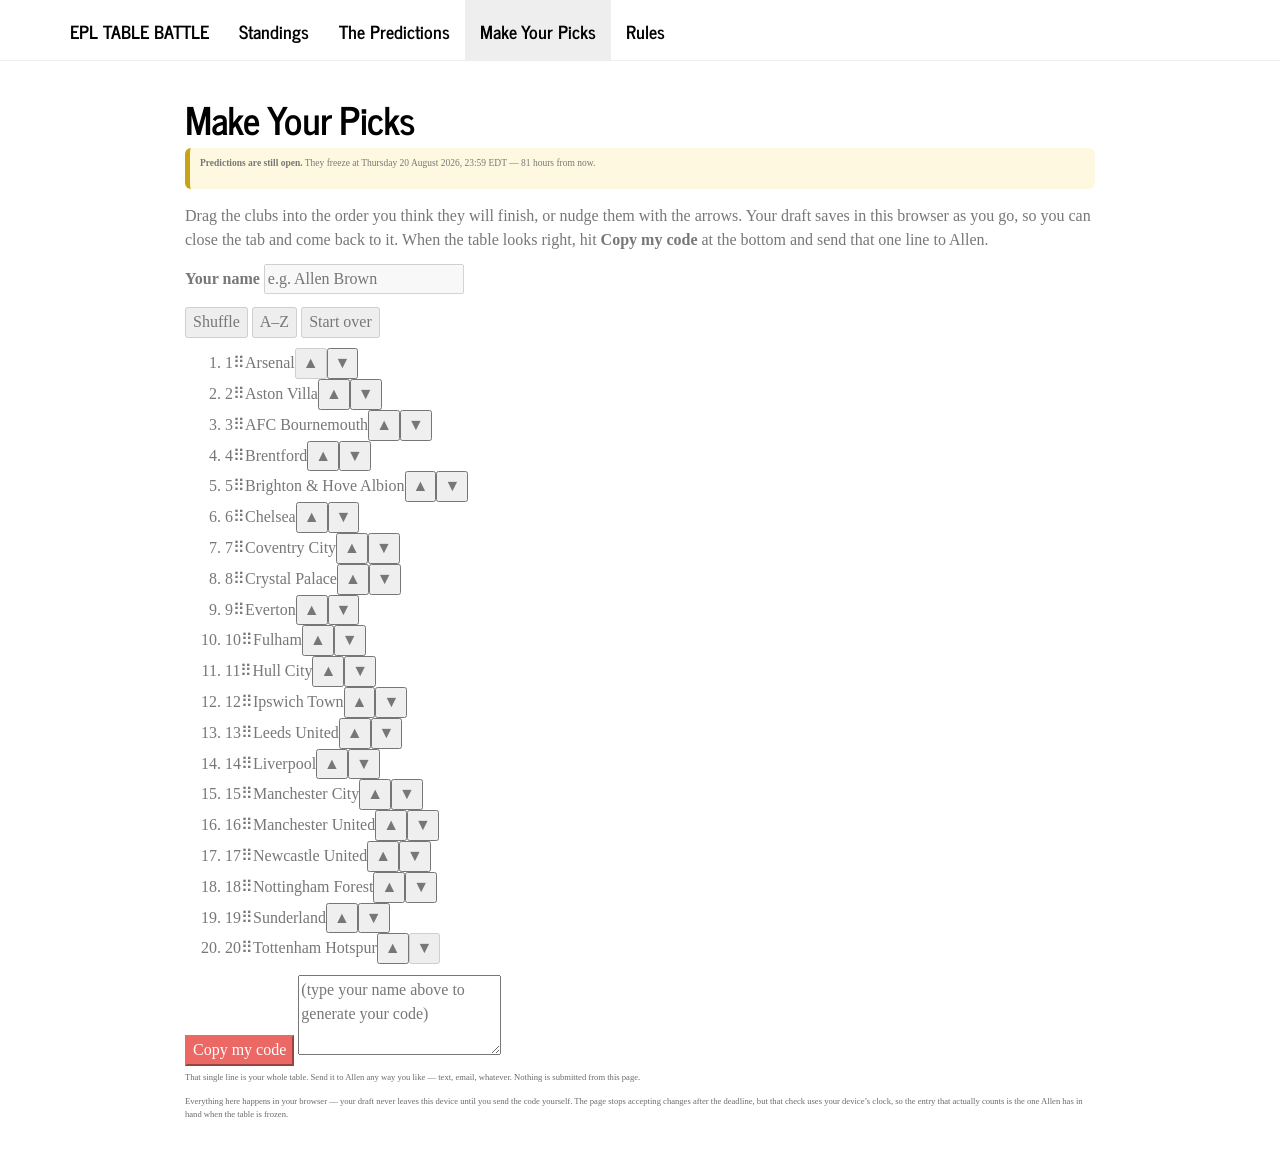
==== docs/picks.html @ 7fe938a4 "Implement the competition's scoring rule Each club is worth 5 points for an exact call, one less for" ====
<!DOCTYPE html>

<html>

<head>

<meta charset="utf-8" />
<meta name="generator" content="pandoc" />
<meta http-equiv="X-UA-Compatible" content="IE=EDGE" />




<title>Make Your Picks</title>

<script src="site_libs/header-attrs-2.31/header-attrs.js"></script>
<script src="site_libs/jquery-3.6.0/jquery-3.6.0.min.js"></script>
<meta name="viewport" content="width=device-width, initial-scale=1" />
<link href="site_libs/bootstrap-3.3.5/css/journal.min.css" rel="stylesheet" />
<script src="site_libs/bootstrap-3.3.5/js/bootstrap.min.js"></script>
<script src="site_libs/bootstrap-3.3.5/shim/html5shiv.min.js"></script>
<script src="site_libs/bootstrap-3.3.5/shim/respond.min.js"></script>
<style>h1 {font-size: 34px;}
       h1.title {font-size: 38px;}
       h2 {font-size: 30px;}
       h3 {font-size: 24px;}
       h4 {font-size: 18px;}
       h5 {font-size: 16px;}
       h6 {font-size: 12px;}
       code {color: inherit; background-color: rgba(0, 0, 0, 0.04);}
       pre:not([class]) { background-color: white }</style>
<script src="site_libs/navigation-1.1/tabsets.js"></script>
<link href="site_libs/highlightjs-9.12.0/textmate.css" rel="stylesheet" />
<script src="site_libs/highlightjs-9.12.0/highlight.js"></script>

<style type="text/css">
  code{white-space: pre-wrap;}
  span.smallcaps{font-variant: small-caps;}
  span.underline{text-decoration: underline;}
  div.column{display: inline-block; vertical-align: top; width: 50%;}
  div.hanging-indent{margin-left: 1.5em; text-indent: -1.5em;}
  ul.task-list{list-style: none;}
    </style>

<style type="text/css">code{white-space: pre;}</style>
<script type="text/javascript">
if (window.hljs) {
  hljs.configure({languages: []});
  hljs.initHighlightingOnLoad();
  if (document.readyState && document.readyState === "complete") {
    window.setTimeout(function() { hljs.initHighlighting(); }, 0);
  }
}
</script>






<link rel="stylesheet" href="css/style.css" type="text/css" />



<style type = "text/css">
.main-container {
  max-width: 940px;
  margin-left: auto;
  margin-right: auto;
}
img {
  max-width:100%;
}
.tabbed-pane {
  padding-top: 12px;
}
.html-widget {
  margin-bottom: 20px;
}
button.code-folding-btn:focus {
  outline: none;
}
summary {
  display: list-item;
}
details > summary > p:only-child {
  display: inline;
}
pre code {
  padding: 0;
}
</style>


<style type="text/css">
.dropdown-submenu {
  position: relative;
}
.dropdown-submenu>.dropdown-menu {
  top: 0;
  left: 100%;
  margin-top: -6px;
  margin-left: -1px;
  border-radius: 0 6px 6px 6px;
}
.dropdown-submenu:hover>.dropdown-menu {
  display: block;
}
.dropdown-submenu>a:after {
  display: block;
  content: " ";
  float: right;
  width: 0;
  height: 0;
  border-color: transparent;
  border-style: solid;
  border-width: 5px 0 5px 5px;
  border-left-color: #cccccc;
  margin-top: 5px;
  margin-right: -10px;
}
.dropdown-submenu:hover>a:after {
  border-left-color: #adb5bd;
}
.dropdown-submenu.pull-left {
  float: none;
}
.dropdown-submenu.pull-left>.dropdown-menu {
  left: -100%;
  margin-left: 10px;
  border-radius: 6px 0 6px 6px;
}
</style>

<script type="text/javascript">
// manage active state of menu based on current page
$(document).ready(function () {
  // active menu anchor
  href = window.location.pathname
  href = href.substr(href.lastIndexOf('/') + 1)
  if (href === "")
    href = "index.html";
  var menuAnchor = $('a[href="' + href + '"]');

  // mark the anchor link active (and if it's in a dropdown, also mark that active)
  var dropdown = menuAnchor.closest('li.dropdown');
  if (window.bootstrap) { // Bootstrap 4+
    menuAnchor.addClass('active');
    dropdown.find('> .dropdown-toggle').addClass('active');
  } else { // Bootstrap 3
    menuAnchor.parent().addClass('active');
    dropdown.addClass('active');
  }

  // Navbar adjustments
  var navHeight = $(".navbar").first().height() + 15;
  var style = document.createElement('style');
  var pt = "padding-top: " + navHeight + "px; ";
  var mt = "margin-top: -" + navHeight + "px; ";
  var css = "";
  // offset scroll position for anchor links (for fixed navbar)
  for (var i = 1; i <= 6; i++) {
    css += ".section h" + i + "{ " + pt + mt + "}\n";
  }
  style.innerHTML = "body {" + pt + "padding-bottom: 40px; }\n" + css;
  document.head.appendChild(style);
});
</script>

<!-- tabsets -->

<style type="text/css">
.tabset-dropdown > .nav-tabs {
  display: inline-table;
  max-height: 500px;
  min-height: 44px;
  overflow-y: auto;
  border: 1px solid #ddd;
  border-radius: 4px;
}

.tabset-dropdown > .nav-tabs > li.active:before, .tabset-dropdown > .nav-tabs.nav-tabs-open:before {
  content: "\e259";
  font-family: 'Glyphicons Halflings';
  display: inline-block;
  padding: 10px;
  border-right: 1px solid #ddd;
}

.tabset-dropdown > .nav-tabs.nav-tabs-open > li.active:before {
  content: "\e258";
  font-family: 'Glyphicons Halflings';
  border: none;
}

.tabset-dropdown > .nav-tabs > li.active {
  display: block;
}

.tabset-dropdown > .nav-tabs > li > a,
.tabset-dropdown > .nav-tabs > li > a:focus,
.tabset-dropdown > .nav-tabs > li > a:hover {
  border: none;
  display: inline-block;
  border-radius: 4px;
  background-color: transparent;
}

.tabset-dropdown > .nav-tabs.nav-tabs-open > li {
  display: block;
  float: none;
}

.tabset-dropdown > .nav-tabs > li {
  display: none;
}
</style>

<!-- code folding -->




</head>

<body>


<div class="container-fluid main-container">




<div class="navbar navbar-default  navbar-fixed-top" role="navigation">
  <div class="container">
    <div class="navbar-header">
      <button type="button" class="navbar-toggle collapsed" data-toggle="collapse" data-bs-toggle="collapse" data-target="#navbar" data-bs-target="#navbar">
        <span class="icon-bar"></span>
        <span class="icon-bar"></span>
        <span class="icon-bar"></span>
      </button>
      <a class="navbar-brand" href="index.html">EPL Table Battle</a>
    </div>
    <div id="navbar" class="navbar-collapse collapse">
      <ul class="nav navbar-nav">
        <li>
  <a href="index.html">Standings</a>
</li>
<li>
  <a href="predictions.html">The Predictions</a>
</li>
<li>
  <a href="picks.html">Make Your Picks</a>
</li>
<li>
  <a href="rules.html">Rules</a>
</li>
      </ul>
      <ul class="nav navbar-nav navbar-right">
        
      </ul>
    </div><!--/.nav-collapse -->
  </div><!--/.container -->
</div><!--/.navbar -->

<div id="header">



<h1 class="title toc-ignore">Make Your Picks</h1>

</div>


<div class="banner banner-open">
<p><strong>Predictions are still open.</strong> They freeze at Thursday
20 August 2026, 23:59 EDT — 81 hours from now.</p>
</div>
<p>Drag the clubs into the order you think they will finish, or nudge
them with the arrows. Your draft saves in this browser as you go, so you
can close the tab and come back to it. When the table looks right, hit
<strong>Copy my code</strong> at the bottom and send that one line to
Allen.</p>
<script>
const PICKER_DATA = {"teams":[{"name":"Arsenal","abbrev":"ARS","short":"Arsenal"},{"name":"Aston Villa","abbrev":"AVL","short":"Aston Villa"},{"name":"AFC Bournemouth","abbrev":"BOU","short":"Bournemouth"},{"name":"Brentford","abbrev":"BRE","short":"Brentford"},{"name":"Brighton & Hove Albion","abbrev":"BHA","short":"Brighton"},{"name":"Chelsea","abbrev":"CHE","short":"Chelsea"},{"name":"Coventry City","abbrev":"COV","short":"Coventry"},{"name":"Crystal Palace","abbrev":"CRY","short":"C Palace"},{"name":"Everton","abbrev":"EVE","short":"Everton"},{"name":"Fulham","abbrev":"FUL","short":"Fulham"},{"name":"Hull City","abbrev":"HUL","short":"Hull"},{"name":"Ipswich Town","abbrev":"IPS","short":"Ipswich"},{"name":"Leeds United","abbrev":"LEE","short":"Leeds"},{"name":"Liverpool","abbrev":"LIV","short":"Liverpool"},{"name":"Manchester City","abbrev":"MNC","short":"Man City"},{"name":"Manchester United","abbrev":"MAN","short":"Man United"},{"name":"Newcastle United","abbrev":"NEW","short":"Newcastle"},{"name":"Nottingham Forest","abbrev":"NFO","short":"Nottm Forest"},{"name":"Sunderland","abbrev":"SUN","short":"Sunderland"},{"name":"Tottenham Hotspur","abbrev":"TOT","short":"Spurs"}],"deadline":"2026-08-20T23:59:00-0400","locked":false};
</script>
<!-- NOTE: this block must stay flush-left. Indenting raw HTML by four spaces
makes pandoc treat it as a markdown code block and render the controls as
escaped text instead of a form. -->
<div id="picker">
<div class="picker-row">
<p><label for="entrant"><strong>Your name</strong></label>
<input type="text" id="entrant" placeholder="e.g. Allen Brown" autocomplete="name"></p>
</div>
<div class="picker-actions">
<button type="button" class="btn-secondary" id="btn-shuffle">
Shuffle
</button>
<button type="button" class="btn-secondary" id="btn-alpha">
A–Z
</button>
<button type="button" class="btn-secondary" id="btn-reset">
Start over
</button>
<p><span id="save-status" class="picker-status"></span></p>
</div>
<ol id="club-list" class="club-list">
</ol>
<div class="picker-submit">
<button type="button" class="btn-primary" id="btn-copy">
Copy my code
</button>
<span id="copy-status" class="picker-status"></span>
<textarea id="code-out" readonly rows="3" aria-label="Your pick code"></textarea>
<p class="note">
That single line is your whole table. Send it to Allen any way you like
— text, email, whatever. Nothing is submitted from this page.
</p>
</div>
</div>
<script>
(function () {
  var TEAMS    = PICKER_DATA.teams;
  var DEADLINE = new Date(PICKER_DATA.deadline);
  var STORE    = "eplTableBattle.draft.v1";

  var listEl   = document.getElementById("club-list");
  var nameEl   = document.getElementById("entrant");
  var codeEl   = document.getElementById("code-out");
  var saveEl   = document.getElementById("save-status");
  var copyEl   = document.getElementById("copy-status");

  // Order is held as an array of abbreviations; TEAMS is the lookup.
  var order = TEAMS.map(function (t) { return t.abbrev; });
  var byAbbrev = {};
  TEAMS.forEach(function (t) { byAbbrev[t.abbrev] = t; });

  function locked() { return new Date() >= DEADLINE; }

  /* ---- persistence ---------------------------------------------------- */

  function save() {
    try {
      localStorage.setItem(STORE, JSON.stringify({
        name: nameEl.value, order: order
      }));
      saveEl.textContent = "Draft saved";
      clearTimeout(save._t);
      save._t = setTimeout(function () { saveEl.textContent = ""; }, 1600);
    } catch (e) {
      saveEl.textContent = "Could not save a draft in this browser";
    }
  }

  function restore() {
    try {
      var raw = localStorage.getItem(STORE);
      if (!raw) return;
      var d = JSON.parse(raw);
      if (d.name) nameEl.value = d.name;
      // Only trust a stored order that is still exactly the 20 current clubs.
      if (Array.isArray(d.order) && d.order.length === TEAMS.length &&
          d.order.every(function (a) { return byAbbrev[a]; }) &&
          new Set(d.order).size === TEAMS.length) {
        order = d.order;
      }
    } catch (e) { /* corrupt draft: fall back to the default order */ }
  }

  /* ---- rendering ------------------------------------------------------ */

  function render() {
    listEl.innerHTML = "";
    order.forEach(function (abbrev, i) {
      var t  = byAbbrev[abbrev];
      var li = document.createElement("li");
      li.className = "club-item";
      li.draggable = !locked();
      li.dataset.index = i;

      li.innerHTML =
        '<span class="club-pos">' + (i + 1) + '</span>' +
        '<span class="club-grip" aria-hidden="true">⠿</span>' +
        '<span class="club-name">' + t.name + '</span>' +
        '<span class="club-nudge">' +
          '<button type="button" class="nudge" data-dir="-1" ' +
            (i === 0 ? "disabled" : "") + ' aria-label="Move ' + t.name + ' up">▲</button>' +
          '<button type="button" class="nudge" data-dir="1" ' +
            (i === order.length - 1 ? "disabled" : "") +
            ' aria-label="Move ' + t.name + ' down">▼</button>' +
        '</span>';

      listEl.appendChild(li);
    });
    updateCode();
  }

  function move(from, to) {
    if (to < 0 || to >= order.length) return;
    var item = order.splice(from, 1)[0];
    order.splice(to, 0, item);
    render();
    save();
  }

  /* ---- the code ------------------------------------------------------- */

  function slug(s) {
    return (s || "").toLowerCase().replace(/[^a-z0-9]+/g, "");
  }

  function updateCode() {
    // The name is carried through verbatim so the site can show "Sam O'Neill"
    // rather than a squashed key; the decoder derives the key itself.
    var typed = (nameEl.value || "").trim().replace(/[:\n]+/g, " ");
    codeEl.value = slug(typed)
      ? typed + ":" + order.join(",")
      : "(type your name above to generate your code)";
  }

  /* ---- events --------------------------------------------------------- */

  listEl.addEventListener("click", function (e) {
    var btn = e.target.closest(".nudge");
    if (!btn || locked()) return;
    var i = +btn.closest(".club-item").dataset.index;
    move(i, i + (+btn.dataset.dir));
  });

  var dragFrom = null;

  listEl.addEventListener("dragstart", function (e) {
    var li = e.target.closest(".club-item");
    if (!li || locked()) return;
    dragFrom = +li.dataset.index;
    li.classList.add("dragging");
    e.dataTransfer.effectAllowed = "move";
    // Firefox will not start a drag without payload.
    e.dataTransfer.setData("text/plain", String(dragFrom));
  });

  listEl.addEventListener("dragover", function (e) {
    if (dragFrom === null) return;
    e.preventDefault();
    var li = e.target.closest(".club-item");
    if (!li) return;
    var over = +li.dataset.index;
    if (over !== dragFrom) {
      var item = order.splice(dragFrom, 1)[0];
      order.splice(over, 0, item);
      dragFrom = over;
      render();
      listEl.children[over].classList.add("dragging");
    }
  });

  listEl.addEventListener("dragend", function () {
    dragFrom = null;
    render();
    save();
  });

  nameEl.addEventListener("input", function () { updateCode(); save(); });

  document.getElementById("btn-shuffle").addEventListener("click", function () {
    if (locked()) return;
    for (var i = order.length - 1; i > 0; i--) {
      var j = Math.floor(Math.random() * (i + 1));
      var tmp = order[i]; order[i] = order[j]; order[j] = tmp;
    }
    render(); save();
  });

  document.getElementById("btn-alpha").addEventListener("click", function () {
    if (locked()) return;
    order.sort(function (a, b) {
      return byAbbrev[a].name.localeCompare(byAbbrev[b].name);
    });
    render(); save();
  });

  document.getElementById("btn-reset").addEventListener("click", function () {
    if (locked()) return;
    if (!confirm("Clear your draft and start from the default order?")) return;
    order = TEAMS.map(function (t) { return t.abbrev; });
    nameEl.value = "";
    try { localStorage.removeItem(STORE); } catch (e) {}
    render();
  });

  document.getElementById("btn-copy").addEventListener("click", function () {
    if (!slug(nameEl.value)) {
      copyEl.textContent = "Add your name first.";
      nameEl.focus();
      return;
    }
    var done = function () {
      copyEl.textContent = "Copied — now send it to Allen.";
      setTimeout(function () { copyEl.textContent = ""; }, 4000);
    };
    if (navigator.clipboard && window.isSecureContext) {
      navigator.clipboard.writeText(codeEl.value).then(done, function () {
        codeEl.select(); copyEl.textContent = "Press ⌘C to copy.";
      });
    } else {
      codeEl.select();
      try { document.execCommand("copy"); done(); }
      catch (e) { copyEl.textContent = "Press ⌘C to copy."; }
    }
  });

  /* ---- go ------------------------------------------------------------- */

  restore();
  render();

  if (locked()) {
    document.getElementById("picker").classList.add("is-locked");
    ["btn-shuffle", "btn-alpha", "btn-reset", "btn-copy"].forEach(function (id) {
      document.getElementById(id).disabled = true;
    });
    nameEl.disabled = true;
  }
})();
</script>
<p class="note">
Everything here happens in your browser — your draft never leaves this
device until you send the code yourself. The page stops accepting
changes after the deadline, but that check uses your device’s clock, so
the entry that actually counts is the one Allen has in hand when the
table is frozen.
</p>




</div>

<script>

// add bootstrap table styles to pandoc tables
function bootstrapStylePandocTables() {
  $('tr.odd').parent('tbody').parent('table').addClass('table table-condensed');
}
$(document).ready(function () {
  bootstrapStylePandocTables();
});


</script>

<!-- tabsets -->

<script>
$(document).ready(function () {
  window.buildTabsets("TOC");
});

$(document).ready(function () {
  $('.tabset-dropdown > .nav-tabs > li').click(function () {
    $(this).parent().toggleClass('nav-tabs-open');
  });
});
</script>

<!-- code folding -->


<!-- dynamically load mathjax for compatibility with self-contained -->
<script>
  (function () {
    var script = document.createElement("script");
    script.type = "text/javascript";
    script.src  = "https://mathjax.rstudio.com/latest/MathJax.js?config=TeX-AMS-MML_HTMLorMML";
    document.getElementsByTagName("head")[0].appendChild(script);
  })();
</script>

</body>
</html>
---- docs/site_libs/bootstrap-3.3.5/css/journal.min.css ----
@font-face {
  font-family: 'News Cycle';
  font-style: normal;
  font-weight: 400;
  src: url(fonts/NewsCycle.ttf) format('truetype');
}
@font-face {
  font-family: 'News Cycle';
  font-style: normal;
  font-weight: 700;
  src: url(fonts/NewsCycleBold.ttf) format('truetype');
}

/*!
 * bootswatch v3.3.6
 * Homepage: http://bootswatch.com
 * Copyright 2012-2015 Thomas Park
 * Licensed under MIT
 * Based on Bootstrap
*//*!
 * Bootstrap v3.3.6 (http://getbootstrap.com)
 * Copyright 2011-2015 Twitter, Inc.
 * Licensed under MIT (https://github.com/twbs/bootstrap/blob/master/LICENSE)
 *//*! normalize.css v3.0.3 | MIT License | github.com/necolas/normalize.css */html{font-family:sans-serif;-ms-text-size-adjust:100%;-webkit-text-size-adjust:100%}body{margin:0}article,aside,details,figcaption,figure,footer,header,hgroup,main,menu,nav,section,summary{display:block}audio,canvas,progress,video{display:inline-block;vertical-align:baseline}audio:not([controls]){display:none;height:0}[hidden],template{display:none}a{background-color:transparent}a:active,a:hover{outline:0}abbr[title]{border-bottom:1px dotted}b,strong{font-weight:bold}dfn{font-style:italic}h1{font-size:2em;margin:0.67em 0}mark{background:#ff0;color:#000}small{font-size:80%}sub,sup{font-size:75%;line-height:0;position:relative;vertical-align:baseline}sup{top:-0.5em}sub{bottom:-0.25em}img{border:0}svg:not(:root){overflow:hidden}figure{margin:1em 40px}hr{-webkit-box-sizing:content-box;-moz-box-sizing:content-box;box-sizing:content-box;height:0}pre{overflow:auto}code,kbd,pre,samp{font-family:monospace, monospace;font-size:1em}button,input,optgroup,select,textarea{color:inherit;font:inherit;margin:0}button{overflow:visible}button,select{text-transform:none}button,html input[type="button"],input[type="reset"],input[type="submit"]{-webkit-appearance:button;cursor:pointer}button[disabled],html input[disabled]{cursor:default}button::-moz-focus-inner,input::-moz-focus-inner{border:0;padding:0}input{line-height:normal}input[type="checkbox"],input[type="radio"]{-webkit-box-sizing:border-box;-moz-box-sizing:border-box;box-sizing:border-box;padding:0}input[type="number"]::-webkit-inner-spin-button,input[type="number"]::-webkit-outer-spin-button{height:auto}input[type="search"]{-webkit-appearance:textfield;-webkit-box-sizing:content-box;-moz-box-sizing:content-box;box-sizing:content-box}input[type="search"]::-webkit-search-cancel-button,input[type="search"]::-webkit-search-decoration{-webkit-appearance:none}fieldset{border:1px solid #c0c0c0;margin:0 2px;padding:0.35em 0.625em 0.75em}legend{border:0;padding:0}textarea{overflow:auto}optgroup{font-weight:bold}table{border-collapse:collapse;border-spacing:0}td,th{padding:0}/*! Source: https://github.com/h5bp/html5-boilerplate/blob/master/src/css/main.css */@media print{*,*:before,*:after{background:transparent !important;color:#000 !important;-webkit-box-shadow:none !important;box-shadow:none !important;text-shadow:none !important}a,a:visited{text-decoration:underline}a[href]:after{content:" (" attr(href) ")"}abbr[title]:after{content:" (" attr(title) ")"}a[href^="#"]:after,a[href^="javascript:"]:after{content:""}pre,blockquote{border:1px solid #999;page-break-inside:avoid}thead{display:table-header-group}tr,img{page-break-inside:avoid}img{max-width:100% !important}p,h2,h3{orphans:3;widows:3}h2,h3{page-break-after:avoid}.navbar{display:none}.btn>.caret,.dropup>.btn>.caret{border-top-color:#000 !important}.label{border:1px solid #000}.table{border-collapse:collapse !important}.table td,.table th{background-color:#fff !important}.table-bordered th,.table-bordered td{border:1px solid #ddd !important}}@font-face{font-family:'Glyphicons Halflings';src:url('../fonts/glyphicons-halflings-regular.eot');src:url('../fonts/glyphicons-halflings-regular.eot?#iefix') format('embedded-opentype'),url('../fonts/glyphicons-halflings-regular.woff') format('woff'),url('../fonts/glyphicons-halflings-regular.ttf') format('truetype'),url('../fonts/glyphicons-halflings-regular.svg#glyphicons_halflingsregular') format('svg')}.glyphicon{position:relative;top:1px;display:inline-block;font-family:'Glyphicons Halflings';font-style:normal;font-weight:normal;line-height:1;-webkit-font-smoothing:antialiased;-moz-osx-font-smoothing:grayscale}.glyphicon-asterisk:before{content:"\002a"}.glyphicon-plus:before{content:"\002b"}.glyphicon-euro:before,.glyphicon-eur:before{content:"\20ac"}.glyphicon-minus:before{content:"\2212"}.glyphicon-cloud:before{content:"\2601"}.glyphicon-envelope:before{content:"\2709"}.glyphicon-pencil:before{content:"\270f"}.glyphicon-glass:before{content:"\e001"}.glyphicon-music:before{content:"\e002"}.glyphicon-search:before{content:"\e003"}.glyphicon-heart:before{content:"\e005"}.glyphicon-star:before{content:"\e006"}.glyphicon-star-empty:before{content:"\e007"}.glyphicon-user:before{content:"\e008"}.glyphicon-film:before{content:"\e009"}.glyphicon-th-large:before{content:"\e010"}.glyphicon-th:before{content:"\e011"}.glyphicon-th-list:before{content:"\e012"}.glyphicon-ok:before{content:"\e013"}.glyphicon-remove:before{content:"\e014"}.glyphicon-zoom-in:before{content:"\e015"}.glyphicon-zoom-out:before{content:"\e016"}.glyphicon-off:before{content:"\e017"}.glyphicon-signal:before{content:"\e018"}.glyphicon-cog:before{content:"\e019"}.glyphicon-trash:before{content:"\e020"}.glyphicon-home:before{content:"\e021"}.glyphicon-file:before{content:"\e022"}.glyphicon-time:before{content:"\e023"}.glyphicon-road:before{content:"\e024"}.glyphicon-download-alt:before{content:"\e025"}.glyphicon-download:before{content:"\e026"}.glyphicon-upload:before{content:"\e027"}.glyphicon-inbox:before{content:"\e028"}.glyphicon-play-circle:before{content:"\e029"}.glyphicon-repeat:before{content:"\e030"}.glyphicon-refresh:before{content:"\e031"}.glyphicon-list-alt:before{content:"\e032"}.glyphicon-lock:before{content:"\e033"}.glyphicon-flag:before{content:"\e034"}.glyphicon-headphones:before{content:"\e035"}.glyphicon-volume-off:before{content:"\e036"}.glyphicon-volume-down:before{content:"\e037"}.glyphicon-volume-up:before{content:"\e038"}.glyphicon-qrcode:before{content:"\e039"}.glyphicon-barcode:before{content:"\e040"}.glyphicon-tag:before{content:"\e041"}.glyphicon-tags:before{content:"\e042"}.glyphicon-book:before{content:"\e043"}.glyphicon-bookmark:before{content:"\e044"}.glyphicon-print:before{content:"\e045"}.glyphicon-camera:before{content:"\e046"}.glyphicon-font:before{content:"\e047"}.glyphicon-bold:before{content:"\e048"}.glyphicon-italic:before{content:"\e049"}.glyphicon-text-height:before{content:"\e050"}.glyphicon-text-width:before{content:"\e051"}.glyphicon-align-left:before{content:"\e052"}.glyphicon-align-center:before{content:"\e053"}.glyphicon-align-right:before{content:"\e054"}.glyphicon-align-justify:before{content:"\e055"}.glyphicon-list:before{content:"\e056"}.glyphicon-indent-left:before{content:"\e057"}.glyphicon-indent-right:before{content:"\e058"}.glyphicon-facetime-video:before{content:"\e059"}.glyphicon-picture:before{content:"\e060"}.glyphicon-map-marker:before{content:"\e062"}.glyphicon-adjust:before{content:"\e063"}.glyphicon-tint:before{content:"\e064"}.glyphicon-edit:before{content:"\e065"}.glyphicon-share:before{content:"\e066"}.glyphicon-check:before{content:"\e067"}.glyphicon-move:before{content:"\e068"}.glyphicon-step-backward:before{content:"\e069"}.glyphicon-fast-backward:before{content:"\e070"}.glyphicon-backward:before{content:"\e071"}.glyphicon-play:before{content:"\e072"}.glyphicon-pause:before{content:"\e073"}.glyphicon-stop:before{content:"\e074"}.glyphicon-forward:before{content:"\e075"}.glyphicon-fast-forward:before{content:"\e076"}.glyphicon-step-forward:before{content:"\e077"}.glyphicon-eject:before{content:"\e078"}.glyphicon-chevron-left:before{content:"\e079"}.glyphicon-chevron-right:before{content:"\e080"}.glyphicon-plus-sign:before{content:"\e081"}.glyphicon-minus-sign:before{content:"\e082"}.glyphicon-remove-sign:before{content:"\e083"}.glyphicon-ok-sign:before{content:"\e084"}.glyphicon-question-sign:before{content:"\e085"}.glyphicon-info-sign:before{content:"\e086"}.glyphicon-screenshot:before{content:"\e087"}.glyphicon-remove-circle:before{content:"\e088"}.glyphicon-ok-circle:before{content:"\e089"}.glyphicon-ban-circle:before{content:"\e090"}.glyphicon-arrow-left:before{content:"\e091"}.glyphicon-arrow-right:before{content:"\e092"}.glyphicon-arrow-up:before{content:"\e093"}.glyphicon-arrow-down:before{content:"\e094"}.glyphicon-share-alt:before{content:"\e095"}.glyphicon-resize-full:before{content:"\e096"}.glyphicon-resize-small:before{content:"\e097"}.glyphicon-exclamation-sign:before{content:"\e101"}.glyphicon-gift:before{content:"\e102"}.glyphicon-leaf:before{content:"\e103"}.glyphicon-fire:before{content:"\e104"}.glyphicon-eye-open:before{content:"\e105"}.glyphicon-eye-close:before{content:"\e106"}.glyphicon-warning-sign:before{content:"\e107"}.glyphicon-plane:before{content:"\e108"}.glyphicon-calendar:before{content:"\e109"}.glyphicon-random:before{content:"\e110"}.glyphicon-comment:before{content:"\e111"}.glyphicon-magnet:before{content:"\e112"}.glyphicon-chevron-up:before{content:"\e113"}.glyphicon-chevron-down:before{content:"\e114"}.glyphicon-retweet:before{content:"\e115"}.glyphicon-shopping-cart:before{content:"\e116"}.glyphicon-folder-close:before{content:"\e117"}.glyphicon-folder-open:before{content:"\e118"}.glyphicon-resize-vertical:before{content:"\e119"}.glyphicon-resize-horizontal:before{content:"\e120"}.glyphicon-hdd:before{content:"\e121"}.glyphicon-bullhorn:before{content:"\e122"}.glyphicon-bell:before{content:"\e123"}.glyphicon-certificate:before{content:"\e124"}.glyphicon-thumbs-up:before{content:"\e125"}.glyphicon-thumbs-down:before{content:"\e126"}.glyphicon-hand-right:before{content:"\e127"}.glyphicon-hand-left:before{content:"\e128"}.glyphicon-hand-up:before{content:"\e129"}.glyphicon-hand-down:before{content:"\e130"}.glyphicon-circle-arrow-right:before{content:"\e131"}.glyphicon-circle-arrow-left:before{content:"\e132"}.glyphicon-circle-arrow-up:before{content:"\e133"}.glyphicon-circle-arrow-down:before{content:"\e134"}.glyphicon-globe:before{content:"\e135"}.glyphicon-wrench:before{content:"\e136"}.glyphicon-tasks:before{content:"\e137"}.glyphicon-filter:before{content:"\e138"}.glyphicon-briefcase:before{content:"\e139"}.glyphicon-fullscreen:before{content:"\e140"}.glyphicon-dashboard:before{content:"\e141"}.glyphicon-paperclip:before{content:"\e142"}.glyphicon-heart-empty:before{content:"\e143"}.glyphicon-link:before{content:"\e144"}.glyphicon-phone:before{content:"\e145"}.glyphicon-pushpin:before{content:"\e146"}.glyphicon-usd:before{content:"\e148"}.glyphicon-gbp:before{content:"\e149"}.glyphicon-sort:before{content:"\e150"}.glyphicon-sort-by-alphabet:before{content:"\e151"}.glyphicon-sort-by-alphabet-alt:before{content:"\e152"}.glyphicon-sort-by-order:before{content:"\e153"}.glyphicon-sort-by-order-alt:before{content:"\e154"}.glyphicon-sort-by-attributes:before{content:"\e155"}.glyphicon-sort-by-attributes-alt:before{content:"\e156"}.glyphicon-unchecked:before{content:"\e157"}.glyphicon-expand:before{content:"\e158"}.glyphicon-collapse-down:before{content:"\e159"}.glyphicon-collapse-up:before{content:"\e160"}.glyphicon-log-in:before{content:"\e161"}.glyphicon-flash:before{content:"\e162"}.glyphicon-log-out:before{content:"\e163"}.glyphicon-new-window:before{content:"\e164"}.glyphicon-record:before{content:"\e165"}.glyphicon-save:before{content:"\e166"}.glyphicon-open:before{content:"\e167"}.glyphicon-saved:before{content:"\e168"}.glyphicon-import:before{content:"\e169"}.glyphicon-export:before{content:"\e170"}.glyphicon-send:before{content:"\e171"}.glyphicon-floppy-disk:before{content:"\e172"}.glyphicon-floppy-saved:before{content:"\e173"}.glyphicon-floppy-remove:before{content:"\e174"}.glyphicon-floppy-save:before{content:"\e175"}.glyphicon-floppy-open:before{content:"\e176"}.glyphicon-credit-card:before{content:"\e177"}.glyphicon-transfer:before{content:"\e178"}.glyphicon-cutlery:before{content:"\e179"}.glyphicon-header:before{content:"\e180"}.glyphicon-compressed:before{content:"\e181"}.glyphicon-earphone:before{content:"\e182"}.glyphicon-phone-alt:before{content:"\e183"}.glyphicon-tower:before{content:"\e184"}.glyphicon-stats:before{content:"\e185"}.glyphicon-sd-video:before{content:"\e186"}.glyphicon-hd-video:before{content:"\e187"}.glyphicon-subtitles:before{content:"\e188"}.glyphicon-sound-stereo:before{content:"\e189"}.glyphicon-sound-dolby:before{content:"\e190"}.glyphicon-sound-5-1:before{content:"\e191"}.glyphicon-sound-6-1:before{content:"\e192"}.glyphicon-sound-7-1:before{content:"\e193"}.glyphicon-copyright-mark:before{content:"\e194"}.glyphicon-registration-mark:before{content:"\e195"}.glyphicon-cloud-download:before{content:"\e197"}.glyphicon-cloud-upload:before{content:"\e198"}.glyphicon-tree-conifer:before{content:"\e199"}.glyphicon-tree-deciduous:before{content:"\e200"}.glyphicon-cd:before{content:"\e201"}.glyphicon-save-file:before{content:"\e202"}.glyphicon-open-file:before{content:"\e203"}.glyphicon-level-up:before{content:"\e204"}.glyphicon-copy:before{content:"\e205"}.glyphicon-paste:before{content:"\e206"}.glyphicon-alert:before{content:"\e209"}.glyphicon-equalizer:before{content:"\e210"}.glyphicon-king:before{content:"\e211"}.glyphicon-queen:before{content:"\e212"}.glyphicon-pawn:before{content:"\e213"}.glyphicon-bishop:before{content:"\e214"}.glyphicon-knight:before{content:"\e215"}.glyphicon-baby-formula:before{content:"\e216"}.glyphicon-tent:before{content:"\26fa"}.glyphicon-blackboard:before{content:"\e218"}.glyphicon-bed:before{content:"\e219"}.glyphicon-apple:before{content:"\f8ff"}.glyphicon-erase:before{content:"\e221"}.glyphicon-hourglass:before{content:"\231b"}.glyphicon-lamp:before{content:"\e223"}.glyphicon-duplicate:before{content:"\e224"}.glyphicon-piggy-bank:before{content:"\e225"}.glyphicon-scissors:before{content:"\e226"}.glyphicon-bitcoin:before{content:"\e227"}.glyphicon-btc:before{content:"\e227"}.glyphicon-xbt:before{content:"\e227"}.glyphicon-yen:before{content:"\00a5"}.glyphicon-jpy:before{content:"\00a5"}.glyphicon-ruble:before{content:"\20bd"}.glyphicon-rub:before{content:"\20bd"}.glyphicon-scale:before{content:"\e230"}.glyphicon-ice-lolly:before{content:"\e231"}.glyphicon-ice-lolly-tasted:before{content:"\e232"}.glyphicon-education:before{content:"\e233"}.glyphicon-option-horizontal:before{content:"\e234"}.glyphicon-option-vertical:before{content:"\e235"}.glyphicon-menu-hamburger:before{content:"\e236"}.glyphicon-modal-window:before{content:"\e237"}.glyphicon-oil:before{content:"\e238"}.glyphicon-grain:before{content:"\e239"}.glyphicon-sunglasses:before{content:"\e240"}.glyphicon-text-size:before{content:"\e241"}.glyphicon-text-color:before{content:"\e242"}.glyphicon-text-background:before{content:"\e243"}.glyphicon-object-align-top:before{content:"\e244"}.glyphicon-object-align-bottom:before{content:"\e245"}.glyphicon-object-align-horizontal:before{content:"\e246"}.glyphicon-object-align-left:before{content:"\e247"}.glyphicon-object-align-vertical:before{content:"\e248"}.glyphicon-object-align-right:before{content:"\e249"}.glyphicon-triangle-right:before{content:"\e250"}.glyphicon-triangle-left:before{content:"\e251"}.glyphicon-triangle-bottom:before{content:"\e252"}.glyphicon-triangle-top:before{content:"\e253"}.glyphicon-console:before{content:"\e254"}.glyphicon-superscript:before{content:"\e255"}.glyphicon-subscript:before{content:"\e256"}.glyphicon-menu-left:before{content:"\e257"}.glyphicon-menu-right:before{content:"\e258"}.glyphicon-menu-down:before{content:"\e259"}.glyphicon-menu-up:before{content:"\e260"}*{-webkit-box-sizing:border-box;-moz-box-sizing:border-box;box-sizing:border-box}*:before,*:after{-webkit-box-sizing:border-box;-moz-box-sizing:border-box;box-sizing:border-box}html{font-size:10px;-webkit-tap-highlight-color:rgba(0,0,0,0)}body{font-family:Georgia,"Times New Roman",Times,serif;font-size:15px;line-height:1.42857143;color:#777777;background-color:#ffffff}input,button,select,textarea{font-family:inherit;font-size:inherit;line-height:inherit}a{color:#eb6864;text-decoration:none}a:hover,a:focus{color:#e22620;text-decoration:underline}a:focus{outline:thin dotted;outline:5px auto -webkit-focus-ring-color;outline-offset:-2px}figure{margin:0}img{vertical-align:middle}.img-responsive,.thumbnail>img,.thumbnail a>img,.carousel-inner>.item>img,.carousel-inner>.item>a>img{display:block;max-width:100%;height:auto}.img-rounded{border-radius:6px}.img-thumbnail{padding:4px;line-height:1.42857143;background-color:#ffffff;border:1px solid #dddddd;border-radius:4px;-webkit-transition:all .2s ease-in-out;-o-transition:all .2s ease-in-out;transition:all .2s ease-in-out;display:inline-block;max-width:100%;height:auto}.img-circle{border-radius:50%}hr{margin-top:21px;margin-bottom:21px;border:0;border-top:1px solid #eeeeee}.sr-only{position:absolute;width:1px;height:1px;margin:-1px;padding:0;overflow:hidden;clip:rect(0, 0, 0, 0);border:0}.sr-only-focusable:active,.sr-only-focusable:focus{position:static;width:auto;height:auto;margin:0;overflow:visible;clip:auto}[role="button"]{cursor:pointer}h1,h2,h3,h4,h5,h6,.h1,.h2,.h3,.h4,.h5,.h6{font-family:"News Cycle","Arial Narrow Bold",sans-serif;font-weight:700;line-height:1.1;color:#000000}h1 small,h2 small,h3 small,h4 small,h5 small,h6 small,.h1 small,.h2 small,.h3 small,.h4 small,.h5 small,.h6 small,h1 .small,h2 .small,h3 .small,h4 .small,h5 .small,h6 .small,.h1 .small,.h2 .small,.h3 .small,.h4 .small,.h5 .small,.h6 .small{font-weight:normal;line-height:1;color:#999999}h1,.h1,h2,.h2,h3,.h3{margin-top:21px;margin-bottom:10.5px}h1 small,.h1 small,h2 small,.h2 small,h3 small,.h3 small,h1 .small,.h1 .small,h2 .small,.h2 .small,h3 .small,.h3 .small{font-size:65%}h4,.h4,h5,.h5,h6,.h6{margin-top:10.5px;margin-bottom:10.5px}h4 small,.h4 small,h5 small,.h5 small,h6 small,.h6 small,h4 .small,.h4 .small,h5 .small,.h5 .small,h6 .small,.h6 .small{font-size:75%}h1,.h1{font-size:39px}h2,.h2{font-size:32px}h3,.h3{font-size:26px}h4,.h4{font-size:19px}h5,.h5{font-size:15px}h6,.h6{font-size:13px}p{margin:0 0 10.5px}.lead{margin-bottom:21px;font-size:17px;font-weight:300;line-height:1.4}@media (min-width:768px){.lead{font-size:22.5px}}small,.small{font-size:86%}mark,.mark{background-color:#fcf8e3;padding:.2em}.text-left{text-align:left}.text-right{text-align:right}.text-center{text-align:center}.text-justify{text-align:justify}.text-nowrap{white-space:nowrap}.text-lowercase{text-transform:lowercase}.text-uppercase{text-transform:uppercase}.text-capitalize{text-transform:capitalize}.text-muted{color:#999999}.text-primary{color:#eb6864}a.text-primary:hover,a.text-primary:focus{color:#e53c37}.text-success{color:#468847}a.text-success:hover,a.text-success:focus{color:#356635}.text-info{color:#3a87ad}a.text-info:hover,a.text-info:focus{color:#2d6987}.text-warning{color:#c09853}a.text-warning:hover,a.text-warning:focus{color:#a47e3c}.text-danger{color:#b94a48}a.text-danger:hover,a.text-danger:focus{color:#953b39}.bg-primary{color:#fff;background-color:#eb6864}a.bg-primary:hover,a.bg-primary:focus{background-color:#e53c37}.bg-success{background-color:#dff0d8}a.bg-success:hover,a.bg-success:focus{background-color:#c1e2b3}.bg-info{background-color:#d9edf7}a.bg-info:hover,a.bg-info:focus{background-color:#afd9ee}.bg-warning{background-color:#fcf8e3}a.bg-warning:hover,a.bg-warning:focus{background-color:#f7ecb5}.bg-danger{background-color:#f2dede}a.bg-danger:hover,a.bg-danger:focus{background-color:#e4b9b9}.page-header{padding-bottom:9.5px;margin:42px 0 21px;border-bottom:1px solid #eeeeee}ul,ol{margin-top:0;margin-bottom:10.5px}ul ul,ol ul,ul ol,ol ol{margin-bottom:0}.list-unstyled{padding-left:0;list-style:none}.list-inline{padding-left:0;list-style:none;margin-left:-5px}.list-inline>li{display:inline-block;padding-left:5px;padding-right:5px}dl{margin-top:0;margin-bottom:21px}dt,dd{line-height:1.42857143}dt{font-weight:bold}dd{margin-left:0}@media (min-width:768px){.dl-horizontal dt{float:left;width:160px;clear:left;text-align:right;overflow:hidden;text-overflow:ellipsis;white-space:nowrap}.dl-horizontal dd{margin-left:180px}}abbr[title],abbr[data-original-title]{cursor:help;border-bottom:1px dotted #999999}.initialism{font-size:90%;text-transform:uppercase}blockquote{padding:10.5px 21px;margin:0 0 21px;font-size:18.75px;border-left:5px solid #eeeeee}blockquote p:last-child,blockquote ul:last-child,blockquote ol:last-child{margin-bottom:0}blockquote footer,blockquote small,blockquote .small{display:block;font-size:80%;line-height:1.42857143;color:#999999}blockquote footer:before,blockquote small:before,blockquote .small:before{content:'\2014 \00A0'}.blockquote-reverse,blockquote.pull-right{padding-right:15px;padding-left:0;border-right:5px solid #eeeeee;border-left:0;text-align:right}.blockquote-reverse footer:before,blockquote.pull-right footer:before,.blockquote-reverse small:before,blockquote.pull-right small:before,.blockquote-reverse .small:before,blockquote.pull-right .small:before{content:''}.blockquote-reverse footer:after,blockquote.pull-right footer:after,.blockquote-reverse small:after,blockquote.pull-right small:after,.blockquote-reverse .small:after,blockquote.pull-right .small:after{content:'\00A0 \2014'}address{margin-bottom:21px;font-style:normal;line-height:1.42857143}code,kbd,pre,samp{font-family:monospace}code{padding:2px 4px;font-size:90%;color:#c7254e;background-color:#f9f2f4;border-radius:4px}kbd{padding:2px 4px;font-size:90%;color:#ffffff;background-color:#333333;border-radius:3px;-webkit-box-shadow:inset 0 -1px 0 rgba(0,0,0,0.25);box-shadow:inset 0 -1px 0 rgba(0,0,0,0.25)}kbd kbd{padding:0;font-size:100%;font-weight:bold;-webkit-box-shadow:none;box-shadow:none}pre{display:block;padding:10px;margin:0 0 10.5px;font-size:14px;line-height:1.42857143;word-break:break-all;word-wrap:break-word;color:#333333;background-color:#f5f5f5;border:1px solid #cccccc;border-radius:4px}pre code{padding:0;font-size:inherit;color:inherit;white-space:pre-wrap;background-color:transparent;border-radius:0}.pre-scrollable{max-height:340px;overflow-y:scroll}.container{margin-right:auto;margin-left:auto;padding-left:15px;padding-right:15px}@media (min-width:768px){.container{width:750px}}@media (min-width:992px){.container{width:970px}}@media (min-width:1200px){.container{width:1170px}}.container-fluid{margin-right:auto;margin-left:auto;padding-left:15px;padding-right:15px}.row{margin-left:-15px;margin-right:-15px}.col-xs-1,.col-sm-1,.col-md-1,.col-lg-1,.col-xs-2,.col-sm-2,.col-md-2,.col-lg-2,.col-xs-3,.col-sm-3,.col-md-3,.col-lg-3,.col-xs-4,.col-sm-4,.col-md-4,.col-lg-4,.col-xs-5,.col-sm-5,.col-md-5,.col-lg-5,.col-xs-6,.col-sm-6,.col-md-6,.col-lg-6,.col-xs-7,.col-sm-7,.col-md-7,.col-lg-7,.col-xs-8,.col-sm-8,.col-md-8,.col-lg-8,.col-xs-9,.col-sm-9,.col-md-9,.col-lg-9,.col-xs-10,.col-sm-10,.col-md-10,.col-lg-10,.col-xs-11,.col-sm-11,.col-md-11,.col-lg-11,.col-xs-12,.col-sm-12,.col-md-12,.col-lg-12{position:relative;min-height:1px;padding-left:15px;padding-right:15px}.col-xs-1,.col-xs-2,.col-xs-3,.col-xs-4,.col-xs-5,.col-xs-6,.col-xs-7,.col-xs-8,.col-xs-9,.col-xs-10,.col-xs-11,.col-xs-12{float:left}.col-xs-12{width:100%}.col-xs-11{width:91.66666667%}.col-xs-10{width:83.33333333%}.col-xs-9{width:75%}.col-xs-8{width:66.66666667%}.col-xs-7{width:58.33333333%}.col-xs-6{width:50%}.col-xs-5{width:41.66666667%}.col-xs-4{width:33.33333333%}.col-xs-3{width:25%}.col-xs-2{width:16.66666667%}.col-xs-1{width:8.33333333%}.col-xs-pull-12{right:100%}.col-xs-pull-11{right:91.66666667%}.col-xs-pull-10{right:83.33333333%}.col-xs-pull-9{right:75%}.col-xs-pull-8{right:66.66666667%}.col-xs-pull-7{right:58.33333333%}.col-xs-pull-6{right:50%}.col-xs-pull-5{right:41.66666667%}.col-xs-pull-4{right:33.33333333%}.col-xs-pull-3{right:25%}.col-xs-pull-2{right:16.66666667%}.col-xs-pull-1{right:8.33333333%}.col-xs-pull-0{right:auto}.col-xs-push-12{left:100%}.col-xs-push-11{left:91.66666667%}.col-xs-push-10{left:83.33333333%}.col-xs-push-9{left:75%}.col-xs-push-8{left:66.66666667%}.col-xs-push-7{left:58.33333333%}.col-xs-push-6{left:50%}.col-xs-push-5{left:41.66666667%}.col-xs-push-4{left:33.33333333%}.col-xs-push-3{left:25%}.col-xs-push-2{left:16.66666667%}.col-xs-push-1{left:8.33333333%}.col-xs-push-0{left:auto}.col-xs-offset-12{margin-left:100%}.col-xs-offset-11{margin-left:91.66666667%}.col-xs-offset-10{margin-left:83.33333333%}.col-xs-offset-9{margin-left:75%}.col-xs-offset-8{margin-left:66.66666667%}.col-xs-offset-7{margin-left:58.33333333%}.col-xs-offset-6{margin-left:50%}.col-xs-offset-5{margin-left:41.66666667%}.col-xs-offset-4{margin-left:33.33333333%}.col-xs-offset-3{margin-left:25%}.col-xs-offset-2{margin-left:16.66666667%}.col-xs-offset-1{margin-left:8.33333333%}.col-xs-offset-0{margin-left:0%}@media (min-width:768px){.col-sm-1,.col-sm-2,.col-sm-3,.col-sm-4,.col-sm-5,.col-sm-6,.col-sm-7,.col-sm-8,.col-sm-9,.col-sm-10,.col-sm-11,.col-sm-12{float:left}.col-sm-12{width:100%}.col-sm-11{width:91.66666667%}.col-sm-10{width:83.33333333%}.col-sm-9{width:75%}.col-sm-8{width:66.66666667%}.col-sm-7{width:58.33333333%}.col-sm-6{width:50%}.col-sm-5{width:41.66666667%}.col-sm-4{width:33.33333333%}.col-sm-3{width:25%}.col-sm-2{width:16.66666667%}.col-sm-1{width:8.33333333%}.col-sm-pull-12{right:100%}.col-sm-pull-11{right:91.66666667%}.col-sm-pull-10{right:83.33333333%}.col-sm-pull-9{right:75%}.col-sm-pull-8{right:66.66666667%}.col-sm-pull-7{right:58.33333333%}.col-sm-pull-6{right:50%}.col-sm-pull-5{right:41.66666667%}.col-sm-pull-4{right:33.33333333%}.col-sm-pull-3{right:25%}.col-sm-pull-2{right:16.66666667%}.col-sm-pull-1{right:8.33333333%}.col-sm-pull-0{right:auto}.col-sm-push-12{left:100%}.col-sm-push-11{left:91.66666667%}.col-sm-push-10{left:83.33333333%}.col-sm-push-9{left:75%}.col-sm-push-8{left:66.66666667%}.col-sm-push-7{left:58.33333333%}.col-sm-push-6{left:50%}.col-sm-push-5{left:41.66666667%}.col-sm-push-4{left:33.33333333%}.col-sm-push-3{left:25%}.col-sm-push-2{left:16.66666667%}.col-sm-push-1{left:8.33333333%}.col-sm-push-0{left:auto}.col-sm-offset-12{margin-left:100%}.col-sm-offset-11{margin-left:91.66666667%}.col-sm-offset-10{margin-left:83.33333333%}.col-sm-offset-9{margin-left:75%}.col-sm-offset-8{margin-left:66.66666667%}.col-sm-offset-7{margin-left:58.33333333%}.col-sm-offset-6{margin-left:50%}.col-sm-offset-5{margin-left:41.66666667%}.col-sm-offset-4{margin-left:33.33333333%}.col-sm-offset-3{margin-left:25%}.col-sm-offset-2{margin-left:16.66666667%}.col-sm-offset-1{margin-left:8.33333333%}.col-sm-offset-0{margin-left:0%}}@media (min-width:992px){.col-md-1,.col-md-2,.col-md-3,.col-md-4,.col-md-5,.col-md-6,.col-md-7,.col-md-8,.col-md-9,.col-md-10,.col-md-11,.col-md-12{float:left}.col-md-12{width:100%}.col-md-11{width:91.66666667%}.col-md-10{width:83.33333333%}.col-md-9{width:75%}.col-md-8{width:66.66666667%}.col-md-7{width:58.33333333%}.col-md-6{width:50%}.col-md-5{width:41.66666667%}.col-md-4{width:33.33333333%}.col-md-3{width:25%}.col-md-2{width:16.66666667%}.col-md-1{width:8.33333333%}.col-md-pull-12{right:100%}.col-md-pull-11{right:91.66666667%}.col-md-pull-10{right:83.33333333%}.col-md-pull-9{right:75%}.col-md-pull-8{right:66.66666667%}.col-md-pull-7{right:58.33333333%}.col-md-pull-6{right:50%}.col-md-pull-5{right:41.66666667%}.col-md-pull-4{right:33.33333333%}.col-md-pull-3{right:25%}.col-md-pull-2{right:16.66666667%}.col-md-pull-1{right:8.33333333%}.col-md-pull-0{right:auto}.col-md-push-12{left:100%}.col-md-push-11{left:91.66666667%}.col-md-push-10{left:83.33333333%}.col-md-push-9{left:75%}.col-md-push-8{left:66.66666667%}.col-md-push-7{left:58.33333333%}.col-md-push-6{left:50%}.col-md-push-5{left:41.66666667%}.col-md-push-4{left:33.33333333%}.col-md-push-3{left:25%}.col-md-push-2{left:16.66666667%}.col-md-push-1{left:8.33333333%}.col-md-push-0{left:auto}.col-md-offset-12{margin-left:100%}.col-md-offset-11{margin-left:91.66666667%}.col-md-offset-10{margin-left:83.33333333%}.col-md-offset-9{margin-left:75%}.col-md-offset-8{margin-left:66.66666667%}.col-md-offset-7{margin-left:58.33333333%}.col-md-offset-6{margin-left:50%}.col-md-offset-5{margin-left:41.66666667%}.col-md-offset-4{margin-left:33.33333333%}.col-md-offset-3{margin-left:25%}.col-md-offset-2{margin-left:16.66666667%}.col-md-offset-1{margin-left:8.33333333%}.col-md-offset-0{margin-left:0%}}@media (min-width:1200px){.col-lg-1,.col-lg-2,.col-lg-3,.col-lg-4,.col-lg-5,.col-lg-6,.col-lg-7,.col-lg-8,.col-lg-9,.col-lg-10,.col-lg-11,.col-lg-12{float:left}.col-lg-12{width:100%}.col-lg-11{width:91.66666667%}.col-lg-10{width:83.33333333%}.col-lg-9{width:75%}.col-lg-8{width:66.66666667%}.col-lg-7{width:58.33333333%}.col-lg-6{width:50%}.col-lg-5{width:41.66666667%}.col-lg-4{width:33.33333333%}.col-lg-3{width:25%}.col-lg-2{width:16.66666667%}.col-lg-1{width:8.33333333%}.col-lg-pull-12{right:100%}.col-lg-pull-11{right:91.66666667%}.col-lg-pull-10{right:83.33333333%}.col-lg-pull-9{right:75%}.col-lg-pull-8{right:66.66666667%}.col-lg-pull-7{right:58.33333333%}.col-lg-pull-6{right:50%}.col-lg-pull-5{right:41.66666667%}.col-lg-pull-4{right:33.33333333%}.col-lg-pull-3{right:25%}.col-lg-pull-2{right:16.66666667%}.col-lg-pull-1{right:8.33333333%}.col-lg-pull-0{right:auto}.col-lg-push-12{left:100%}.col-lg-push-11{left:91.66666667%}.col-lg-push-10{left:83.33333333%}.col-lg-push-9{left:75%}.col-lg-push-8{left:66.66666667%}.col-lg-push-7{left:58.33333333%}.col-lg-push-6{left:50%}.col-lg-push-5{left:41.66666667%}.col-lg-push-4{left:33.33333333%}.col-lg-push-3{left:25%}.col-lg-push-2{left:16.66666667%}.col-lg-push-1{left:8.33333333%}.col-lg-push-0{left:auto}.col-lg-offset-12{margin-left:100%}.col-lg-offset-11{margin-left:91.66666667%}.col-lg-offset-10{margin-left:83.33333333%}.col-lg-offset-9{margin-left:75%}.col-lg-offset-8{margin-left:66.66666667%}.col-lg-offset-7{margin-left:58.33333333%}.col-lg-offset-6{margin-left:50%}.col-lg-offset-5{margin-left:41.66666667%}.col-lg-offset-4{margin-left:33.33333333%}.col-lg-offset-3{margin-left:25%}.col-lg-offset-2{margin-left:16.66666667%}.col-lg-offset-1{margin-left:8.33333333%}.col-lg-offset-0{margin-left:0%}}table{background-color:transparent}caption{padding-top:8px;padding-bottom:8px;color:#999999;text-align:left}th{}.table{width:100%;max-width:100%;margin-bottom:21px}.table>thead>tr>th,.table>tbody>tr>th,.table>tfoot>tr>th,.table>thead>tr>td,.table>tbody>tr>td,.table>tfoot>tr>td{padding:8px;line-height:1.42857143;vertical-align:top;border-top:1px solid #dddddd}.table>thead>tr>th{vertical-align:bottom;border-bottom:2px solid #dddddd}.table>caption+thead>tr:first-child>th,.table>colgroup+thead>tr:first-child>th,.table>thead:first-child>tr:first-child>th,.table>caption+thead>tr:first-child>td,.table>colgroup+thead>tr:first-child>td,.table>thead:first-child>tr:first-child>td{border-top:0}.table>tbody+tbody{border-top:2px solid #dddddd}.table .table{background-color:#ffffff}.table-condensed>thead>tr>th,.table-condensed>tbody>tr>th,.table-condensed>tfoot>tr>th,.table-condensed>thead>tr>td,.table-condensed>tbody>tr>td,.table-condensed>tfoot>tr>td{padding:5px}.table-bordered{border:1px solid #dddddd}.table-bordered>thead>tr>th,.table-bordered>tbody>tr>th,.table-bordered>tfoot>tr>th,.table-bordered>thead>tr>td,.table-bordered>tbody>tr>td,.table-bordered>tfoot>tr>td{border:1px solid #dddddd}.table-bordered>thead>tr>th,.table-bordered>thead>tr>td{border-bottom-width:2px}.table-striped>tbody>tr:nth-of-type(odd){background-color:#f9f9f9}.table-hover>tbody>tr:hover{background-color:#f5f5f5}table col[class*="col-"]{position:static;float:none;display:table-column}table td[class*="col-"],table th[class*="col-"]{position:static;float:none;display:table-cell}.table>thead>tr>td.active,.table>tbody>tr>td.active,.table>tfoot>tr>td.active,.table>thead>tr>th.active,.table>tbody>tr>th.active,.table>tfoot>tr>th.active,.table>thead>tr.active>td,.table>tbody>tr.active>td,.table>tfoot>tr.active>td,.table>thead>tr.active>th,.table>tbody>tr.active>th,.table>tfoot>tr.active>th{background-color:#f5f5f5}.table-hover>tbody>tr>td.active:hover,.table-hover>tbody>tr>th.active:hover,.table-hover>tbody>tr.active:hover>td,.table-hover>tbody>tr:hover>.active,.table-hover>tbody>tr.active:hover>th{background-color:#e8e8e8}.table>thead>tr>td.success,.table>tbody>tr>td.success,.table>tfoot>tr>td.success,.table>thead>tr>th.success,.table>tbody>tr>th.success,.table>tfoot>tr>th.success,.table>thead>tr.success>td,.table>tbody>tr.success>td,.table>tfoot>tr.success>td,.table>thead>tr.success>th,.table>tbody>tr.success>th,.table>tfoot>tr.success>th{background-color:#dff0d8}.table-hover>tbody>tr>td.success:hover,.table-hover>tbody>tr>th.success:hover,.table-hover>tbody>tr.success:hover>td,.table-hover>tbody>tr:hover>.success,.table-hover>tbody>tr.success:hover>th{background-color:#d0e9c6}.table>thead>tr>td.info,.table>tbody>tr>td.info,.table>tfoot>tr>td.info,.table>thead>tr>th.info,.table>tbody>tr>th.info,.table>tfoot>tr>th.info,.table>thead>tr.info>td,.table>tbody>tr.info>td,.table>tfoot>tr.info>td,.table>thead>tr.info>th,.table>tbody>tr.info>th,.table>tfoot>tr.info>th{background-color:#d9edf7}.table-hover>tbody>tr>td.info:hover,.table-hover>tbody>tr>th.info:hover,.table-hover>tbody>tr.info:hover>td,.table-hover>tbody>tr:hover>.info,.table-hover>tbody>tr.info:hover>th{background-color:#c4e3f3}.table>thead>tr>td.warning,.table>tbody>tr>td.warning,.table>tfoot>tr>td.warning,.table>thead>tr>th.warning,.table>tbody>tr>th.warning,.table>tfoot>tr>th.warning,.table>thead>tr.warning>td,.table>tbody>tr.warning>td,.table>tfoot>tr.warning>td,.table>thead>tr.warning>th,.table>tbody>tr.warning>th,.table>tfoot>tr.warning>th{background-color:#fcf8e3}.table-hover>tbody>tr>td.warning:hover,.table-hover>tbody>tr>th.warning:hover,.table-hover>tbody>tr.warning:hover>td,.table-hover>tbody>tr:hover>.warning,.table-hover>tbody>tr.warning:hover>th{background-color:#faf2cc}.table>thead>tr>td.danger,.table>tbody>tr>td.danger,.table>tfoot>tr>td.danger,.table>thead>tr>th.danger,.table>tbody>tr>th.danger,.table>tfoot>tr>th.danger,.table>thead>tr.danger>td,.table>tbody>tr.danger>td,.table>tfoot>tr.danger>td,.table>thead>tr.danger>th,.table>tbody>tr.danger>th,.table>tfoot>tr.danger>th{background-color:#f2dede}.table-hover>tbody>tr>td.danger:hover,.table-hover>tbody>tr>th.danger:hover,.table-hover>tbody>tr.danger:hover>td,.table-hover>tbody>tr:hover>.danger,.table-hover>tbody>tr.danger:hover>th{background-color:#ebcccc}.table-responsive{overflow-x:auto;min-height:0.01%}@media screen and (max-width:767px){.table-responsive{width:100%;margin-bottom:15.75px;overflow-y:hidden;-ms-overflow-style:-ms-autohiding-scrollbar;border:1px solid #dddddd}.table-responsive>.table{margin-bottom:0}.table-responsive>.table>thead>tr>th,.table-responsive>.table>tbody>tr>th,.table-responsive>.table>tfoot>tr>th,.table-responsive>.table>thead>tr>td,.table-responsive>.table>tbody>tr>td,.table-responsive>.table>tfoot>tr>td{white-space:nowrap}.table-responsive>.table-bordered{border:0}.table-responsive>.table-bordered>thead>tr>th:first-child,.table-responsive>.table-bordered>tbody>tr>th:first-child,.table-responsive>.table-bordered>tfoot>tr>th:first-child,.table-responsive>.table-bordered>thead>tr>td:first-child,.table-responsive>.table-bordered>tbody>tr>td:first-child,.table-responsive>.table-bordered>tfoot>tr>td:first-child{border-left:0}.table-responsive>.table-bordered>thead>tr>th:last-child,.table-responsive>.table-bordered>tbody>tr>th:last-child,.table-responsive>.table-bordered>tfoot>tr>th:last-child,.table-responsive>.table-bordered>thead>tr>td:last-child,.table-responsive>.table-bordered>tbody>tr>td:last-child,.table-responsive>.table-bordered>tfoot>tr>td:last-child{border-right:0}.table-responsive>.table-bordered>tbody>tr:last-child>th,.table-responsive>.table-bordered>tfoot>tr:last-child>th,.table-responsive>.table-bordered>tbody>tr:last-child>td,.table-responsive>.table-bordered>tfoot>tr:last-child>td{border-bottom:0}}fieldset{padding:0;margin:0;border:0;min-width:0}legend{display:block;width:100%;padding:0;margin-bottom:21px;font-size:22.5px;line-height:inherit;color:#777777;border:0;border-bottom:1px solid #e5e5e5}label{display:inline-block;max-width:100%;margin-bottom:5px;font-weight:bold}input[type="search"]{-webkit-box-sizing:border-box;-moz-box-sizing:border-box;box-sizing:border-box}input[type="radio"],input[type="checkbox"]{margin:4px 0 0;margin-top:1px \9;line-height:normal}input[type="file"]{display:block}input[type="range"]{display:block;width:100%}select[multiple],select[size]{height:auto}input[type="file"]:focus,input[type="radio"]:focus,input[type="checkbox"]:focus{outline:thin dotted;outline:5px auto -webkit-focus-ring-color;outline-offset:-2px}output{display:block;padding-top:9px;font-size:15px;line-height:1.42857143;color:#777777}.form-control{display:block;width:100%;height:39px;padding:8px 12px;font-size:15px;line-height:1.42857143;color:#777777;background-color:#ffffff;background-image:none;border:1px solid #cccccc;border-radius:4px;-webkit-box-shadow:inset 0 1px 1px rgba(0,0,0,0.075);box-shadow:inset 0 1px 1px rgba(0,0,0,0.075);-webkit-transition:border-color ease-in-out .15s,-webkit-box-shadow ease-in-out .15s;-o-transition:border-color ease-in-out .15s,box-shadow ease-in-out .15s;transition:border-color ease-in-out .15s,box-shadow ease-in-out .15s}.form-control:focus{border-color:#66afe9;outline:0;-webkit-box-shadow:inset 0 1px 1px rgba(0,0,0,0.075),0 0 8px rgba(102,175,233,0.6);box-shadow:inset 0 1px 1px rgba(0,0,0,0.075),0 0 8px rgba(102,175,233,0.6)}.form-control::-moz-placeholder{color:#999999;opacity:1}.form-control:-ms-input-placeholder{color:#999999}.form-control::-webkit-input-placeholder{color:#999999}.form-control::-ms-expand{border:0;background-color:transparent}.form-control[disabled],.form-control[readonly],fieldset[disabled] .form-control{background-color:#eeeeee;opacity:1}.form-control[disabled],fieldset[disabled] .form-control{cursor:not-allowed}textarea.form-control{height:auto}input[type="search"]{-webkit-appearance:none}@media screen and (-webkit-min-device-pixel-ratio:0){input[type="date"].form-control,input[type="time"].form-control,input[type="datetime-local"].form-control,input[type="month"].form-control{line-height:39px}input[type="date"].input-sm,input[type="time"].input-sm,input[type="datetime-local"].input-sm,input[type="month"].input-sm,.input-group-sm input[type="date"],.input-group-sm input[type="time"],.input-group-sm input[type="datetime-local"],.input-group-sm input[type="month"]{line-height:31px}input[type="date"].input-lg,input[type="time"].input-lg,input[type="datetime-local"].input-lg,input[type="month"].input-lg,.input-group-lg input[type="date"],.input-group-lg input[type="time"],.input-group-lg input[type="datetime-local"],.input-group-lg input[type="month"]{line-height:56px}}.form-group{margin-bottom:15px}.radio,.checkbox{position:relative;display:block;margin-top:10px;margin-bottom:10px}.radio label,.checkbox label{min-height:21px;padding-left:20px;margin-bottom:0;font-weight:normal;cursor:pointer}.radio input[type="radio"],.radio-inline input[type="radio"],.checkbox input[type="checkbox"],.checkbox-inline input[type="checkbox"]{position:absolute;margin-left:-20px;margin-top:4px \9}.radio+.radio,.checkbox+.checkbox{margin-top:-5px}.radio-inline,.checkbox-inline{position:relative;display:inline-block;padding-left:20px;margin-bottom:0;vertical-align:middle;font-weight:normal;cursor:pointer}.radio-inline+.radio-inline,.checkbox-inline+.checkbox-inline{margin-top:0;margin-left:10px}input[type="radio"][disabled],input[type="checkbox"][disabled],input[type="radio"].disabled,input[type="checkbox"].disabled,fieldset[disabled] input[type="radio"],fieldset[disabled] input[type="checkbox"]{cursor:not-allowed}.radio-inline.disabled,.checkbox-inline.disabled,fieldset[disabled] .radio-inline,fieldset[disabled] .checkbox-inline{cursor:not-allowed}.radio.disabled label,.checkbox.disabled label,fieldset[disabled] .radio label,fieldset[disabled] .checkbox label{cursor:not-allowed}.form-control-static{padding-top:9px;padding-bottom:9px;margin-bottom:0;min-height:36px}.form-control-static.input-lg,.form-control-static.input-sm{padding-left:0;padding-right:0}.input-sm{height:31px;padding:5px 10px;font-size:13px;line-height:1.5;border-radius:3px}select.input-sm{height:31px;line-height:31px}textarea.input-sm,select[multiple].input-sm{height:auto}.form-group-sm .form-control{height:31px;padding:5px 10px;font-size:13px;line-height:1.5;border-radius:3px}.form-group-sm select.form-control{height:31px;line-height:31px}.form-group-sm textarea.form-control,.form-group-sm select[multiple].form-control{height:auto}.form-group-sm .form-control-static{height:31px;min-height:34px;padding:6px 10px;font-size:13px;line-height:1.5}.input-lg{height:56px;padding:14px 16px;font-size:19px;line-height:1.3333333;border-radius:6px}select.input-lg{height:56px;line-height:56px}textarea.input-lg,select[multiple].input-lg{height:auto}.form-group-lg .form-control{height:56px;padding:14px 16px;font-size:19px;line-height:1.3333333;border-radius:6px}.form-group-lg select.form-control{height:56px;line-height:56px}.form-group-lg textarea.form-control,.form-group-lg select[multiple].form-control{height:auto}.form-group-lg .form-control-static{height:56px;min-height:40px;padding:15px 16px;font-size:19px;line-height:1.3333333}.has-feedback{position:relative}.has-feedback .form-control{padding-right:48.75px}.form-control-feedback{position:absolute;top:0;right:0;z-index:2;display:block;width:39px;height:39px;line-height:39px;text-align:center;pointer-events:none}.input-lg+.form-control-feedback,.input-group-lg+.form-control-feedback,.form-group-lg .form-control+.form-control-feedback{width:56px;height:56px;line-height:56px}.input-sm+.form-control-feedback,.input-group-sm+.form-control-feedback,.form-group-sm .form-control+.form-control-feedback{width:31px;height:31px;line-height:31px}.has-success .help-block,.has-success .control-label,.has-success .radio,.has-success .checkbox,.has-success .radio-inline,.has-success .checkbox-inline,.has-success.radio label,.has-success.checkbox label,.has-success.radio-inline label,.has-success.checkbox-inline label{color:#468847}.has-success .form-control{border-color:#468847;-webkit-box-shadow:inset 0 1px 1px rgba(0,0,0,0.075);box-shadow:inset 0 1px 1px rgba(0,0,0,0.075)}.has-success .form-control:focus{border-color:#356635;-webkit-box-shadow:inset 0 1px 1px rgba(0,0,0,0.075),0 0 6px #7aba7b;box-shadow:inset 0 1px 1px rgba(0,0,0,0.075),0 0 6px #7aba7b}.has-success .input-group-addon{color:#468847;border-color:#468847;background-color:#dff0d8}.has-success .form-control-feedback{color:#468847}.has-warning .help-block,.has-warning .control-label,.has-warning .radio,.has-warning .checkbox,.has-warning .radio-inline,.has-warning .checkbox-inline,.has-warning.radio label,.has-warning.checkbox label,.has-warning.radio-inline label,.has-warning.checkbox-inline label{color:#c09853}.has-warning .form-control{border-color:#c09853;-webkit-box-shadow:inset 0 1px 1px rgba(0,0,0,0.075);box-shadow:inset 0 1px 1px rgba(0,0,0,0.075)}.has-warning .form-control:focus{border-color:#a47e3c;-webkit-box-shadow:inset 0 1px 1px rgba(0,0,0,0.075),0 0 6px #dbc59e;box-shadow:inset 0 1px 1px rgba(0,0,0,0.075),0 0 6px #dbc59e}.has-warning .input-group-addon{color:#c09853;border-color:#c09853;background-color:#fcf8e3}.has-warning .form-control-feedback{color:#c09853}.has-error .help-block,.has-error .control-label,.has-error .radio,.has-error .checkbox,.has-error .radio-inline,.has-error .checkbox-inline,.has-error.radio label,.has-error.checkbox label,.has-error.radio-inline label,.has-error.checkbox-inline label{color:#b94a48}.has-error .form-control{border-color:#b94a48;-webkit-box-shadow:inset 0 1px 1px rgba(0,0,0,0.075);box-shadow:inset 0 1px 1px rgba(0,0,0,0.075)}.has-error .form-control:focus{border-color:#953b39;-webkit-box-shadow:inset 0 1px 1px rgba(0,0,0,0.075),0 0 6px #d59392;box-shadow:inset 0 1px 1px rgba(0,0,0,0.075),0 0 6px #d59392}.has-error .input-group-addon{color:#b94a48;border-color:#b94a48;background-color:#f2dede}.has-error .form-control-feedback{color:#b94a48}.has-feedback label~.form-control-feedback{top:26px}.has-feedback label.sr-only~.form-control-feedback{top:0}.help-block{display:block;margin-top:5px;margin-bottom:10px;color:#b7b7b7}@media (min-width:768px){.form-inline .form-group{display:inline-block;margin-bottom:0;vertical-align:middle}.form-inline .form-control{display:inline-block;width:auto;vertical-align:middle}.form-inline .form-control-static{display:inline-block}.form-inline .input-group{display:inline-table;vertical-align:middle}.form-inline .input-group .input-group-addon,.form-inline .input-group .input-group-btn,.form-inline .input-group .form-control{width:auto}.form-inline .input-group>.form-control{width:100%}.form-inline .control-label{margin-bottom:0;vertical-align:middle}.form-inline .radio,.form-inline .checkbox{display:inline-block;margin-top:0;margin-bottom:0;vertical-align:middle}.form-inline .radio label,.form-inline .checkbox label{padding-left:0}.form-inline .radio input[type="radio"],.form-inline .checkbox input[type="checkbox"]{position:relative;margin-left:0}.form-inline .has-feedback .form-control-feedback{top:0}}.form-horizontal .radio,.form-horizontal .checkbox,.form-horizontal .radio-inline,.form-horizontal .checkbox-inline{margin-top:0;margin-bottom:0;padding-top:9px}.form-horizontal .radio,.form-horizontal .checkbox{min-height:30px}.form-horizontal .form-group{margin-left:-15px;margin-right:-15px}@media (min-width:768px){.form-horizontal .control-label{text-align:right;margin-bottom:0;padding-top:9px}}.form-horizontal .has-feedback .form-control-feedback{right:15px}@media (min-width:768px){.form-horizontal .form-group-lg .control-label{padding-top:15px;font-size:19px}}@media (min-width:768px){.form-horizontal .form-group-sm .control-label{padding-top:6px;font-size:13px}}.btn{display:inline-block;margin-bottom:0;font-weight:normal;text-align:center;vertical-align:middle;-ms-touch-action:manipulation;touch-action:manipulation;cursor:pointer;background-image:none;border:1px solid transparent;white-space:nowrap;padding:8px 12px;font-size:15px;line-height:1.42857143;border-radius:4px;-webkit-user-select:none;-moz-user-select:none;-ms-user-select:none;user-select:none}.btn:focus,.btn:active:focus,.btn.active:focus,.btn.focus,.btn:active.focus,.btn.active.focus{outline:thin dotted;outline:5px auto -webkit-focus-ring-color;outline-offset:-2px}.btn:hover,.btn:focus,.btn.focus{color:#ffffff;text-decoration:none}.btn:active,.btn.active{outline:0;background-image:none;-webkit-box-shadow:inset 0 3px 5px rgba(0,0,0,0.125);box-shadow:inset 0 3px 5px rgba(0,0,0,0.125)}.btn.disabled,.btn[disabled],fieldset[disabled] .btn{cursor:not-allowed;opacity:0.65;filter:alpha(opacity=65);-webkit-box-shadow:none;box-shadow:none}a.btn.disabled,fieldset[disabled] a.btn{pointer-events:none}.btn-default{color:#ffffff;background-color:#999999;border-color:#999999}.btn-default:focus,.btn-default.focus{color:#ffffff;background-color:#808080;border-color:#595959}.btn-default:hover{color:#ffffff;background-color:#808080;border-color:#7a7a7a}.btn-default:active,.btn-default.active,.open>.dropdown-toggle.btn-default{color:#ffffff;background-color:#808080;border-color:#7a7a7a}.btn-default:active:hover,.btn-default.active:hover,.open>.dropdown-toggle.btn-default:hover,.btn-default:active:focus,.btn-default.active:focus,.open>.dropdown-toggle.btn-default:focus,.btn-default:active.focus,.btn-default.active.focus,.open>.dropdown-toggle.btn-default.focus{color:#ffffff;background-color:#6e6e6e;border-color:#595959}.btn-default:active,.btn-default.active,.open>.dropdown-toggle.btn-default{background-image:none}.btn-default.disabled:hover,.btn-default[disabled]:hover,fieldset[disabled] .btn-default:hover,.btn-default.disabled:focus,.btn-default[disabled]:focus,fieldset[disabled] .btn-default:focus,.btn-default.disabled.focus,.btn-default[disabled].focus,fieldset[disabled] .btn-default.focus{background-color:#999999;border-color:#999999}.btn-default .badge{color:#999999;background-color:#ffffff}.btn-primary{color:#ffffff;background-color:#eb6864;border-color:#eb6864}.btn-primary:focus,.btn-primary.focus{color:#ffffff;background-color:#e53c37;border-color:#b81c18}.btn-primary:hover{color:#ffffff;background-color:#e53c37;border-color:#e4332e}.btn-primary:active,.btn-primary.active,.open>.dropdown-toggle.btn-primary{color:#ffffff;background-color:#e53c37;border-color:#e4332e}.btn-primary:active:hover,.btn-primary.active:hover,.open>.dropdown-toggle.btn-primary:hover,.btn-primary:active:focus,.btn-primary.active:focus,.open>.dropdown-toggle.btn-primary:focus,.btn-primary:active.focus,.btn-primary.active.focus,.open>.dropdown-toggle.btn-primary.focus{color:#ffffff;background-color:#dc221c;border-color:#b81c18}.btn-primary:active,.btn-primary.active,.open>.dropdown-toggle.btn-primary{background-image:none}.btn-primary.disabled:hover,.btn-primary[disabled]:hover,fieldset[disabled] .btn-primary:hover,.btn-primary.disabled:focus,.btn-primary[disabled]:focus,fieldset[disabled] .btn-primary:focus,.btn-primary.disabled.focus,.btn-primary[disabled].focus,fieldset[disabled] .btn-primary.focus{background-color:#eb6864;border-color:#eb6864}.btn-primary .badge{color:#eb6864;background-color:#ffffff}.btn-success{color:#ffffff;background-color:#22b24c;border-color:#22b24c}.btn-success:focus,.btn-success.focus{color:#ffffff;background-color:#1a873a;border-color:#0e471e}.btn-success:hover{color:#ffffff;background-color:#1a873a;border-color:#187f36}.btn-success:active,.btn-success.active,.open>.dropdown-toggle.btn-success{color:#ffffff;background-color:#1a873a;border-color:#187f36}.btn-success:active:hover,.btn-success.active:hover,.open>.dropdown-toggle.btn-success:hover,.btn-success:active:focus,.btn-success.active:focus,.open>.dropdown-toggle.btn-success:focus,.btn-success:active.focus,.btn-success.active.focus,.open>.dropdown-toggle.btn-success.focus{color:#ffffff;background-color:#14692d;border-color:#0e471e}.btn-success:active,.btn-success.active,.open>.dropdown-toggle.btn-success{background-image:none}.btn-success.disabled:hover,.btn-success[disabled]:hover,fieldset[disabled] .btn-success:hover,.btn-success.disabled:focus,.btn-success[disabled]:focus,fieldset[disabled] .btn-success:focus,.btn-success.disabled.focus,.btn-success[disabled].focus,fieldset[disabled] .btn-success.focus{background-color:#22b24c;border-color:#22b24c}.btn-success .badge{color:#22b24c;background-color:#ffffff}.btn-info{color:#ffffff;background-color:#336699;border-color:#336699}.btn-info:focus,.btn-info.focus{color:#ffffff;background-color:#264c73;border-color:#132639}.btn-info:hover{color:#ffffff;background-color:#264c73;border-color:#24476b}.btn-info:active,.btn-info.active,.open>.dropdown-toggle.btn-info{color:#ffffff;background-color:#264c73;border-color:#24476b}.btn-info:active:hover,.btn-info.active:hover,.open>.dropdown-toggle.btn-info:hover,.btn-info:active:focus,.btn-info.active:focus,.open>.dropdown-toggle.btn-info:focus,.btn-info:active.focus,.btn-info.active.focus,.open>.dropdown-toggle.btn-info.focus{color:#ffffff;background-color:#1d3b58;border-color:#132639}.btn-info:active,.btn-info.active,.open>.dropdown-toggle.btn-info{background-image:none}.btn-info.disabled:hover,.btn-info[disabled]:hover,fieldset[disabled] .btn-info:hover,.btn-info.disabled:focus,.btn-info[disabled]:focus,fieldset[disabled] .btn-info:focus,.btn-info.disabled.focus,.btn-info[disabled].focus,fieldset[disabled] .btn-info.focus{background-color:#336699;border-color:#336699}.btn-info .badge{color:#336699;background-color:#ffffff}.btn-warning{color:#ffffff;background-color:#f5e625;border-color:#f5e625}.btn-warning:focus,.btn-warning.focus{color:#ffffff;background-color:#ddce0a;border-color:#948a07}.btn-warning:hover{color:#ffffff;background-color:#ddce0a;border-color:#d3c50a}.btn-warning:active,.btn-warning.active,.open>.dropdown-toggle.btn-warning{color:#ffffff;background-color:#ddce0a;border-color:#d3c50a}.btn-warning:active:hover,.btn-warning.active:hover,.open>.dropdown-toggle.btn-warning:hover,.btn-warning:active:focus,.btn-warning.active:focus,.open>.dropdown-toggle.btn-warning:focus,.btn-warning:active.focus,.btn-warning.active.focus,.open>.dropdown-toggle.btn-warning.focus{color:#ffffff;background-color:#bbae09;border-color:#948a07}.btn-warning:active,.btn-warning.active,.open>.dropdown-toggle.btn-warning{background-image:none}.btn-warning.disabled:hover,.btn-warning[disabled]:hover,fieldset[disabled] .btn-warning:hover,.btn-warning.disabled:focus,.btn-warning[disabled]:focus,fieldset[disabled] .btn-warning:focus,.btn-warning.disabled.focus,.btn-warning[disabled].focus,fieldset[disabled] .btn-warning.focus{background-color:#f5e625;border-color:#f5e625}.btn-warning .badge{color:#f5e625;background-color:#ffffff}.btn-danger{color:#ffffff;background-color:#f57a00;border-color:#f57a00}.btn-danger:focus,.btn-danger.focus{color:#ffffff;background-color:#c26100;border-color:#763b00}.btn-danger:hover{color:#ffffff;background-color:#c26100;border-color:#b85c00}.btn-danger:active,.btn-danger.active,.open>.dropdown-toggle.btn-danger{color:#ffffff;background-color:#c26100;border-color:#b85c00}.btn-danger:active:hover,.btn-danger.active:hover,.open>.dropdown-toggle.btn-danger:hover,.btn-danger:active:focus,.btn-danger.active:focus,.open>.dropdown-toggle.btn-danger:focus,.btn-danger:active.focus,.btn-danger.active.focus,.open>.dropdown-toggle.btn-danger.focus{color:#ffffff;background-color:#9e4f00;border-color:#763b00}.btn-danger:active,.btn-danger.active,.open>.dropdown-toggle.btn-danger{background-image:none}.btn-danger.disabled:hover,.btn-danger[disabled]:hover,fieldset[disabled] .btn-danger:hover,.btn-danger.disabled:focus,.btn-danger[disabled]:focus,fieldset[disabled] .btn-danger:focus,.btn-danger.disabled.focus,.btn-danger[disabled].focus,fieldset[disabled] .btn-danger.focus{background-color:#f57a00;border-color:#f57a00}.btn-danger .badge{color:#f57a00;background-color:#ffffff}.btn-link{color:#eb6864;font-weight:normal;border-radius:0}.btn-link,.btn-link:active,.btn-link.active,.btn-link[disabled],fieldset[disabled] .btn-link{background-color:transparent;-webkit-box-shadow:none;box-shadow:none}.btn-link,.btn-link:hover,.btn-link:focus,.btn-link:active{border-color:transparent}.btn-link:hover,.btn-link:focus{color:#e22620;text-decoration:underline;background-color:transparent}.btn-link[disabled]:hover,fieldset[disabled] .btn-link:hover,.btn-link[disabled]:focus,fieldset[disabled] .btn-link:focus{color:#999999;text-decoration:none}.btn-lg,.btn-group-lg>.btn{padding:14px 16px;font-size:19px;line-height:1.3333333;border-radius:6px}.btn-sm,.btn-group-sm>.btn{padding:5px 10px;font-size:13px;line-height:1.5;border-radius:3px}.btn-xs,.btn-group-xs>.btn{padding:1px 5px;font-size:13px;line-height:1.5;border-radius:3px}.btn-block{display:block;width:100%}.btn-block+.btn-block{margin-top:5px}input[type="submit"].btn-block,input[type="reset"].btn-block,input[type="button"].btn-block{width:100%}.fade{opacity:0;-webkit-transition:opacity 0.15s linear;-o-transition:opacity 0.15s linear;transition:opacity 0.15s linear}.fade.in{opacity:1}.collapse{display:none}.collapse.in{display:block}tr.collapse.in{display:table-row}tbody.collapse.in{display:table-row-group}.collapsing{position:relative;height:0;overflow:hidden;-webkit-transition-property:height, visibility;-o-transition-property:height, visibility;transition-property:height, visibility;-webkit-transition-duration:0.35s;-o-transition-duration:0.35s;transition-duration:0.35s;-webkit-transition-timing-function:ease;-o-transition-timing-function:ease;transition-timing-function:ease}.caret{display:inline-block;width:0;height:0;margin-left:2px;vertical-align:middle;border-top:4px dashed;border-top:4px solid \9;border-right:4px solid transparent;border-left:4px solid transparent}.dropup,.dropdown{position:relative}.dropdown-toggle:focus{outline:0}.dropdown-menu{position:absolute;top:100%;left:0;z-index:1000;display:none;float:left;min-width:160px;padding:5px 0;margin:2px 0 0;list-style:none;font-size:15px;text-align:left;background-color:#ffffff;border:1px solid #cccccc;border:1px solid rgba(0,0,0,0.15);border-radius:4px;-webkit-box-shadow:0 6px 12px rgba(0,0,0,0.175);box-shadow:0 6px 12px rgba(0,0,0,0.175);-webkit-background-clip:padding-box;background-clip:padding-box}.dropdown-menu.pull-right{right:0;left:auto}.dropdown-menu .divider{height:1px;margin:9.5px 0;overflow:hidden;background-color:#e5e5e5}.dropdown-menu>li>a{display:block;padding:3px 20px;clear:both;font-weight:normal;line-height:1.42857143;color:#333333;white-space:nowrap}.dropdown-menu>li>a:hover,.dropdown-menu>li>a:focus{text-decoration:none;color:#ffffff;background-color:#eb6864}.dropdown-menu>.active>a,.dropdown-menu>.active>a:hover,.dropdown-menu>.active>a:focus{color:#ffffff;text-decoration:none;outline:0;background-color:#eb6864}.dropdown-menu>.disabled>a,.dropdown-menu>.disabled>a:hover,.dropdown-menu>.disabled>a:focus{color:#999999}.dropdown-menu>.disabled>a:hover,.dropdown-menu>.disabled>a:focus{text-decoration:none;background-color:transparent;background-image:none;filter:progid:DXImageTransform.Microsoft.gradient(enabled=false);cursor:not-allowed}.open>.dropdown-menu{display:block}.open>a{outline:0}.dropdown-menu-right{left:auto;right:0}.dropdown-menu-left{left:0;right:auto}.dropdown-header{display:block;padding:3px 20px;font-size:13px;line-height:1.42857143;color:#999999;white-space:nowrap}.dropdown-backdrop{position:fixed;left:0;right:0;bottom:0;top:0;z-index:990}.pull-right>.dropdown-menu{right:0;left:auto}.dropup .caret,.navbar-fixed-bottom .dropdown .caret{border-top:0;border-bottom:4px dashed;border-bottom:4px solid \9;content:""}.dropup .dropdown-menu,.navbar-fixed-bottom .dropdown .dropdown-menu{top:auto;bottom:100%;margin-bottom:2px}@media (min-width:768px){.navbar-right .dropdown-menu{left:auto;right:0}.navbar-right .dropdown-menu-left{left:0;right:auto}}.btn-group,.btn-group-vertical{position:relative;display:inline-block;vertical-align:middle}.btn-group>.btn,.btn-group-vertical>.btn{position:relative;float:left}.btn-group>.btn:hover,.btn-group-vertical>.btn:hover,.btn-group>.btn:focus,.btn-group-vertical>.btn:focus,.btn-group>.btn:active,.btn-group-vertical>.btn:active,.btn-group>.btn.active,.btn-group-vertical>.btn.active{z-index:2}.btn-group .btn+.btn,.btn-group .btn+.btn-group,.btn-group .btn-group+.btn,.btn-group .btn-group+.btn-group{margin-left:-1px}.btn-toolbar{margin-left:-5px}.btn-toolbar .btn,.btn-toolbar .btn-group,.btn-toolbar .input-group{float:left}.btn-toolbar>.btn,.btn-toolbar>.btn-group,.btn-toolbar>.input-group{margin-left:5px}.btn-group>.btn:not(:first-child):not(:last-child):not(.dropdown-toggle){border-radius:0}.btn-group>.btn:first-child{margin-left:0}.btn-group>.btn:first-child:not(:last-child):not(.dropdown-toggle){border-bottom-right-radius:0;border-top-right-radius:0}.btn-group>.btn:last-child:not(:first-child),.btn-group>.dropdown-toggle:not(:first-child){border-bottom-left-radius:0;border-top-left-radius:0}.btn-group>.btn-group{float:left}.btn-group>.btn-group:not(:first-child):not(:last-child)>.btn{border-radius:0}.btn-group>.btn-group:first-child:not(:last-child)>.btn:last-child,.btn-group>.btn-group:first-child:not(:last-child)>.dropdown-toggle{border-bottom-right-radius:0;border-top-right-radius:0}.btn-group>.btn-group:last-child:not(:first-child)>.btn:first-child{border-bottom-left-radius:0;border-top-left-radius:0}.btn-group .dropdown-toggle:active,.btn-group.open .dropdown-toggle{outline:0}.btn-group>.btn+.dropdown-toggle{padding-left:8px;padding-right:8px}.btn-group>.btn-lg+.dropdown-toggle{padding-left:12px;padding-right:12px}.btn-group.open .dropdown-toggle{-webkit-box-shadow:inset 0 3px 5px rgba(0,0,0,0.125);box-shadow:inset 0 3px 5px rgba(0,0,0,0.125)}.btn-group.open .dropdown-toggle.btn-link{-webkit-box-shadow:none;box-shadow:none}.btn .caret{margin-left:0}.btn-lg .caret{border-width:5px 5px 0;border-bottom-width:0}.dropup .btn-lg .caret{border-width:0 5px 5px}.btn-group-vertical>.btn,.btn-group-vertical>.btn-group,.btn-group-vertical>.btn-group>.btn{display:block;float:none;width:100%;max-width:100%}.btn-group-vertical>.btn-group>.btn{float:none}.btn-group-vertical>.btn+.btn,.btn-group-vertical>.btn+.btn-group,.btn-group-vertical>.btn-group+.btn,.btn-group-vertical>.btn-group+.btn-group{margin-top:-1px;margin-left:0}.btn-group-vertical>.btn:not(:first-child):not(:last-child){border-radius:0}.btn-group-vertical>.btn:first-child:not(:last-child){border-top-right-radius:4px;border-top-left-radius:4px;border-bottom-right-radius:0;border-bottom-left-radius:0}.btn-group-vertical>.btn:last-child:not(:first-child){border-top-right-radius:0;border-top-left-radius:0;border-bottom-right-radius:4px;border-bottom-left-radius:4px}.btn-group-vertical>.btn-group:not(:first-child):not(:last-child)>.btn{border-radius:0}.btn-group-vertical>.btn-group:first-child:not(:last-child)>.btn:last-child,.btn-group-vertical>.btn-group:first-child:not(:last-child)>.dropdown-toggle{border-bottom-right-radius:0;border-bottom-left-radius:0}.btn-group-vertical>.btn-group:last-child:not(:first-child)>.btn:first-child{border-top-right-radius:0;border-top-left-radius:0}.btn-group-justified{display:table;width:100%;table-layout:fixed;border-collapse:separate}.btn-group-justified>.btn,.btn-group-justified>.btn-group{float:none;display:table-cell;width:1%}.btn-group-justified>.btn-group .btn{width:100%}.btn-group-justified>.btn-group .dropdown-menu{left:auto}[data-toggle="buttons"]>.btn input[type="radio"],[data-toggle="buttons"]>.btn-group>.btn input[type="radio"],[data-toggle="buttons"]>.btn input[type="checkbox"],[data-toggle="buttons"]>.btn-group>.btn input[type="checkbox"]{position:absolute;clip:rect(0, 0, 0, 0);pointer-events:none}.input-group{position:relative;display:table;border-collapse:separate}.input-group[class*="col-"]{float:none;padding-left:0;padding-right:0}.input-group .form-control{position:relative;z-index:2;float:left;width:100%;margin-bottom:0}.input-group .form-control:focus{z-index:3}.input-group-lg>.form-control,.input-group-lg>.input-group-addon,.input-group-lg>.input-group-btn>.btn{height:56px;padding:14px 16px;font-size:19px;line-height:1.3333333;border-radius:6px}select.input-group-lg>.form-control,select.input-group-lg>.input-group-addon,select.input-group-lg>.input-group-btn>.btn{height:56px;line-height:56px}textarea.input-group-lg>.form-control,textarea.input-group-lg>.input-group-addon,textarea.input-group-lg>.input-group-btn>.btn,select[multiple].input-group-lg>.form-control,select[multiple].input-group-lg>.input-group-addon,select[multiple].input-group-lg>.input-group-btn>.btn{height:auto}.input-group-sm>.form-control,.input-group-sm>.input-group-addon,.input-group-sm>.input-group-btn>.btn{height:31px;padding:5px 10px;font-size:13px;line-height:1.5;border-radius:3px}select.input-group-sm>.form-control,select.input-group-sm>.input-group-addon,select.input-group-sm>.input-group-btn>.btn{height:31px;line-height:31px}textarea.input-group-sm>.form-control,textarea.input-group-sm>.input-group-addon,textarea.input-group-sm>.input-group-btn>.btn,select[multiple].input-group-sm>.form-control,select[multiple].input-group-sm>.input-group-addon,select[multiple].input-group-sm>.input-group-btn>.btn{height:auto}.input-group-addon,.input-group-btn,.input-group .form-control{display:table-cell}.input-group-addon:not(:first-child):not(:last-child),.input-group-btn:not(:first-child):not(:last-child),.input-group .form-control:not(:first-child):not(:last-child){border-radius:0}.input-group-addon,.input-group-btn{width:1%;white-space:nowrap;vertical-align:middle}.input-group-addon{padding:8px 12px;font-size:15px;font-weight:normal;line-height:1;color:#777777;text-align:center;background-color:#eeeeee;border:1px solid #cccccc;border-radius:4px}.input-group-addon.input-sm{padding:5px 10px;font-size:13px;border-radius:3px}.input-group-addon.input-lg{padding:14px 16px;font-size:19px;border-radius:6px}.input-group-addon input[type="radio"],.input-group-addon input[type="checkbox"]{margin-top:0}.input-group .form-control:first-child,.input-group-addon:first-child,.input-group-btn:first-child>.btn,.input-group-btn:first-child>.btn-group>.btn,.input-group-btn:first-child>.dropdown-toggle,.input-group-btn:last-child>.btn:not(:last-child):not(.dropdown-toggle),.input-group-btn:last-child>.btn-group:not(:last-child)>.btn{border-bottom-right-radius:0;border-top-right-radius:0}.input-group-addon:first-child{border-right:0}.input-group .form-control:last-child,.input-group-addon:last-child,.input-group-btn:last-child>.btn,.input-group-btn:last-child>.btn-group>.btn,.input-group-btn:last-child>.dropdown-toggle,.input-group-btn:first-child>.btn:not(:first-child),.input-group-btn:first-child>.btn-group:not(:first-child)>.btn{border-bottom-left-radius:0;border-top-left-radius:0}.input-group-addon:last-child{border-left:0}.input-group-btn{position:relative;font-size:0;white-space:nowrap}.input-group-btn>.btn{position:relative}.input-group-btn>.btn+.btn{margin-left:-1px}.input-group-btn>.btn:hover,.input-group-btn>.btn:focus,.input-group-btn>.btn:active{z-index:2}.input-group-btn:first-child>.btn,.input-group-btn:first-child>.btn-group{margin-right:-1px}.input-group-btn:last-child>.btn,.input-group-btn:last-child>.btn-group{z-index:2;margin-left:-1px}.nav{margin-bottom:0;padding-left:0;list-style:none}.nav>li{position:relative;display:block}.nav>li>a{position:relative;display:block;padding:10px 15px}.nav>li>a:hover,.nav>li>a:focus{text-decoration:none;background-color:#eeeeee}.nav>li.disabled>a{color:#999999}.nav>li.disabled>a:hover,.nav>li.disabled>a:focus{color:#999999;text-decoration:none;background-color:transparent;cursor:not-allowed}.nav .open>a,.nav .open>a:hover,.nav .open>a:focus{background-color:#eeeeee;border-color:#eb6864}.nav .nav-divider{height:1px;margin:9.5px 0;overflow:hidden;background-color:#e5e5e5}.nav>li>a>img{max-width:none}.nav-tabs{border-bottom:1px solid #dddddd}.nav-tabs>li{float:left;margin-bottom:-1px}.nav-tabs>li>a{margin-right:2px;line-height:1.42857143;border:1px solid transparent;border-radius:4px 4px 0 0}.nav-tabs>li>a:hover{border-color:#eeeeee #eeeeee #dddddd}.nav-tabs>li.active>a,.nav-tabs>li.active>a:hover,.nav-tabs>li.active>a:focus{color:#777777;background-color:#ffffff;border:1px solid #dddddd;border-bottom-color:transparent;cursor:default}.nav-tabs.nav-justified{width:100%;border-bottom:0}.nav-tabs.nav-justified>li{float:none}.nav-tabs.nav-justified>li>a{text-align:center;margin-bottom:5px}.nav-tabs.nav-justified>.dropdown .dropdown-menu{top:auto;left:auto}@media (min-width:768px){.nav-tabs.nav-justified>li{display:table-cell;width:1%}.nav-tabs.nav-justified>li>a{margin-bottom:0}}.nav-tabs.nav-justified>li>a{margin-right:0;border-radius:4px}.nav-tabs.nav-justified>.active>a,.nav-tabs.nav-justified>.active>a:hover,.nav-tabs.nav-justified>.active>a:focus{border:1px solid #dddddd}@media (min-width:768px){.nav-tabs.nav-justified>li>a{border-bottom:1px solid #dddddd;border-radius:4px 4px 0 0}.nav-tabs.nav-justified>.active>a,.nav-tabs.nav-justified>.active>a:hover,.nav-tabs.nav-justified>.active>a:focus{border-bottom-color:#ffffff}}.nav-pills>li{float:left}.nav-pills>li>a{border-radius:4px}.nav-pills>li+li{margin-left:2px}.nav-pills>li.active>a,.nav-pills>li.active>a:hover,.nav-pills>li.active>a:focus{color:#ffffff;background-color:#eb6864}.nav-stacked>li{float:none}.nav-stacked>li+li{margin-top:2px;margin-left:0}.nav-justified{width:100%}.nav-justified>li{float:none}.nav-justified>li>a{text-align:center;margin-bottom:5px}.nav-justified>.dropdown .dropdown-menu{top:auto;left:auto}@media (min-width:768px){.nav-justified>li{display:table-cell;width:1%}.nav-justified>li>a{margin-bottom:0}}.nav-tabs-justified{border-bottom:0}.nav-tabs-justified>li>a{margin-right:0;border-radius:4px}.nav-tabs-justified>.active>a,.nav-tabs-justified>.active>a:hover,.nav-tabs-justified>.active>a:focus{border:1px solid #dddddd}@media (min-width:768px){.nav-tabs-justified>li>a{border-bottom:1px solid #dddddd;border-radius:4px 4px 0 0}.nav-tabs-justified>.active>a,.nav-tabs-justified>.active>a:hover,.nav-tabs-justified>.active>a:focus{border-bottom-color:#ffffff}}.tab-content>.tab-pane{display:none}.tab-content>.active{display:block}.nav-tabs .dropdown-menu{margin-top:-1px;border-top-right-radius:0;border-top-left-radius:0}.navbar{position:relative;min-height:60px;margin-bottom:21px;border:1px solid transparent}@media (min-width:768px){.navbar{border-radius:4px}}@media (min-width:768px){.navbar-header{float:left}}.navbar-collapse{overflow-x:visible;padding-right:15px;padding-left:15px;border-top:1px solid transparent;-webkit-box-shadow:inset 0 1px 0 rgba(255,255,255,0.1);box-shadow:inset 0 1px 0 rgba(255,255,255,0.1);-webkit-overflow-scrolling:touch}.navbar-collapse.in{overflow-y:auto}@media (min-width:768px){.navbar-collapse{width:auto;border-top:0;-webkit-box-shadow:none;box-shadow:none}.navbar-collapse.collapse{display:block !important;height:auto !important;padding-bottom:0;overflow:visible !important}.navbar-collapse.in{overflow-y:visible}.navbar-fixed-top .navbar-collapse,.navbar-static-top .navbar-collapse,.navbar-fixed-bottom .navbar-collapse{padding-left:0;padding-right:0}}.navbar-fixed-top .navbar-collapse,.navbar-fixed-bottom .navbar-collapse{max-height:340px}@media (max-device-width:480px) and (orientation:landscape){.navbar-fixed-top .navbar-collapse,.navbar-fixed-bottom .navbar-collapse{max-height:200px}}.container>.navbar-header,.container-fluid>.navbar-header,.container>.navbar-collapse,.container-fluid>.navbar-collapse{margin-right:-15px;margin-left:-15px}@media (min-width:768px){.container>.navbar-header,.container-fluid>.navbar-header,.container>.navbar-collapse,.container-fluid>.navbar-collapse{margin-right:0;margin-left:0}}.navbar-static-top{z-index:1000;border-width:0 0 1px}@media (min-width:768px){.navbar-static-top{border-radius:0}}.navbar-fixed-top,.navbar-fixed-bottom{position:fixed;right:0;left:0;z-index:1030}@media (min-width:768px){.navbar-fixed-top,.navbar-fixed-bottom{border-radius:0}}.navbar-fixed-top{top:0;border-width:0 0 1px}.navbar-fixed-bottom{bottom:0;margin-bottom:0;border-width:1px 0 0}.navbar-brand{float:left;padding:19.5px 15px;font-size:19px;line-height:21px;height:60px}.navbar-brand:hover,.navbar-brand:focus{text-decoration:none}.navbar-brand>img{display:block}@media (min-width:768px){.navbar>.container .navbar-brand,.navbar>.container-fluid .navbar-brand{margin-left:-15px}}.navbar-toggle{position:relative;float:right;margin-right:15px;padding:9px 10px;margin-top:13px;margin-bottom:13px;background-color:transparent;background-image:none;border:1px solid transparent;border-radius:4px}.navbar-toggle:focus{outline:0}.navbar-toggle .icon-bar{display:block;width:22px;height:2px;border-radius:1px}.navbar-toggle .icon-bar+.icon-bar{margin-top:4px}@media (min-width:768px){.navbar-toggle{display:none}}.navbar-nav{margin:9.75px -15px}.navbar-nav>li>a{padding-top:10px;padding-bottom:10px;line-height:21px}@media (max-width:767px){.navbar-nav .open .dropdown-menu{position:static;float:none;width:auto;margin-top:0;background-color:transparent;border:0;-webkit-box-shadow:none;box-shadow:none}.navbar-nav .open .dropdown-menu>li>a,.navbar-nav .open .dropdown-menu .dropdown-header{padding:5px 15px 5px 25px}.navbar-nav .open .dropdown-menu>li>a{line-height:21px}.navbar-nav .open .dropdown-menu>li>a:hover,.navbar-nav .open .dropdown-menu>li>a:focus{background-image:none}}@media (min-width:768px){.navbar-nav{float:left;margin:0}.navbar-nav>li{float:left}.navbar-nav>li>a{padding-top:19.5px;padding-bottom:19.5px}}.navbar-form{margin-left:-15px;margin-right:-15px;padding:10px 15px;border-top:1px solid transparent;border-bottom:1px solid transparent;-webkit-box-shadow:inset 0 1px 0 rgba(255,255,255,0.1),0 1px 0 rgba(255,255,255,0.1);box-shadow:inset 0 1px 0 rgba(255,255,255,0.1),0 1px 0 rgba(255,255,255,0.1);margin-top:10.5px;margin-bottom:10.5px}@media (min-width:768px){.navbar-form .form-group{display:inline-block;margin-bottom:0;vertical-align:middle}.navbar-form .form-control{display:inline-block;width:auto;vertical-align:middle}.navbar-form .form-control-static{display:inline-block}.navbar-form .input-group{display:inline-table;vertical-align:middle}.navbar-form .input-group .input-group-addon,.navbar-form .input-group .input-group-btn,.navbar-form .input-group .form-control{width:auto}.navbar-form .input-group>.form-control{width:100%}.navbar-form .control-label{margin-bottom:0;vertical-align:middle}.navbar-form .radio,.navbar-form .checkbox{display:inline-block;margin-top:0;margin-bottom:0;vertical-align:middle}.navbar-form .radio label,.navbar-form .checkbox label{padding-left:0}.navbar-form .radio input[type="radio"],.navbar-form .checkbox input[type="checkbox"]{position:relative;margin-left:0}.navbar-form .has-feedback .form-control-feedback{top:0}}@media (max-width:767px){.navbar-form .form-group{margin-bottom:5px}.navbar-form .form-group:last-child{margin-bottom:0}}@media (min-width:768px){.navbar-form{width:auto;border:0;margin-left:0;margin-right:0;padding-top:0;padding-bottom:0;-webkit-box-shadow:none;box-shadow:none}}.navbar-nav>li>.dropdown-menu{margin-top:0;border-top-right-radius:0;border-top-left-radius:0}.navbar-fixed-bottom .navbar-nav>li>.dropdown-menu{margin-bottom:0;border-top-right-radius:4px;border-top-left-radius:4px;border-bottom-right-radius:0;border-bottom-left-radius:0}.navbar-btn{margin-top:10.5px;margin-bottom:10.5px}.navbar-btn.btn-sm{margin-top:14.5px;margin-bottom:14.5px}.navbar-btn.btn-xs{margin-top:19px;margin-bottom:19px}.navbar-text{margin-top:19.5px;margin-bottom:19.5px}@media (min-width:768px){.navbar-text{float:left;margin-left:15px;margin-right:15px}}@media (min-width:768px){.navbar-left{float:left !important}.navbar-right{float:right !important;margin-right:-15px}.navbar-right~.navbar-right{margin-right:0}}.navbar-default{background-color:#ffffff;border-color:#eeeeee}.navbar-default .navbar-brand{color:#000000}.navbar-default .navbar-brand:hover,.navbar-default .navbar-brand:focus{color:#000000;background-color:#eeeeee}.navbar-default .navbar-text{color:#000000}.navbar-default .navbar-nav>li>a{color:#000000}.navbar-default .navbar-nav>li>a:hover,.navbar-default .navbar-nav>li>a:focus{color:#000000;background-color:#eeeeee}.navbar-default .navbar-nav>.active>a,.navbar-default .navbar-nav>.active>a:hover,.navbar-default .navbar-nav>.active>a:focus{color:#000000;background-color:#eeeeee}.navbar-default .navbar-nav>.disabled>a,.navbar-default .navbar-nav>.disabled>a:hover,.navbar-default .navbar-nav>.disabled>a:focus{color:#cccccc;background-color:transparent}.navbar-default .navbar-toggle{border-color:#dddddd}.navbar-default .navbar-toggle:hover,.navbar-default .navbar-toggle:focus{background-color:#dddddd}.navbar-default .navbar-toggle .icon-bar{background-color:#cccccc}.navbar-default .navbar-collapse,.navbar-default .navbar-form{border-color:#eeeeee}.navbar-default .navbar-nav>.open>a,.navbar-default .navbar-nav>.open>a:hover,.navbar-default .navbar-nav>.open>a:focus{background-color:#eeeeee;color:#000000}@media (max-width:767px){.navbar-default .navbar-nav .open .dropdown-menu>li>a{color:#000000}.navbar-default .navbar-nav .open .dropdown-menu>li>a:hover,.navbar-default .navbar-nav .open .dropdown-menu>li>a:focus{color:#000000;background-color:#eeeeee}.navbar-default .navbar-nav .open .dropdown-menu>.active>a,.navbar-default .navbar-nav .open .dropdown-menu>.active>a:hover,.navbar-default .navbar-nav .open .dropdown-menu>.active>a:focus{color:#000000;background-color:#eeeeee}.navbar-default .navbar-nav .open .dropdown-menu>.disabled>a,.navbar-default .navbar-nav .open .dropdown-menu>.disabled>a:hover,.navbar-default .navbar-nav .open .dropdown-menu>.disabled>a:focus{color:#cccccc;background-color:transparent}}.navbar-default .navbar-link{color:#000000}.navbar-default .navbar-link:hover{color:#000000}.navbar-default .btn-link{color:#000000}.navbar-default .btn-link:hover,.navbar-default .btn-link:focus{color:#000000}.navbar-default .btn-link[disabled]:hover,fieldset[disabled] .navbar-default .btn-link:hover,.navbar-default .btn-link[disabled]:focus,fieldset[disabled] .navbar-default .btn-link:focus{color:#cccccc}.navbar-inverse{background-color:#eb6864;border-color:#e53c37}.navbar-inverse .navbar-brand{color:#ffffff}.navbar-inverse .navbar-brand:hover,.navbar-inverse .navbar-brand:focus{color:#ffffff;background-color:#e74b47}.navbar-inverse .navbar-text{color:#ffffff}.navbar-inverse .navbar-nav>li>a{color:#ffffff}.navbar-inverse .navbar-nav>li>a:hover,.navbar-inverse .navbar-nav>li>a:focus{color:#ffffff;background-color:#e74b47}.navbar-inverse .navbar-nav>.active>a,.navbar-inverse .navbar-nav>.active>a:hover,.navbar-inverse .navbar-nav>.active>a:focus{color:#ffffff;background-color:#e74b47}.navbar-inverse .navbar-nav>.disabled>a,.navbar-inverse .navbar-nav>.disabled>a:hover,.navbar-inverse .navbar-nav>.disabled>a:focus{color:#444444;background-color:transparent}.navbar-inverse .navbar-toggle{border-color:#e53c37}.navbar-inverse .navbar-toggle:hover,.navbar-inverse .navbar-toggle:focus{background-color:#e53c37}.navbar-inverse .navbar-toggle .icon-bar{background-color:#ffffff}.navbar-inverse .navbar-collapse,.navbar-inverse .navbar-form{border-color:#e74944}.navbar-inverse .navbar-nav>.open>a,.navbar-inverse .navbar-nav>.open>a:hover,.navbar-inverse .navbar-nav>.open>a:focus{background-color:#e74b47;color:#ffffff}@media (max-width:767px){.navbar-inverse .navbar-nav .open .dropdown-menu>.dropdown-header{border-color:#e53c37}.navbar-inverse .navbar-nav .open .dropdown-menu .divider{background-color:#e53c37}.navbar-inverse .navbar-nav .open .dropdown-menu>li>a{color:#ffffff}.navbar-inverse .navbar-nav .open .dropdown-menu>li>a:hover,.navbar-inverse .navbar-nav .open .dropdown-menu>li>a:focus{color:#ffffff;background-color:#e74b47}.navbar-inverse .navbar-nav .open .dropdown-menu>.active>a,.navbar-inverse .navbar-nav .open .dropdown-menu>.active>a:hover,.navbar-inverse .navbar-nav .open .dropdown-menu>.active>a:focus{color:#ffffff;background-color:#e74b47}.navbar-inverse .navbar-nav .open .dropdown-menu>.disabled>a,.navbar-inverse .navbar-nav .open .dropdown-menu>.disabled>a:hover,.navbar-inverse .navbar-nav .open .dropdown-menu>.disabled>a:focus{color:#444444;background-color:transparent}}.navbar-inverse .navbar-link{color:#ffffff}.navbar-inverse .navbar-link:hover{color:#ffffff}.navbar-inverse .btn-link{color:#ffffff}.navbar-inverse .btn-link:hover,.navbar-inverse .btn-link:focus{color:#ffffff}.navbar-inverse .btn-link[disabled]:hover,fieldset[disabled] .navbar-inverse .btn-link:hover,.navbar-inverse .btn-link[disabled]:focus,fieldset[disabled] .navbar-inverse .btn-link:focus{color:#444444}.breadcrumb{padding:8px 15px;margin-bottom:21px;list-style:none;background-color:#f5f5f5;border-radius:4px}.breadcrumb>li{display:inline-block}.breadcrumb>li+li:before{content:"/\00a0";padding:0 5px;color:#cccccc}.breadcrumb>.active{color:#999999}.pagination{display:inline-block;padding-left:0;margin:21px 0;border-radius:4px}.pagination>li{display:inline}.pagination>li>a,.pagination>li>span{position:relative;float:left;padding:8px 12px;line-height:1.42857143;text-decoration:none;color:#eb6864;background-color:#ffffff;border:1px solid #dddddd;margin-left:-1px}.pagination>li:first-child>a,.pagination>li:first-child>span{margin-left:0;border-bottom-left-radius:4px;border-top-left-radius:4px}.pagination>li:last-child>a,.pagination>li:last-child>span{border-bottom-right-radius:4px;border-top-right-radius:4px}.pagination>li>a:hover,.pagination>li>span:hover,.pagination>li>a:focus,.pagination>li>span:focus{z-index:2;color:#e22620;background-color:#eeeeee;border-color:#dddddd}.pagination>.active>a,.pagination>.active>span,.pagination>.active>a:hover,.pagination>.active>span:hover,.pagination>.active>a:focus,.pagination>.active>span:focus{z-index:3;color:#999999;background-color:#f5f5f5;border-color:#dddddd;cursor:default}.pagination>.disabled>span,.pagination>.disabled>span:hover,.pagination>.disabled>span:focus,.pagination>.disabled>a,.pagination>.disabled>a:hover,.pagination>.disabled>a:focus{color:#999999;background-color:#ffffff;border-color:#dddddd;cursor:not-allowed}.pagination-lg>li>a,.pagination-lg>li>span{padding:14px 16px;font-size:19px;line-height:1.3333333}.pagination-lg>li:first-child>a,.pagination-lg>li:first-child>span{border-bottom-left-radius:6px;border-top-left-radius:6px}.pagination-lg>li:last-child>a,.pagination-lg>li:last-child>span{border-bottom-right-radius:6px;border-top-right-radius:6px}.pagination-sm>li>a,.pagination-sm>li>span{padding:5px 10px;font-size:13px;line-height:1.5}.pagination-sm>li:first-child>a,.pagination-sm>li:first-child>span{border-bottom-left-radius:3px;border-top-left-radius:3px}.pagination-sm>li:last-child>a,.pagination-sm>li:last-child>span{border-bottom-right-radius:3px;border-top-right-radius:3px}.pager{padding-left:0;margin:21px 0;list-style:none;text-align:center}.pager li{display:inline}.pager li>a,.pager li>span{display:inline-block;padding:5px 14px;background-color:#ffffff;border:1px solid #dddddd;border-radius:15px}.pager li>a:hover,.pager li>a:focus{text-decoration:none;background-color:#eeeeee}.pager .next>a,.pager .next>span{float:right}.pager .previous>a,.pager .previous>span{float:left}.pager .disabled>a,.pager .disabled>a:hover,.pager .disabled>a:focus,.pager .disabled>span{color:#999999;background-color:#ffffff;cursor:not-allowed}.label{display:inline;padding:.2em .6em .3em;font-size:75%;font-weight:bold;line-height:1;color:#ffffff;text-align:center;white-space:nowrap;vertical-align:baseline;border-radius:.25em}a.label:hover,a.label:focus{color:#ffffff;text-decoration:none;cursor:pointer}.label:empty{display:none}.btn .label{position:relative;top:-1px}.label-default{background-color:#999999}.label-default[href]:hover,.label-default[href]:focus{background-color:#808080}.label-primary{background-color:#eb6864}.label-primary[href]:hover,.label-primary[href]:focus{background-color:#e53c37}.label-success{background-color:#22b24c}.label-success[href]:hover,.label-success[href]:focus{background-color:#1a873a}.label-info{background-color:#336699}.label-info[href]:hover,.label-info[href]:focus{background-color:#264c73}.label-warning{background-color:#f5e625}.label-warning[href]:hover,.label-warning[href]:focus{background-color:#ddce0a}.label-danger{background-color:#f57a00}.label-danger[href]:hover,.label-danger[href]:focus{background-color:#c26100}.badge{display:inline-block;min-width:10px;padding:3px 7px;font-size:13px;font-weight:bold;color:#ffffff;line-height:1;vertical-align:middle;white-space:nowrap;text-align:center;background-color:#eb6864;border-radius:10px}.badge:empty{display:none}.btn .badge{position:relative;top:-1px}.btn-xs .badge,.btn-group-xs>.btn .badge{top:0;padding:1px 5px}a.badge:hover,a.badge:focus{color:#ffffff;text-decoration:none;cursor:pointer}.list-group-item.active>.badge,.nav-pills>.active>a>.badge{color:#eb6864;background-color:#ffffff}.list-group-item>.badge{float:right}.list-group-item>.badge+.badge{margin-right:5px}.nav-pills>li>a>.badge{margin-left:3px}.jumbotron{padding-top:30px;padding-bottom:30px;margin-bottom:30px;color:inherit;background-color:#eeeeee}.jumbotron h1,.jumbotron .h1{color:inherit}.jumbotron p{margin-bottom:15px;font-size:23px;font-weight:200}.jumbotron>hr{border-top-color:#d5d5d5}.container .jumbotron,.container-fluid .jumbotron{border-radius:6px;padding-left:15px;padding-right:15px}.jumbotron .container{max-width:100%}@media screen and (min-width:768px){.jumbotron{padding-top:48px;padding-bottom:48px}.container .jumbotron,.container-fluid .jumbotron{padding-left:60px;padding-right:60px}.jumbotron h1,.jumbotron .h1{font-size:68px}}.thumbnail{display:block;padding:4px;margin-bottom:21px;line-height:1.42857143;background-color:#ffffff;border:1px solid #dddddd;border-radius:4px;-webkit-transition:border .2s ease-in-out;-o-transition:border .2s ease-in-out;transition:border .2s ease-in-out}.thumbnail>img,.thumbnail a>img{margin-left:auto;margin-right:auto}a.thumbnail:hover,a.thumbnail:focus,a.thumbnail.active{border-color:#eb6864}.thumbnail .caption{padding:9px;color:#777777}.alert{padding:15px;margin-bottom:21px;border:1px solid transparent;border-radius:4px}.alert h4{margin-top:0;color:inherit}.alert .alert-link{font-weight:bold}.alert>p,.alert>ul{margin-bottom:0}.alert>p+p{margin-top:5px}.alert-dismissable,.alert-dismissible{padding-right:35px}.alert-dismissable .close,.alert-dismissible .close{position:relative;top:-2px;right:-21px;color:inherit}.alert-success{background-color:#dff0d8;border-color:#d6e9c6;color:#468847}.alert-success hr{border-top-color:#c9e2b3}.alert-success .alert-link{color:#356635}.alert-info{background-color:#d9edf7;border-color:#bce8f1;color:#3a87ad}.alert-info hr{border-top-color:#a6e1ec}.alert-info .alert-link{color:#2d6987}.alert-warning{background-color:#fcf8e3;border-color:#fbeed5;color:#c09853}.alert-warning hr{border-top-color:#f8e5be}.alert-warning .alert-link{color:#a47e3c}.alert-danger{background-color:#f2dede;border-color:#eed3d7;color:#b94a48}.alert-danger hr{border-top-color:#e6c1c7}.alert-danger .alert-link{color:#953b39}@-webkit-keyframes progress-bar-stripes{from{background-position:40px 0}to{background-position:0 0}}@-o-keyframes progress-bar-stripes{from{background-position:40px 0}to{background-position:0 0}}@keyframes progress-bar-stripes{from{background-position:40px 0}to{background-position:0 0}}.progress{overflow:hidden;height:21px;margin-bottom:21px;background-color:#f5f5f5;border-radius:4px;-webkit-box-shadow:inset 0 1px 2px rgba(0,0,0,0.1);box-shadow:inset 0 1px 2px rgba(0,0,0,0.1)}.progress-bar{float:left;width:0%;height:100%;font-size:13px;line-height:21px;color:#ffffff;text-align:center;background-color:#eb6864;-webkit-box-shadow:inset 0 -1px 0 rgba(0,0,0,0.15);box-shadow:inset 0 -1px 0 rgba(0,0,0,0.15);-webkit-transition:width 0.6s ease;-o-transition:width 0.6s ease;transition:width 0.6s ease}.progress-striped .progress-bar,.progress-bar-striped{background-image:-webkit-linear-gradient(45deg, rgba(255,255,255,0.15) 25%, transparent 25%, transparent 50%, rgba(255,255,255,0.15) 50%, rgba(255,255,255,0.15) 75%, transparent 75%, transparent);background-image:-o-linear-gradient(45deg, rgba(255,255,255,0.15) 25%, transparent 25%, transparent 50%, rgba(255,255,255,0.15) 50%, rgba(255,255,255,0.15) 75%, transparent 75%, transparent);background-image:linear-gradient(45deg, rgba(255,255,255,0.15) 25%, transparent 25%, transparent 50%, rgba(255,255,255,0.15) 50%, rgba(255,255,255,0.15) 75%, transparent 75%, transparent);-webkit-background-size:40px 40px;background-size:40px 40px}.progress.active .progress-bar,.progress-bar.active{-webkit-animation:progress-bar-stripes 2s linear infinite;-o-animation:progress-bar-stripes 2s linear infinite;animation:progress-bar-stripes 2s linear infinite}.progress-bar-success{background-color:#22b24c}.progress-striped .progress-bar-success{background-image:-webkit-linear-gradient(45deg, rgba(255,255,255,0.15) 25%, transparent 25%, transparent 50%, rgba(255,255,255,0.15) 50%, rgba(255,255,255,0.15) 75%, transparent 75%, transparent);background-image:-o-linear-gradient(45deg, rgba(255,255,255,0.15) 25%, transparent 25%, transparent 50%, rgba(255,255,255,0.15) 50%, rgba(255,255,255,0.15) 75%, transparent 75%, transparent);background-image:linear-gradient(45deg, rgba(255,255,255,0.15) 25%, transparent 25%, transparent 50%, rgba(255,255,255,0.15) 50%, rgba(255,255,255,0.15) 75%, transparent 75%, transparent)}.progress-bar-info{background-color:#336699}.progress-striped .progress-bar-info{background-image:-webkit-linear-gradient(45deg, rgba(255,255,255,0.15) 25%, transparent 25%, transparent 50%, rgba(255,255,255,0.15) 50%, rgba(255,255,255,0.15) 75%, transparent 75%, transparent);background-image:-o-linear-gradient(45deg, rgba(255,255,255,0.15) 25%, transparent 25%, transparent 50%, rgba(255,255,255,0.15) 50%, rgba(255,255,255,0.15) 75%, transparent 75%, transparent);background-image:linear-gradient(45deg, rgba(255,255,255,0.15) 25%, transparent 25%, transparent 50%, rgba(255,255,255,0.15) 50%, rgba(255,255,255,0.15) 75%, transparent 75%, transparent)}.progress-bar-warning{background-color:#f5e625}.progress-striped .progress-bar-warning{background-image:-webkit-linear-gradient(45deg, rgba(255,255,255,0.15) 25%, transparent 25%, transparent 50%, rgba(255,255,255,0.15) 50%, rgba(255,255,255,0.15) 75%, transparent 75%, transparent);background-image:-o-linear-gradient(45deg, rgba(255,255,255,0.15) 25%, transparent 25%, transparent 50%, rgba(255,255,255,0.15) 50%, rgba(255,255,255,0.15) 75%, transparent 75%, transparent);background-image:linear-gradient(45deg, rgba(255,255,255,0.15) 25%, transparent 25%, transparent 50%, rgba(255,255,255,0.15) 50%, rgba(255,255,255,0.15) 75%, transparent 75%, transparent)}.progress-bar-danger{background-color:#f57a00}.progress-striped .progress-bar-danger{background-image:-webkit-linear-gradient(45deg, rgba(255,255,255,0.15) 25%, transparent 25%, transparent 50%, rgba(255,255,255,0.15) 50%, rgba(255,255,255,0.15) 75%, transparent 75%, transparent);background-image:-o-linear-gradient(45deg, rgba(255,255,255,0.15) 25%, transparent 25%, transparent 50%, rgba(255,255,255,0.15) 50%, rgba(255,255,255,0.15) 75%, transparent 75%, transparent);background-image:linear-gradient(45deg, rgba(255,255,255,0.15) 25%, transparent 25%, transparent 50%, rgba(255,255,255,0.15) 50%, rgba(255,255,255,0.15) 75%, transparent 75%, transparent)}.media{margin-top:15px}.media:first-child{margin-top:0}.media,.media-body{zoom:1;overflow:hidden}.media-body{width:10000px}.media-object{display:block}.media-object.img-thumbnail{max-width:none}.media-right,.media>.pull-right{padding-left:10px}.media-left,.media>.pull-left{padding-right:10px}.media-left,.media-right,.media-body{display:table-cell;vertical-align:top}.media-middle{vertical-align:middle}.media-bottom{vertical-align:bottom}.media-heading{margin-top:0;margin-bottom:5px}.media-list{padding-left:0;list-style:none}.list-group{margin-bottom:20px;padding-left:0}.list-group-item{position:relative;display:block;padding:10px 15px;margin-bottom:-1px;background-color:#ffffff;border:1px solid #dddddd}.list-group-item:first-child{border-top-right-radius:4px;border-top-left-radius:4px}.list-group-item:last-child{margin-bottom:0;border-bottom-right-radius:4px;border-bottom-left-radius:4px}a.list-group-item,button.list-group-item{color:#555555}a.list-group-item .list-group-item-heading,button.list-group-item .list-group-item-heading{color:#333333}a.list-group-item:hover,button.list-group-item:hover,a.list-group-item:focus,button.list-group-item:focus{text-decoration:none;color:#555555;background-color:#f5f5f5}button.list-group-item{width:100%;text-align:left}.list-group-item.disabled,.list-group-item.disabled:hover,.list-group-item.disabled:focus{background-color:#eeeeee;color:#999999;cursor:not-allowed}.list-group-item.disabled .list-group-item-heading,.list-group-item.disabled:hover .list-group-item-heading,.list-group-item.disabled:focus .list-group-item-heading{color:inherit}.list-group-item.disabled .list-group-item-text,.list-group-item.disabled:hover .list-group-item-text,.list-group-item.disabled:focus .list-group-item-text{color:#999999}.list-group-item.active,.list-group-item.active:hover,.list-group-item.active:focus{z-index:2;color:#ffffff;background-color:#eb6864;border-color:#eb6864}.list-group-item.active .list-group-item-heading,.list-group-item.active:hover .list-group-item-heading,.list-group-item.active:focus .list-group-item-heading,.list-group-item.active .list-group-item-heading>small,.list-group-item.active:hover .list-group-item-heading>small,.list-group-item.active:focus .list-group-item-heading>small,.list-group-item.active .list-group-item-heading>.small,.list-group-item.active:hover .list-group-item-heading>.small,.list-group-item.active:focus .list-group-item-heading>.small{color:inherit}.list-group-item.active .list-group-item-text,.list-group-item.active:hover .list-group-item-text,.list-group-item.active:focus .list-group-item-text{color:#ffffff}.list-group-item-success{color:#468847;background-color:#dff0d8}a.list-group-item-success,button.list-group-item-success{color:#468847}a.list-group-item-success .list-group-item-heading,button.list-group-item-success .list-group-item-heading{color:inherit}a.list-group-item-success:hover,button.list-group-item-success:hover,a.list-group-item-success:focus,button.list-group-item-success:focus{color:#468847;background-color:#d0e9c6}a.list-group-item-success.active,button.list-group-item-success.active,a.list-group-item-success.active:hover,button.list-group-item-success.active:hover,a.list-group-item-success.active:focus,button.list-group-item-success.active:focus{color:#fff;background-color:#468847;border-color:#468847}.list-group-item-info{color:#3a87ad;background-color:#d9edf7}a.list-group-item-info,button.list-group-item-info{color:#3a87ad}a.list-group-item-info .list-group-item-heading,button.list-group-item-info .list-group-item-heading{color:inherit}a.list-group-item-info:hover,button.list-group-item-info:hover,a.list-group-item-info:focus,button.list-group-item-info:focus{color:#3a87ad;background-color:#c4e3f3}a.list-group-item-info.active,button.list-group-item-info.active,a.list-group-item-info.active:hover,button.list-group-item-info.active:hover,a.list-group-item-info.active:focus,button.list-group-item-info.active:focus{color:#fff;background-color:#3a87ad;border-color:#3a87ad}.list-group-item-warning{color:#c09853;background-color:#fcf8e3}a.list-group-item-warning,button.list-group-item-warning{color:#c09853}a.list-group-item-warning .list-group-item-heading,button.list-group-item-warning .list-group-item-heading{color:inherit}a.list-group-item-warning:hover,button.list-group-item-warning:hover,a.list-group-item-warning:focus,button.list-group-item-warning:focus{color:#c09853;background-color:#faf2cc}a.list-group-item-warning.active,button.list-group-item-warning.active,a.list-group-item-warning.active:hover,button.list-group-item-warning.active:hover,a.list-group-item-warning.active:focus,button.list-group-item-warning.active:focus{color:#fff;background-color:#c09853;border-color:#c09853}.list-group-item-danger{color:#b94a48;background-color:#f2dede}a.list-group-item-danger,button.list-group-item-danger{color:#b94a48}a.list-group-item-danger .list-group-item-heading,button.list-group-item-danger .list-group-item-heading{color:inherit}a.list-group-item-danger:hover,button.list-group-item-danger:hover,a.list-group-item-danger:focus,button.list-group-item-danger:focus{color:#b94a48;background-color:#ebcccc}a.list-group-item-danger.active,button.list-group-item-danger.active,a.list-group-item-danger.active:hover,button.list-group-item-danger.active:hover,a.list-group-item-danger.active:focus,button.list-group-item-danger.active:focus{color:#fff;background-color:#b94a48;border-color:#b94a48}.list-group-item-heading{margin-top:0;margin-bottom:5px}.list-group-item-text{margin-bottom:0;line-height:1.3}.panel{margin-bottom:21px;background-color:#ffffff;border:1px solid transparent;border-radius:4px;-webkit-box-shadow:0 1px 1px rgba(0,0,0,0.05);box-shadow:0 1px 1px rgba(0,0,0,0.05)}.panel-body{padding:15px}.panel-heading{padding:10px 15px;border-bottom:1px solid transparent;border-top-right-radius:3px;border-top-left-radius:3px}.panel-heading>.dropdown .dropdown-toggle{color:inherit}.panel-title{margin-top:0;margin-bottom:0;font-size:17px;color:inherit}.panel-title>a,.panel-title>small,.panel-title>.small,.panel-title>small>a,.panel-title>.small>a{color:inherit}.panel-footer{padding:10px 15px;background-color:#f5f5f5;border-top:1px solid #dddddd;border-bottom-right-radius:3px;border-bottom-left-radius:3px}.panel>.list-group,.panel>.panel-collapse>.list-group{margin-bottom:0}.panel>.list-group .list-group-item,.panel>.panel-collapse>.list-group .list-group-item{border-width:1px 0;border-radius:0}.panel>.list-group:first-child .list-group-item:first-child,.panel>.panel-collapse>.list-group:first-child .list-group-item:first-child{border-top:0;border-top-right-radius:3px;border-top-left-radius:3px}.panel>.list-group:last-child .list-group-item:last-child,.panel>.panel-collapse>.list-group:last-child .list-group-item:last-child{border-bottom:0;border-bottom-right-radius:3px;border-bottom-left-radius:3px}.panel>.panel-heading+.panel-collapse>.list-group .list-group-item:first-child{border-top-right-radius:0;border-top-left-radius:0}.panel-heading+.list-group .list-group-item:first-child{border-top-width:0}.list-group+.panel-footer{border-top-width:0}.panel>.table,.panel>.table-responsive>.table,.panel>.panel-collapse>.table{margin-bottom:0}.panel>.table caption,.panel>.table-responsive>.table caption,.panel>.panel-collapse>.table caption{padding-left:15px;padding-right:15px}.panel>.table:first-child,.panel>.table-responsive:first-child>.table:first-child{border-top-right-radius:3px;border-top-left-radius:3px}.panel>.table:first-child>thead:first-child>tr:first-child,.panel>.table-responsive:first-child>.table:first-child>thead:first-child>tr:first-child,.panel>.table:first-child>tbody:first-child>tr:first-child,.panel>.table-responsive:first-child>.table:first-child>tbody:first-child>tr:first-child{border-top-left-radius:3px;border-top-right-radius:3px}.panel>.table:first-child>thead:first-child>tr:first-child td:first-child,.panel>.table-responsive:first-child>.table:first-child>thead:first-child>tr:first-child td:first-child,.panel>.table:first-child>tbody:first-child>tr:first-child td:first-child,.panel>.table-responsive:first-child>.table:first-child>tbody:first-child>tr:first-child td:first-child,.panel>.table:first-child>thead:first-child>tr:first-child th:first-child,.panel>.table-responsive:first-child>.table:first-child>thead:first-child>tr:first-child th:first-child,.panel>.table:first-child>tbody:first-child>tr:first-child th:first-child,.panel>.table-responsive:first-child>.table:first-child>tbody:first-child>tr:first-child th:first-child{border-top-left-radius:3px}.panel>.table:first-child>thead:first-child>tr:first-child td:last-child,.panel>.table-responsive:first-child>.table:first-child>thead:first-child>tr:first-child td:last-child,.panel>.table:first-child>tbody:first-child>tr:first-child td:last-child,.panel>.table-responsive:first-child>.table:first-child>tbody:first-child>tr:first-child td:last-child,.panel>.table:first-child>thead:first-child>tr:first-child th:last-child,.panel>.table-responsive:first-child>.table:first-child>thead:first-child>tr:first-child th:last-child,.panel>.table:first-child>tbody:first-child>tr:first-child th:last-child,.panel>.table-responsive:first-child>.table:first-child>tbody:first-child>tr:first-child th:last-child{border-top-right-radius:3px}.panel>.table:last-child,.panel>.table-responsive:last-child>.table:last-child{border-bottom-right-radius:3px;border-bottom-left-radius:3px}.panel>.table:last-child>tbody:last-child>tr:last-child,.panel>.table-responsive:last-child>.table:last-child>tbody:last-child>tr:last-child,.panel>.table:last-child>tfoot:last-child>tr:last-child,.panel>.table-responsive:last-child>.table:last-child>tfoot:last-child>tr:last-child{border-bottom-left-radius:3px;border-bottom-right-radius:3px}.panel>.table:last-child>tbody:last-child>tr:last-child td:first-child,.panel>.table-responsive:last-child>.table:last-child>tbody:last-child>tr:last-child td:first-child,.panel>.table:last-child>tfoot:last-child>tr:last-child td:first-child,.panel>.table-responsive:last-child>.table:last-child>tfoot:last-child>tr:last-child td:first-child,.panel>.table:last-child>tbody:last-child>tr:last-child th:first-child,.panel>.table-responsive:last-child>.table:last-child>tbody:last-child>tr:last-child th:first-child,.panel>.table:last-child>tfoot:last-child>tr:last-child th:first-child,.panel>.table-responsive:last-child>.table:last-child>tfoot:last-child>tr:last-child th:first-child{border-bottom-left-radius:3px}.panel>.table:last-child>tbody:last-child>tr:last-child td:last-child,.panel>.table-responsive:last-child>.table:last-child>tbody:last-child>tr:last-child td:last-child,.panel>.table:last-child>tfoot:last-child>tr:last-child td:last-child,.panel>.table-responsive:last-child>.table:last-child>tfoot:last-child>tr:last-child td:last-child,.panel>.table:last-child>tbody:last-child>tr:last-child th:last-child,.panel>.table-responsive:last-child>.table:last-child>tbody:last-child>tr:last-child th:last-child,.panel>.table:last-child>tfoot:last-child>tr:last-child th:last-child,.panel>.table-responsive:last-child>.table:last-child>tfoot:last-child>tr:last-child th:last-child{border-bottom-right-radius:3px}.panel>.panel-body+.table,.panel>.panel-body+.table-responsive,.panel>.table+.panel-body,.panel>.table-responsive+.panel-body{border-top:1px solid #dddddd}.panel>.table>tbody:first-child>tr:first-child th,.panel>.table>tbody:first-child>tr:first-child td{border-top:0}.panel>.table-bordered,.panel>.table-responsive>.table-bordered{border:0}.panel>.table-bordered>thead>tr>th:first-child,.panel>.table-responsive>.table-bordered>thead>tr>th:first-child,.panel>.table-bordered>tbody>tr>th:first-child,.panel>.table-responsive>.table-bordered>tbody>tr>th:first-child,.panel>.table-bordered>tfoot>tr>th:first-child,.panel>.table-responsive>.table-bordered>tfoot>tr>th:first-child,.panel>.table-bordered>thead>tr>td:first-child,.panel>.table-responsive>.table-bordered>thead>tr>td:first-child,.panel>.table-bordered>tbody>tr>td:first-child,.panel>.table-responsive>.table-bordered>tbody>tr>td:first-child,.panel>.table-bordered>tfoot>tr>td:first-child,.panel>.table-responsive>.table-bordered>tfoot>tr>td:first-child{border-left:0}.panel>.table-bordered>thead>tr>th:last-child,.panel>.table-responsive>.table-bordered>thead>tr>th:last-child,.panel>.table-bordered>tbody>tr>th:last-child,.panel>.table-responsive>.table-bordered>tbody>tr>th:last-child,.panel>.table-bordered>tfoot>tr>th:last-child,.panel>.table-responsive>.table-bordered>tfoot>tr>th:last-child,.panel>.table-bordered>thead>tr>td:last-child,.panel>.table-responsive>.table-bordered>thead>tr>td:last-child,.panel>.table-bordered>tbody>tr>td:last-child,.panel>.table-responsive>.table-bordered>tbody>tr>td:last-child,.panel>.table-bordered>tfoot>tr>td:last-child,.panel>.table-responsive>.table-bordered>tfoot>tr>td:last-child{border-right:0}.panel>.table-bordered>thead>tr:first-child>td,.panel>.table-responsive>.table-bordered>thead>tr:first-child>td,.panel>.table-bordered>tbody>tr:first-child>td,.panel>.table-responsive>.table-bordered>tbody>tr:first-child>td,.panel>.table-bordered>thead>tr:first-child>th,.panel>.table-responsive>.table-bordered>thead>tr:first-child>th,.panel>.table-bordered>tbody>tr:first-child>th,.panel>.table-responsive>.table-bordered>tbody>tr:first-child>th{border-bottom:0}.panel>.table-bordered>tbody>tr:last-child>td,.panel>.table-responsive>.table-bordered>tbody>tr:last-child>td,.panel>.table-bordered>tfoot>tr:last-child>td,.panel>.table-responsive>.table-bordered>tfoot>tr:last-child>td,.panel>.table-bordered>tbody>tr:last-child>th,.panel>.table-responsive>.table-bordered>tbody>tr:last-child>th,.panel>.table-bordered>tfoot>tr:last-child>th,.panel>.table-responsive>.table-bordered>tfoot>tr:last-child>th{border-bottom:0}.panel>.table-responsive{border:0;margin-bottom:0}.panel-group{margin-bottom:21px}.panel-group .panel{margin-bottom:0;border-radius:4px}.panel-group .panel+.panel{margin-top:5px}.panel-group .panel-heading{border-bottom:0}.panel-group .panel-heading+.panel-collapse>.panel-body,.panel-group .panel-heading+.panel-collapse>.list-group{border-top:1px solid #dddddd}.panel-group .panel-footer{border-top:0}.panel-group .panel-footer+.panel-collapse .panel-body{border-bottom:1px solid #dddddd}.panel-default{border-color:#dddddd}.panel-default>.panel-heading{color:#777777;background-color:#f5f5f5;border-color:#dddddd}.panel-default>.panel-heading+.panel-collapse>.panel-body{border-top-color:#dddddd}.panel-default>.panel-heading .badge{color:#f5f5f5;background-color:#777777}.panel-default>.panel-footer+.panel-collapse>.panel-body{border-bottom-color:#dddddd}.panel-primary{border-color:#eb6864}.panel-primary>.panel-heading{color:#ffffff;background-color:#eb6864;border-color:#eb6864}.panel-primary>.panel-heading+.panel-collapse>.panel-body{border-top-color:#eb6864}.panel-primary>.panel-heading .badge{color:#eb6864;background-color:#ffffff}.panel-primary>.panel-footer+.panel-collapse>.panel-body{border-bottom-color:#eb6864}.panel-success{border-color:#22b24c}.panel-success>.panel-heading{color:#468847;background-color:#22b24c;border-color:#22b24c}.panel-success>.panel-heading+.panel-collapse>.panel-body{border-top-color:#22b24c}.panel-success>.panel-heading .badge{color:#22b24c;background-color:#468847}.panel-success>.panel-footer+.panel-collapse>.panel-body{border-bottom-color:#22b24c}.panel-info{border-color:#336699}.panel-info>.panel-heading{color:#3a87ad;background-color:#336699;border-color:#336699}.panel-info>.panel-heading+.panel-collapse>.panel-body{border-top-color:#336699}.panel-info>.panel-heading .badge{color:#336699;background-color:#3a87ad}.panel-info>.panel-footer+.panel-collapse>.panel-body{border-bottom-color:#336699}.panel-warning{border-color:#f5e625}.panel-warning>.panel-heading{color:#c09853;background-color:#f5e625;border-color:#f5e625}.panel-warning>.panel-heading+.panel-collapse>.panel-body{border-top-color:#f5e625}.panel-warning>.panel-heading .badge{color:#f5e625;background-color:#c09853}.panel-warning>.panel-footer+.panel-collapse>.panel-body{border-bottom-color:#f5e625}.panel-danger{border-color:#f57a00}.panel-danger>.panel-heading{color:#b94a48;background-color:#f57a00;border-color:#f57a00}.panel-danger>.panel-heading+.panel-collapse>.panel-body{border-top-color:#f57a00}.panel-danger>.panel-heading .badge{color:#f57a00;background-color:#b94a48}.panel-danger>.panel-footer+.panel-collapse>.panel-body{border-bottom-color:#f57a00}.embed-responsive{position:relative;display:block;height:0;padding:0;overflow:hidden}.embed-responsive .embed-responsive-item,.embed-responsive iframe,.embed-responsive embed,.embed-responsive object,.embed-responsive video{position:absolute;top:0;left:0;bottom:0;height:100%;width:100%;border:0}.embed-responsive-16by9{padding-bottom:56.25%}.embed-responsive-4by3{padding-bottom:75%}.well{min-height:20px;padding:19px;margin-bottom:20px;background-color:#f5f5f5;border:1px solid #e3e3e3;border-radius:4px;-webkit-box-shadow:inset 0 1px 1px rgba(0,0,0,0.05);box-shadow:inset 0 1px 1px rgba(0,0,0,0.05)}.well blockquote{border-color:#ddd;border-color:rgba(0,0,0,0.15)}.well-lg{padding:24px;border-radius:6px}.well-sm{padding:9px;border-radius:3px}.close{float:right;font-size:22.5px;font-weight:bold;line-height:1;color:#000000;text-shadow:0 1px 0 #ffffff;opacity:0.2;filter:alpha(opacity=20)}.close:hover,.close:focus{color:#000000;text-decoration:none;cursor:pointer;opacity:0.5;filter:alpha(opacity=50)}button.close{padding:0;cursor:pointer;background:transparent;border:0;-webkit-appearance:none}.modal-open{overflow:hidden}.modal{display:none;overflow:hidden;position:fixed;top:0;right:0;bottom:0;left:0;z-index:1050;-webkit-overflow-scrolling:touch;outline:0}.modal.fade .modal-dialog{-webkit-transform:translate(0, -25%);-ms-transform:translate(0, -25%);-o-transform:translate(0, -25%);transform:translate(0, -25%);-webkit-transition:-webkit-transform .3s ease-out;-o-transition:-o-transform .3s ease-out;transition:transform .3s ease-out}.modal.in .modal-dialog{-webkit-transform:translate(0, 0);-ms-transform:translate(0, 0);-o-transform:translate(0, 0);transform:translate(0, 0)}.modal-open .modal{overflow-x:hidden;overflow-y:auto}.modal-dialog{position:relative;width:auto;margin:10px}.modal-content{position:relative;background-color:#ffffff;border:1px solid #999999;border:1px solid rgba(0,0,0,0.2);border-radius:6px;-webkit-box-shadow:0 3px 9px rgba(0,0,0,0.5);box-shadow:0 3px 9px rgba(0,0,0,0.5);-webkit-background-clip:padding-box;background-clip:padding-box;outline:0}.modal-backdrop{position:fixed;top:0;right:0;bottom:0;left:0;z-index:1040;background-color:#000000}.modal-backdrop.fade{opacity:0;filter:alpha(opacity=0)}.modal-backdrop.in{opacity:0.5;filter:alpha(opacity=50)}.modal-header{padding:15px;border-bottom:1px solid #e5e5e5}.modal-header .close{margin-top:-2px}.modal-title{margin:0;line-height:1.42857143}.modal-body{position:relative;padding:20px}.modal-footer{padding:20px;text-align:right;border-top:1px solid #e5e5e5}.modal-footer .btn+.btn{margin-left:5px;margin-bottom:0}.modal-footer .btn-group .btn+.btn{margin-left:-1px}.modal-footer .btn-block+.btn-block{margin-left:0}.modal-scrollbar-measure{position:absolute;top:-9999px;width:50px;height:50px;overflow:scroll}@media (min-width:768px){.modal-dialog{width:600px;margin:30px auto}.modal-content{-webkit-box-shadow:0 5px 15px rgba(0,0,0,0.5);box-shadow:0 5px 15px rgba(0,0,0,0.5)}.modal-sm{width:300px}}@media (min-width:992px){.modal-lg{width:900px}}.tooltip{position:absolute;z-index:1070;display:block;font-family:Georgia,"Times New Roman",Times,serif;font-style:normal;font-weight:normal;letter-spacing:normal;line-break:auto;line-height:1.42857143;text-align:left;text-align:start;text-decoration:none;text-shadow:none;text-transform:none;white-space:normal;word-break:normal;word-spacing:normal;word-wrap:normal;font-size:13px;opacity:0;filter:alpha(opacity=0)}.tooltip.in{opacity:0.9;filter:alpha(opacity=90)}.tooltip.top{margin-top:-3px;padding:5px 0}.tooltip.right{margin-left:3px;padding:0 5px}.tooltip.bottom{margin-top:3px;padding:5px 0}.tooltip.left{margin-left:-3px;padding:0 5px}.tooltip-inner{max-width:200px;padding:3px 8px;color:#ffffff;text-align:center;background-color:#000000;border-radius:4px}.tooltip-arrow{position:absolute;width:0;height:0;border-color:transparent;border-style:solid}.tooltip.top .tooltip-arrow{bottom:0;left:50%;margin-left:-5px;border-width:5px 5px 0;border-top-color:#000000}.tooltip.top-left .tooltip-arrow{bottom:0;right:5px;margin-bottom:-5px;border-width:5px 5px 0;border-top-color:#000000}.tooltip.top-right .tooltip-arrow{bottom:0;left:5px;margin-bottom:-5px;border-width:5px 5px 0;border-top-color:#000000}.tooltip.right .tooltip-arrow{top:50%;left:0;margin-top:-5px;border-width:5px 5px 5px 0;border-right-color:#000000}.tooltip.left .tooltip-arrow{top:50%;right:0;margin-top:-5px;border-width:5px 0 5px 5px;border-left-color:#000000}.tooltip.bottom .tooltip-arrow{top:0;left:50%;margin-left:-5px;border-width:0 5px 5px;border-bottom-color:#000000}.tooltip.bottom-left .tooltip-arrow{top:0;right:5px;margin-top:-5px;border-width:0 5px 5px;border-bottom-color:#000000}.tooltip.bottom-right .tooltip-arrow{top:0;left:5px;margin-top:-5px;border-width:0 5px 5px;border-bottom-color:#000000}.popover{position:absolute;top:0;left:0;z-index:1060;display:none;max-width:276px;padding:1px;font-family:Georgia,"Times New Roman",Times,serif;font-style:normal;font-weight:normal;letter-spacing:normal;line-break:auto;line-height:1.42857143;text-align:left;text-align:start;text-decoration:none;text-shadow:none;text-transform:none;white-space:normal;word-break:normal;word-spacing:normal;word-wrap:normal;font-size:15px;background-color:#ffffff;-webkit-background-clip:padding-box;background-clip:padding-box;border:1px solid #cccccc;border:1px solid rgba(0,0,0,0.2);border-radius:6px;-webkit-box-shadow:0 5px 10px rgba(0,0,0,0.2);box-shadow:0 5px 10px rgba(0,0,0,0.2)}.popover.top{margin-top:-10px}.popover.right{margin-left:10px}.popover.bottom{margin-top:10px}.popover.left{margin-left:-10px}.popover-title{margin:0;padding:8px 14px;font-size:15px;background-color:#f7f7f7;border-bottom:1px solid #ebebeb;border-radius:5px 5px 0 0}.popover-content{padding:9px 14px}.popover>.arrow,.popover>.arrow:after{position:absolute;display:block;width:0;height:0;border-color:transparent;border-style:solid}.popover>.arrow{border-width:11px}.popover>.arrow:after{border-width:10px;content:""}.popover.top>.arrow{left:50%;margin-left:-11px;border-bottom-width:0;border-top-color:#999999;border-top-color:rgba(0,0,0,0.25);bottom:-11px}.popover.top>.arrow:after{content:" ";bottom:1px;margin-left:-10px;border-bottom-width:0;border-top-color:#ffffff}.popover.right>.arrow{top:50%;left:-11px;margin-top:-11px;border-left-width:0;border-right-color:#999999;border-right-color:rgba(0,0,0,0.25)}.popover.right>.arrow:after{content:" ";left:1px;bottom:-10px;border-left-width:0;border-right-color:#ffffff}.popover.bottom>.arrow{left:50%;margin-left:-11px;border-top-width:0;border-bottom-color:#999999;border-bottom-color:rgba(0,0,0,0.25);top:-11px}.popover.bottom>.arrow:after{content:" ";top:1px;margin-left:-10px;border-top-width:0;border-bottom-color:#ffffff}.popover.left>.arrow{top:50%;right:-11px;margin-top:-11px;border-right-width:0;border-left-color:#999999;border-left-color:rgba(0,0,0,0.25)}.popover.left>.arrow:after{content:" ";right:1px;border-right-width:0;border-left-color:#ffffff;bottom:-10px}.carousel{position:relative}.carousel-inner{position:relative;overflow:hidden;width:100%}.carousel-inner>.item{display:none;position:relative;-webkit-transition:.6s ease-in-out left;-o-transition:.6s ease-in-out left;transition:.6s ease-in-out left}.carousel-inner>.item>img,.carousel-inner>.item>a>img{line-height:1}@media all and (transform-3d),(-webkit-transform-3d){.carousel-inner>.item{-webkit-transition:-webkit-transform .6s ease-in-out;-o-transition:-o-transform .6s ease-in-out;transition:transform .6s ease-in-out;-webkit-backface-visibility:hidden;backface-visibility:hidden;-webkit-perspective:1000px;perspective:1000px}.carousel-inner>.item.next,.carousel-inner>.item.active.right{-webkit-transform:translate3d(100%, 0, 0);transform:translate3d(100%, 0, 0);left:0}.carousel-inner>.item.prev,.carousel-inner>.item.active.left{-webkit-transform:translate3d(-100%, 0, 0);transform:translate3d(-100%, 0, 0);left:0}.carousel-inner>.item.next.left,.carousel-inner>.item.prev.right,.carousel-inner>.item.active{-webkit-transform:translate3d(0, 0, 0);transform:translate3d(0, 0, 0);left:0}}.carousel-inner>.active,.carousel-inner>.next,.carousel-inner>.prev{display:block}.carousel-inner>.active{left:0}.carousel-inner>.next,.carousel-inner>.prev{position:absolute;top:0;width:100%}.carousel-inner>.next{left:100%}.carousel-inner>.prev{left:-100%}.carousel-inner>.next.left,.carousel-inner>.prev.right{left:0}.carousel-inner>.active.left{left:-100%}.carousel-inner>.active.right{left:100%}.carousel-control{position:absolute;top:0;left:0;bottom:0;width:15%;opacity:0.5;filter:alpha(opacity=50);font-size:20px;color:#ffffff;text-align:center;text-shadow:0 1px 2px rgba(0,0,0,0.6);background-color:rgba(0,0,0,0)}.carousel-control.left{background-image:-webkit-linear-gradient(left, rgba(0,0,0,0.5) 0, rgba(0,0,0,0.0001) 100%);background-image:-o-linear-gradient(left, rgba(0,0,0,0.5) 0, rgba(0,0,0,0.0001) 100%);background-image:-webkit-gradient(linear, left top, right top, from(rgba(0,0,0,0.5)), to(rgba(0,0,0,0.0001)));background-image:linear-gradient(to right, rgba(0,0,0,0.5) 0, rgba(0,0,0,0.0001) 100%);background-repeat:repeat-x;filter:progid:DXImageTransform.Microsoft.gradient(startColorstr='#80000000', endColorstr='#00000000', GradientType=1)}.carousel-control.right{left:auto;right:0;background-image:-webkit-linear-gradient(left, rgba(0,0,0,0.0001) 0, rgba(0,0,0,0.5) 100%);background-image:-o-linear-gradient(left, rgba(0,0,0,0.0001) 0, rgba(0,0,0,0.5) 100%);background-image:-webkit-gradient(linear, left top, right top, from(rgba(0,0,0,0.0001)), to(rgba(0,0,0,0.5)));background-image:linear-gradient(to right, rgba(0,0,0,0.0001) 0, rgba(0,0,0,0.5) 100%);background-repeat:repeat-x;filter:progid:DXImageTransform.Microsoft.gradient(startColorstr='#00000000', endColorstr='#80000000', GradientType=1)}.carousel-control:hover,.carousel-control:focus{outline:0;color:#ffffff;text-decoration:none;opacity:0.9;filter:alpha(opacity=90)}.carousel-control .icon-prev,.carousel-control .icon-next,.carousel-control .glyphicon-chevron-left,.carousel-control .glyphicon-chevron-right{position:absolute;top:50%;margin-top:-10px;z-index:5;display:inline-block}.carousel-control .icon-prev,.carousel-control .glyphicon-chevron-left{left:50%;margin-left:-10px}.carousel-control .icon-next,.carousel-control .glyphicon-chevron-right{right:50%;margin-right:-10px}.carousel-control .icon-prev,.carousel-control .icon-next{width:20px;height:20px;line-height:1;font-family:serif}.carousel-control .icon-prev:before{content:'\2039'}.carousel-control .icon-next:before{content:'\203a'}.carousel-indicators{position:absolute;bottom:10px;left:50%;z-index:15;width:60%;margin-left:-30%;padding-left:0;list-style:none;text-align:center}.carousel-indicators li{display:inline-block;width:10px;height:10px;margin:1px;text-indent:-999px;border:1px solid #ffffff;border-radius:10px;cursor:pointer;background-color:#000 \9;background-color:rgba(0,0,0,0)}.carousel-indicators .active{margin:0;width:12px;height:12px;background-color:#ffffff}.carousel-caption{position:absolute;left:15%;right:15%;bottom:20px;z-index:10;padding-top:20px;padding-bottom:20px;color:#ffffff;text-align:center;text-shadow:0 1px 2px rgba(0,0,0,0.6)}.carousel-caption .btn{text-shadow:none}@media screen and (min-width:768px){.carousel-control .glyphicon-chevron-left,.carousel-control .glyphicon-chevron-right,.carousel-control .icon-prev,.carousel-control .icon-next{width:30px;height:30px;margin-top:-10px;font-size:30px}.carousel-control .glyphicon-chevron-left,.carousel-control .icon-prev{margin-left:-10px}.carousel-control .glyphicon-chevron-right,.carousel-control .icon-next{margin-right:-10px}.carousel-caption{left:20%;right:20%;padding-bottom:30px}.carousel-indicators{bottom:20px}}.clearfix:before,.clearfix:after,.dl-horizontal dd:before,.dl-horizontal dd:after,.container:before,.container:after,.container-fluid:before,.container-fluid:after,.row:before,.row:after,.form-horizontal .form-group:before,.form-horizontal .form-group:after,.btn-toolbar:before,.btn-toolbar:after,.btn-group-vertical>.btn-group:before,.btn-group-vertical>.btn-group:after,.nav:before,.nav:after,.navbar:before,.navbar:after,.navbar-header:before,.navbar-header:after,.navbar-collapse:before,.navbar-collapse:after,.pager:before,.pager:after,.panel-body:before,.panel-body:after,.modal-header:before,.modal-header:after,.modal-footer:before,.modal-footer:after{content:" ";display:table}.clearfix:after,.dl-horizontal dd:after,.container:after,.container-fluid:after,.row:after,.form-horizontal .form-group:after,.btn-toolbar:after,.btn-group-vertical>.btn-group:after,.nav:after,.navbar:after,.navbar-header:after,.navbar-collapse:after,.pager:after,.panel-body:after,.modal-header:after,.modal-footer:after{clear:both}.center-block{display:block;margin-left:auto;margin-right:auto}.pull-right{float:right !important}.pull-left{float:left !important}.hide{display:none !important}.show{display:block !important}.invisible{visibility:hidden}.text-hide{font:0/0 a;color:transparent;text-shadow:none;background-color:transparent;border:0}.hidden{display:none !important}.affix{position:fixed}@-ms-viewport{width:device-width}.visible-xs,.visible-sm,.visible-md,.visible-lg{display:none !important}.visible-xs-block,.visible-xs-inline,.visible-xs-inline-block,.visible-sm-block,.visible-sm-inline,.visible-sm-inline-block,.visible-md-block,.visible-md-inline,.visible-md-inline-block,.visible-lg-block,.visible-lg-inline,.visible-lg-inline-block{display:none !important}@media (max-width:767px){.visible-xs{display:block !important}table.visible-xs{display:table !important}tr.visible-xs{display:table-row !important}th.visible-xs,td.visible-xs{display:table-cell !important}}@media (max-width:767px){.visible-xs-block{display:block !important}}@media (max-width:767px){.visible-xs-inline{display:inline !important}}@media (max-width:767px){.visible-xs-inline-block{display:inline-block !important}}@media (min-width:768px) and (max-width:991px){.visible-sm{display:block !important}table.visible-sm{display:table !important}tr.visible-sm{display:table-row !important}th.visible-sm,td.visible-sm{display:table-cell !important}}@media (min-width:768px) and (max-width:991px){.visible-sm-block{display:block !important}}@media (min-width:768px) and (max-width:991px){.visible-sm-inline{display:inline !important}}@media (min-width:768px) and (max-width:991px){.visible-sm-inline-block{display:inline-block !important}}@media (min-width:992px) and (max-width:1199px){.visible-md{display:block !important}table.visible-md{display:table !important}tr.visible-md{display:table-row !important}th.visible-md,td.visible-md{display:table-cell !important}}@media (min-width:992px) and (max-width:1199px){.visible-md-block{display:block !important}}@media (min-width:992px) and (max-width:1199px){.visible-md-inline{display:inline !important}}@media (min-width:992px) and (max-width:1199px){.visible-md-inline-block{display:inline-block !important}}@media (min-width:1200px){.visible-lg{display:block !important}table.visible-lg{display:table !important}tr.visible-lg{display:table-row !important}th.visible-lg,td.visible-lg{display:table-cell !important}}@media (min-width:1200px){.visible-lg-block{display:block !important}}@media (min-width:1200px){.visible-lg-inline{display:inline !important}}@media (min-width:1200px){.visible-lg-inline-block{display:inline-block !important}}@media (max-width:767px){.hidden-xs{display:none !important}}@media (min-width:768px) and (max-width:991px){.hidden-sm{display:none !important}}@media (min-width:992px) and (max-width:1199px){.hidden-md{display:none !important}}@media (min-width:1200px){.hidden-lg{display:none !important}}.visible-print{display:none !important}@media print{.visible-print{display:block !important}table.visible-print{display:table !important}tr.visible-print{display:table-row !important}th.visible-print,td.visible-print{display:table-cell !important}}.visible-print-block{display:none !important}@media print{.visible-print-block{display:block !important}}.visible-print-inline{display:none !important}@media print{.visible-print-inline{display:inline !important}}.visible-print-inline-block{display:none !important}@media print{.visible-print-inline-block{display:inline-block !important}}@media print{.hidden-print{display:none !important}}.navbar{font-size:18px;font-family:"News Cycle","Arial Narrow Bold",sans-serif;font-weight:700}.navbar-default .badge{background-color:#000;color:#fff}.navbar-inverse .badge{background-color:#fff;color:#eb6864}.navbar-brand{font-size:inherit;font-weight:700;text-transform:uppercase}.has-warning .help-block,.has-warning .control-label,.has-warning .radio,.has-warning .checkbox,.has-warning .radio-inline,.has-warning .checkbox-inline,.has-warning.radio label,.has-warning.checkbox label,.has-warning.radio-inline label,.has-warning.checkbox-inline label,.has-warning .form-control-feedback{color:#f57a00}.has-warning .form-control,.has-warning .form-control:focus{border-color:#f57a00}.has-error .help-block,.has-error .control-label,.has-error .radio,.has-error .checkbox,.has-error .radio-inline,.has-error .checkbox-inline,.has-error.radio label,.has-error.checkbox label,.has-error.radio-inline label,.has-error.checkbox-inline label,.has-error .form-control-feedback{color:#eb6864}.has-error .form-control,.has-error .form-control:focus{border-color:#eb6864}.has-success .help-block,.has-success .control-label,.has-success .radio,.has-success .checkbox,.has-success .radio-inline,.has-success .checkbox-inline,.has-success.radio label,.has-success.checkbox label,.has-success.radio-inline label,.has-success.checkbox-inline label,.has-success .form-control-feedback{color:#22b24c}.has-success .form-control,.has-success .form-control:focus{border-color:#22b24c}.badge{padding-bottom:4px;vertical-align:3px;font-size:10px}.jumbotron h1,.jumbotron h2,.jumbotron h3,.jumbotron h4,.jumbotron h5,.jumbotron h6{font-family:"News Cycle","Arial Narrow Bold",sans-serif;font-weight:700;color:#000}.panel-primary .panel-title,.panel-success .panel-title,.panel-warning .panel-title,.panel-danger .panel-title,.panel-info .panel-title{color:#fff}
---- docs/site_libs/highlightjs-9.12.0/textmate.css ----
.hljs-literal {
  color: rgb(88, 72, 246);
}

.hljs-number {
  color: rgb(0, 0, 205);
}

.hljs-comment {
  color: rgb(76, 136, 107);
}

.hljs-keyword {
  color: rgb(0, 0, 255);
}

.hljs-string {
  color: rgb(3, 106, 7);
}
---- docs/css/style.css ----
/* EPL Table Battle -------------------------------------------------------- */

body {
  font-size: 16px;
  line-height: 1.55;
}

.main-container {
  max-width: 980px;
}

h1.title {
  font-weight: 700;
  letter-spacing: -0.02em;
}

h2 {
  margin-top: 2rem;
  border-bottom: 2px solid #ececec;
  padding-bottom: 0.3rem;
}

h3 {
  margin-top: 2rem;
  font-weight: 700;
}

/* Lock banner ------------------------------------------------------------- */
.banner {
  padding: 0.75rem 1rem;
  border-radius: 6px;
  margin: 1rem 0 1.5rem;
  border-left: 5px solid;
  font-size: 0.95rem;
}
.banner-open {
  background: #fff8e1;
  border-color: #c8a415;
}
.banner-locked {
  background: #eef3f8;
  border-color: #3f6fa8;
}

/* Small grey explanatory text --------------------------------------------- */
.note {
  color: #6b6b6b;
  font-size: 0.86rem;
  margin-top: 0.5rem;
}

/* Per-entrant summary pills ----------------------------------------------- */
.playercard {
  margin: 0.5rem 0 1rem;
}
.pill {
  display: inline-block;
  background: #f1f3f5;
  border: 1px solid #e0e3e6;
  border-radius: 999px;
  padding: 0.15rem 0.7rem;
  margin: 0.15rem 0.3rem 0.15rem 0;
  font-size: 0.82rem;
  font-variant-numeric: tabular-nums;
}
.pill-quiet {
  background: transparent;
  color: #777;
  border-style: dashed;
}

/* Tables ------------------------------------------------------------------ */
table {
  font-variant-numeric: tabular-nums;
}
table th {
  font-size: 0.85rem;
  text-transform: uppercase;
  letter-spacing: 0.03em;
  color: #555;
}
caption {
  caption-side: top;
  font-size: 0.85rem;
  color: #6b6b6b;
}

@media (max-width: 700px) {
  body { font-size: 15px; }
  .main-container { padding: 0 0.75rem; }
}
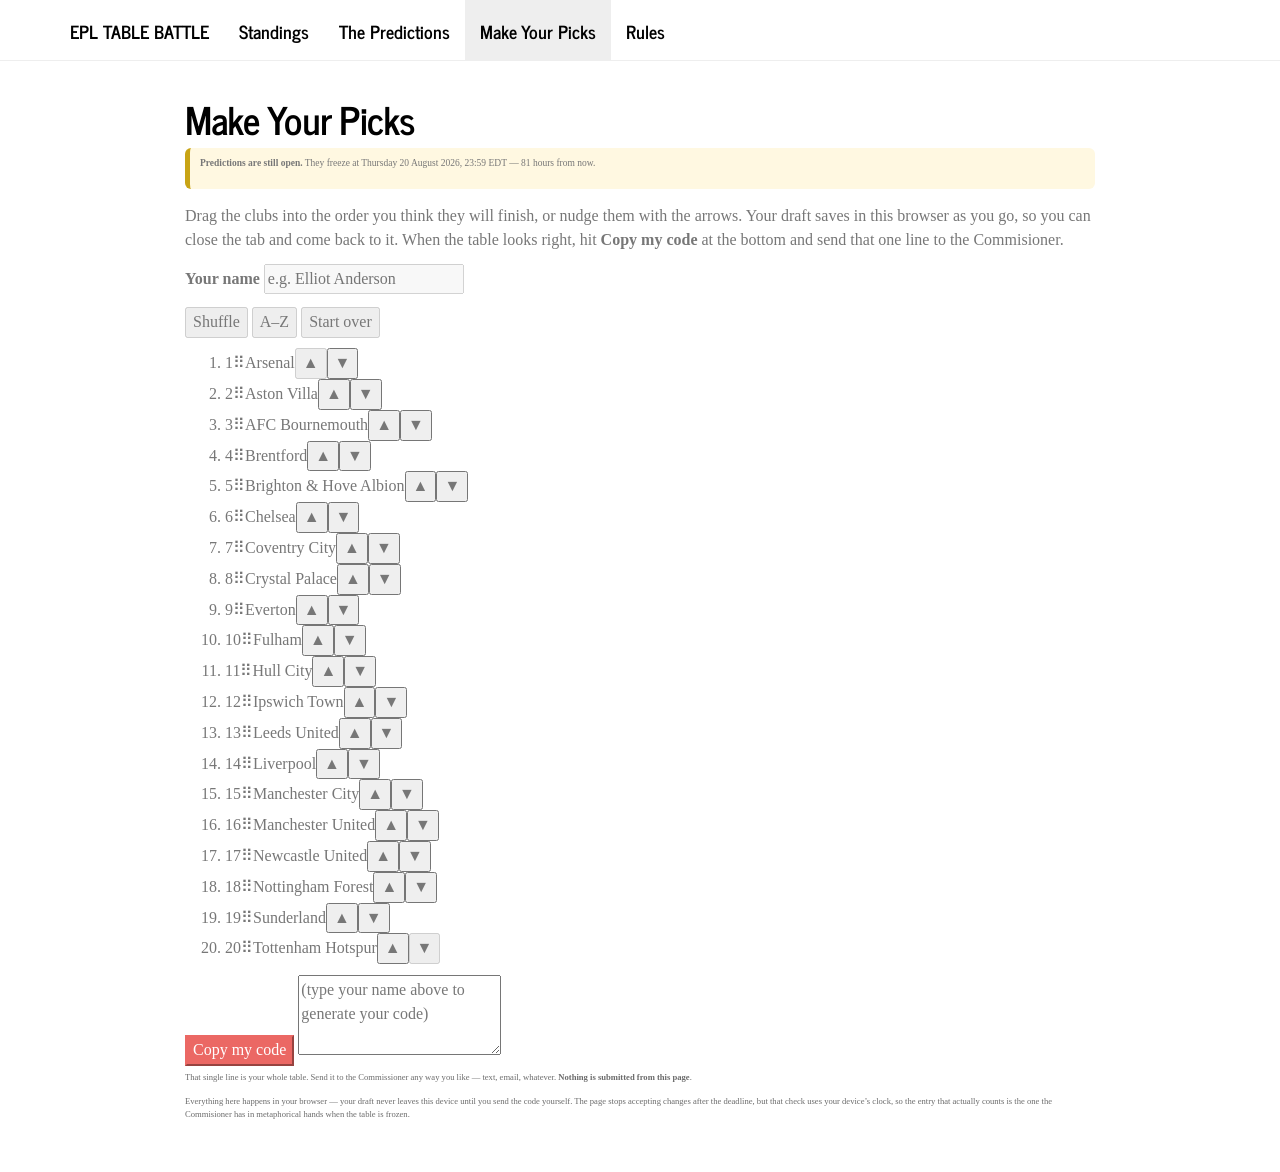
==== commit df37c6b4: "Light edit to text of pages" ====
--- a/docs/picks.html
+++ b/docs/picks.html
@@ -280,7 +280,7 @@
 them with the arrows. Your draft saves in this browser as you go, so you
 can close the tab and come back to it. When the table looks right, hit
 <strong>Copy my code</strong> at the bottom and send that one line to
-Allen.</p>
+the Commisioner.</p>
 <script>
 const PICKER_DATA = {"teams":[{"name":"Arsenal","abbrev":"ARS","short":"Arsenal"},{"name":"Aston Villa","abbrev":"AVL","short":"Aston Villa"},{"name":"AFC Bournemouth","abbrev":"BOU","short":"Bournemouth"},{"name":"Brentford","abbrev":"BRE","short":"Brentford"},{"name":"Brighton & Hove Albion","abbrev":"BHA","short":"Brighton"},{"name":"Chelsea","abbrev":"CHE","short":"Chelsea"},{"name":"Coventry City","abbrev":"COV","short":"Coventry"},{"name":"Crystal Palace","abbrev":"CRY","short":"C Palace"},{"name":"Everton","abbrev":"EVE","short":"Everton"},{"name":"Fulham","abbrev":"FUL","short":"Fulham"},{"name":"Hull City","abbrev":"HUL","short":"Hull"},{"name":"Ipswich Town","abbrev":"IPS","short":"Ipswich"},{"name":"Leeds United","abbrev":"LEE","short":"Leeds"},{"name":"Liverpool","abbrev":"LIV","short":"Liverpool"},{"name":"Manchester City","abbrev":"MNC","short":"Man City"},{"name":"Manchester United","abbrev":"MAN","short":"Man United"},{"name":"Newcastle United","abbrev":"NEW","short":"Newcastle"},{"name":"Nottingham Forest","abbrev":"NFO","short":"Nottm Forest"},{"name":"Sunderland","abbrev":"SUN","short":"Sunderland"},{"name":"Tottenham Hotspur","abbrev":"TOT","short":"Spurs"}],"deadline":"2026-08-20T23:59:00-0400","locked":false};
 </script>
@@ -290,7 +290,7 @@
 <div id="picker">
 <div class="picker-row">
 <p><label for="entrant"><strong>Your name</strong></label>
-<input type="text" id="entrant" placeholder="e.g. Allen Brown" autocomplete="name"></p>
+<input type="text" id="entrant" placeholder="e.g. Elliot Anderson" autocomplete="name"></p>
 </div>
 <div class="picker-actions">
 <button type="button" class="btn-secondary" id="btn-shuffle">
@@ -313,8 +313,9 @@
 <span id="copy-status" class="picker-status"></span>
 <textarea id="code-out" readonly rows="3" aria-label="Your pick code"></textarea>
 <p class="note">
-That single line is your whole table. Send it to Allen any way you like
-— text, email, whatever. Nothing is submitted from this page.
+That single line is your whole table. Send it to the Commissioner any
+way you like — text, email, whatever. <strong>Nothing is submitted from
+this page</strong>.
 </p>
 </div>
 </div>
@@ -495,7 +496,7 @@
       return;
     }
     var done = function () {
-      copyEl.textContent = "Copied — now send it to Allen.";
+      copyEl.textContent = "Copied — now send it to the Commissioner";
       setTimeout(function () { copyEl.textContent = ""; }, 4000);
     };
     if (navigator.clipboard && window.isSecureContext) {
@@ -527,8 +528,8 @@
 Everything here happens in your browser — your draft never leaves this
 device until you send the code yourself. The page stops accepting
 changes after the deadline, but that check uses your device’s clock, so
-the entry that actually counts is the one Allen has in hand when the
-table is frozen.
+the entry that actually counts is the one the Commisioner has in
+metaphorical hands when the table is frozen.
 </p>
 
 
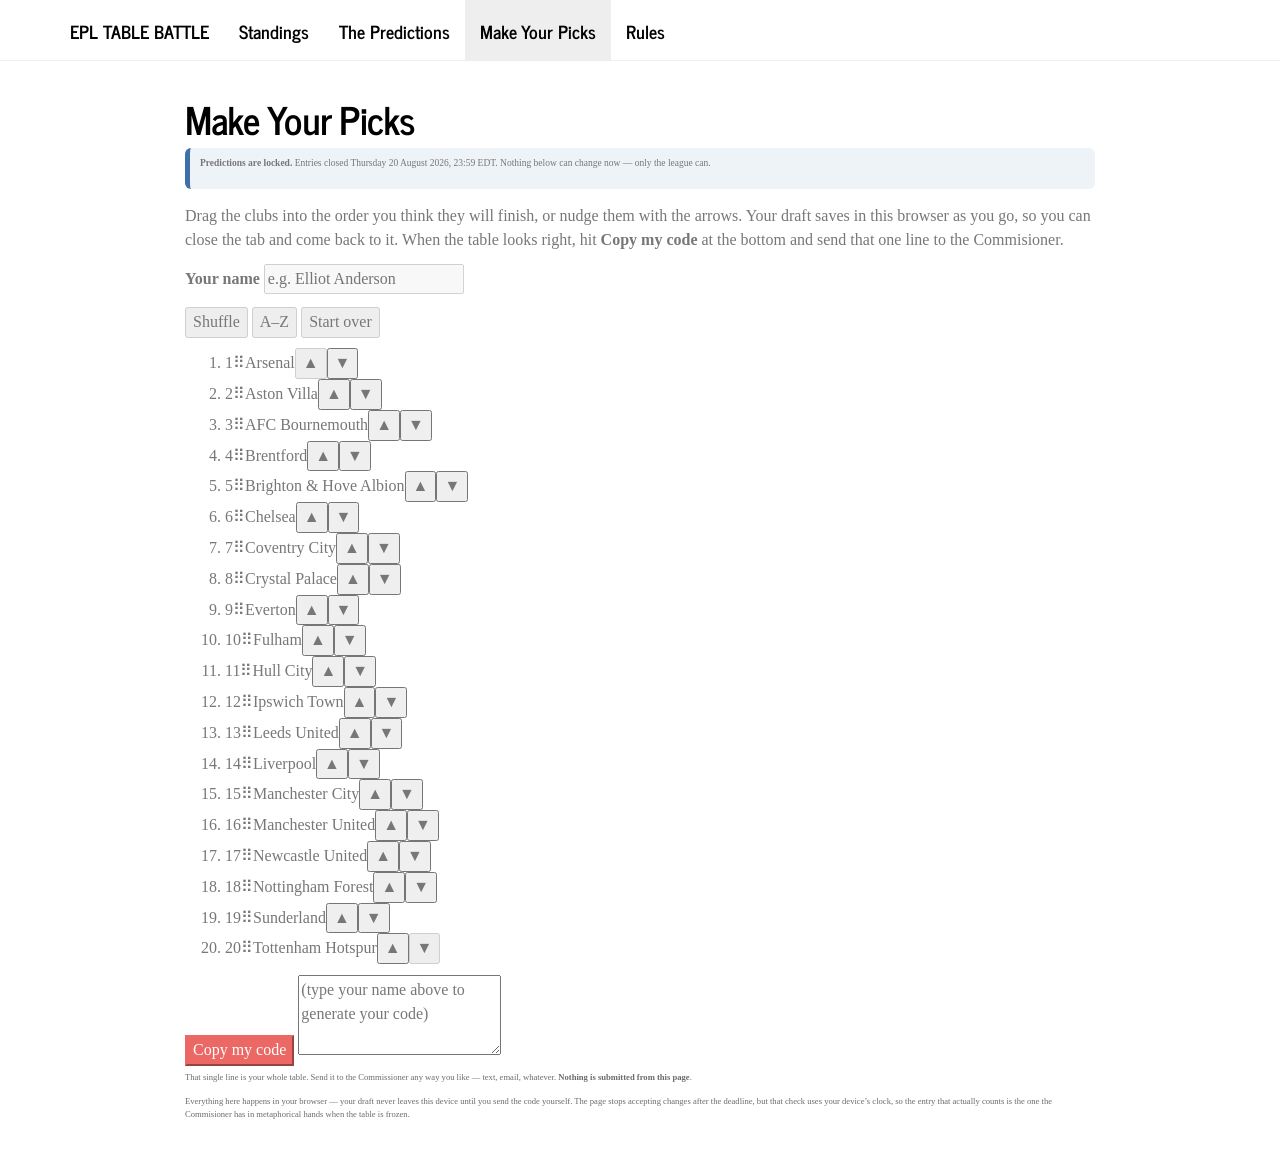
==== commit 9b4c364f: "Publish the six real entries and split the deadline from the freeze Ingests all six pick codes, repl" ====
--- a/docs/picks.html
+++ b/docs/picks.html
@@ -272,9 +272,10 @@
 </div>
 
 
-<div class="banner banner-open">
-<p><strong>Predictions are still open.</strong> They freeze at Thursday
-20 August 2026, 23:59 EDT — 81 hours from now.</p>
+<div class="banner banner-locked">
+<p><strong>Predictions are locked.</strong> Entries closed Thursday 20
+August 2026, 23:59 EDT. Nothing below can change now — only the league
+can.</p>
 </div>
 <p>Drag the clubs into the order you think they will finish, or nudge
 them with the arrows. Your draft saves in this browser as you go, so you
@@ -282,7 +283,7 @@
 <strong>Copy my code</strong> at the bottom and send that one line to
 the Commisioner.</p>
 <script>
-const PICKER_DATA = {"teams":[{"name":"Arsenal","abbrev":"ARS","short":"Arsenal"},{"name":"Aston Villa","abbrev":"AVL","short":"Aston Villa"},{"name":"AFC Bournemouth","abbrev":"BOU","short":"Bournemouth"},{"name":"Brentford","abbrev":"BRE","short":"Brentford"},{"name":"Brighton & Hove Albion","abbrev":"BHA","short":"Brighton"},{"name":"Chelsea","abbrev":"CHE","short":"Chelsea"},{"name":"Coventry City","abbrev":"COV","short":"Coventry"},{"name":"Crystal Palace","abbrev":"CRY","short":"C Palace"},{"name":"Everton","abbrev":"EVE","short":"Everton"},{"name":"Fulham","abbrev":"FUL","short":"Fulham"},{"name":"Hull City","abbrev":"HUL","short":"Hull"},{"name":"Ipswich Town","abbrev":"IPS","short":"Ipswich"},{"name":"Leeds United","abbrev":"LEE","short":"Leeds"},{"name":"Liverpool","abbrev":"LIV","short":"Liverpool"},{"name":"Manchester City","abbrev":"MNC","short":"Man City"},{"name":"Manchester United","abbrev":"MAN","short":"Man United"},{"name":"Newcastle United","abbrev":"NEW","short":"Newcastle"},{"name":"Nottingham Forest","abbrev":"NFO","short":"Nottm Forest"},{"name":"Sunderland","abbrev":"SUN","short":"Sunderland"},{"name":"Tottenham Hotspur","abbrev":"TOT","short":"Spurs"}],"deadline":"2026-08-20T23:59:00-0400","locked":false};
+const PICKER_DATA = {"teams":[{"name":"Arsenal","abbrev":"ARS","short":"Arsenal"},{"name":"Aston Villa","abbrev":"AVL","short":"Aston Villa"},{"name":"AFC Bournemouth","abbrev":"BOU","short":"Bournemouth"},{"name":"Brentford","abbrev":"BRE","short":"Brentford"},{"name":"Brighton & Hove Albion","abbrev":"BHA","short":"Brighton"},{"name":"Chelsea","abbrev":"CHE","short":"Chelsea"},{"name":"Coventry City","abbrev":"COV","short":"Coventry"},{"name":"Crystal Palace","abbrev":"CRY","short":"C Palace"},{"name":"Everton","abbrev":"EVE","short":"Everton"},{"name":"Fulham","abbrev":"FUL","short":"Fulham"},{"name":"Hull City","abbrev":"HUL","short":"Hull"},{"name":"Ipswich Town","abbrev":"IPS","short":"Ipswich"},{"name":"Leeds United","abbrev":"LEE","short":"Leeds"},{"name":"Liverpool","abbrev":"LIV","short":"Liverpool"},{"name":"Manchester City","abbrev":"MNC","short":"Man City"},{"name":"Manchester United","abbrev":"MAN","short":"Man United"},{"name":"Newcastle United","abbrev":"NEW","short":"Newcastle"},{"name":"Nottingham Forest","abbrev":"NFO","short":"Nottm Forest"},{"name":"Sunderland","abbrev":"SUN","short":"Sunderland"},{"name":"Tottenham Hotspur","abbrev":"TOT","short":"Spurs"}],"deadline":"2026-08-20T23:59:00-0400","locked":true};
 </script>
 <!-- NOTE: this block must stay flush-left. Indenting raw HTML by four spaces
 makes pandoc treat it as a markdown code block and render the controls as
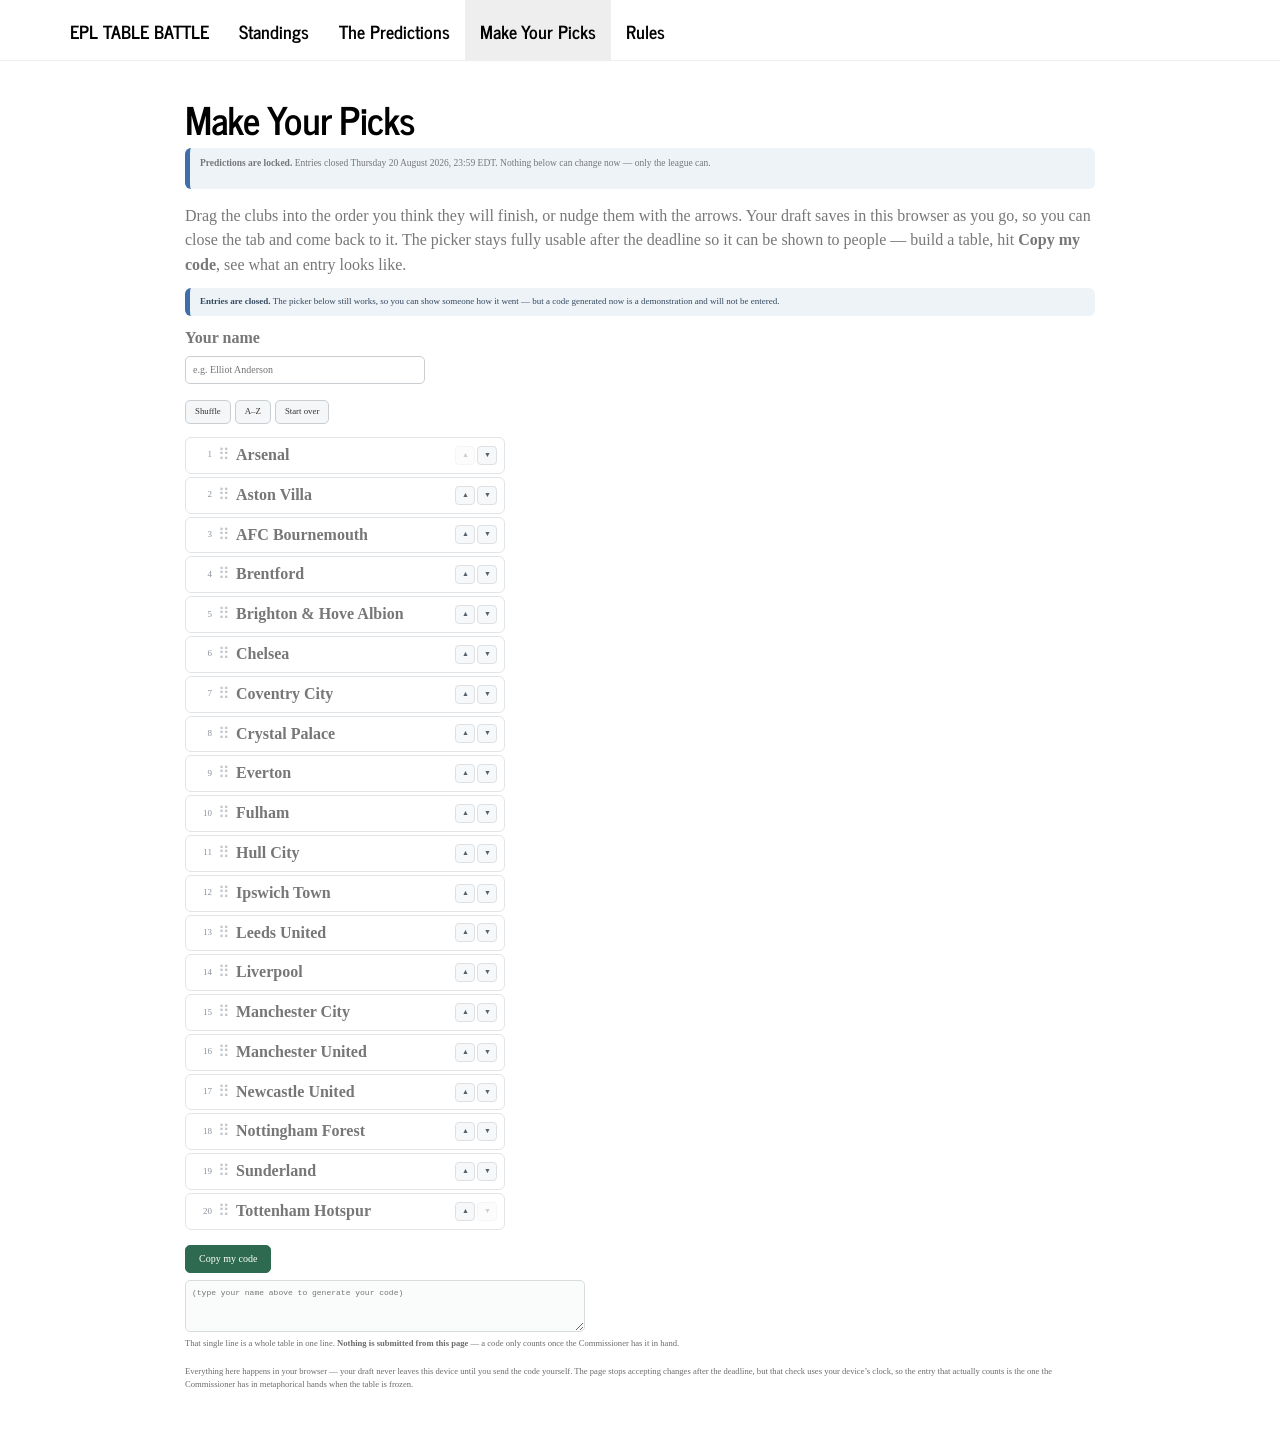
==== commit 8469408d: "Keep the picker usable after the deadline as a demo The page disabled every control once entries clo" ====
--- a/docs/picks.html
+++ b/docs/picks.html
@@ -279,9 +279,9 @@
 </div>
 <p>Drag the clubs into the order you think they will finish, or nudge
 them with the arrows. Your draft saves in this browser as you go, so you
-can close the tab and come back to it. When the table looks right, hit
-<strong>Copy my code</strong> at the bottom and send that one line to
-the Commisioner.</p>
+can close the tab and come back to it. The picker stays fully usable
+after the deadline so it can be shown to people — build a table, hit
+<strong>Copy my code</strong>, see what an entry looks like.</p>
 <script>
 const PICKER_DATA = {"teams":[{"name":"Arsenal","abbrev":"ARS","short":"Arsenal"},{"name":"Aston Villa","abbrev":"AVL","short":"Aston Villa"},{"name":"AFC Bournemouth","abbrev":"BOU","short":"Bournemouth"},{"name":"Brentford","abbrev":"BRE","short":"Brentford"},{"name":"Brighton & Hove Albion","abbrev":"BHA","short":"Brighton"},{"name":"Chelsea","abbrev":"CHE","short":"Chelsea"},{"name":"Coventry City","abbrev":"COV","short":"Coventry"},{"name":"Crystal Palace","abbrev":"CRY","short":"C Palace"},{"name":"Everton","abbrev":"EVE","short":"Everton"},{"name":"Fulham","abbrev":"FUL","short":"Fulham"},{"name":"Hull City","abbrev":"HUL","short":"Hull"},{"name":"Ipswich Town","abbrev":"IPS","short":"Ipswich"},{"name":"Leeds United","abbrev":"LEE","short":"Leeds"},{"name":"Liverpool","abbrev":"LIV","short":"Liverpool"},{"name":"Manchester City","abbrev":"MNC","short":"Man City"},{"name":"Manchester United","abbrev":"MAN","short":"Man United"},{"name":"Newcastle United","abbrev":"NEW","short":"Newcastle"},{"name":"Nottingham Forest","abbrev":"NFO","short":"Nottm Forest"},{"name":"Sunderland","abbrev":"SUN","short":"Sunderland"},{"name":"Tottenham Hotspur","abbrev":"TOT","short":"Spurs"}],"deadline":"2026-08-20T23:59:00-0400","locked":true};
 </script>
@@ -314,9 +314,9 @@
 <span id="copy-status" class="picker-status"></span>
 <textarea id="code-out" readonly rows="3" aria-label="Your pick code"></textarea>
 <p class="note">
-That single line is your whole table. Send it to the Commissioner any
-way you like — text, email, whatever. <strong>Nothing is submitted from
-this page</strong>.
+That single line is a whole table in one line. <strong>Nothing is
+submitted from this page</strong> — a code only counts once the
+Commissioner has it in hand.
 </p>
 </div>
 </div>
@@ -337,7 +337,10 @@
   var byAbbrev = {};
   TEAMS.forEach(function (t) { byAbbrev[t.abbrev] = t; });
 
-  function locked() { return new Date() >= DEADLINE; }
+  // Whether entries are closed. This governs what the page SAYS, not what it
+  // lets you do -- past the deadline the picker still works as a demo, it just
+  // stops pretending the code counts for anything.
+  function entriesClosed() { return new Date() >= DEADLINE; }
 
   /* ---- persistence ---------------------------------------------------- */
 
@@ -377,7 +380,7 @@
       var t  = byAbbrev[abbrev];
       var li = document.createElement("li");
       li.className = "club-item";
-      li.draggable = !locked();
+      li.draggable = true;
       li.dataset.index = i;
 
       li.innerHTML =
@@ -424,7 +427,7 @@
 
   listEl.addEventListener("click", function (e) {
     var btn = e.target.closest(".nudge");
-    if (!btn || locked()) return;
+    if (!btn) return;
     var i = +btn.closest(".club-item").dataset.index;
     move(i, i + (+btn.dataset.dir));
   });
@@ -433,7 +436,7 @@
 
   listEl.addEventListener("dragstart", function (e) {
     var li = e.target.closest(".club-item");
-    if (!li || locked()) return;
+    if (!li) return;
     dragFrom = +li.dataset.index;
     li.classList.add("dragging");
     e.dataTransfer.effectAllowed = "move";
@@ -465,7 +468,6 @@
   nameEl.addEventListener("input", function () { updateCode(); save(); });
 
   document.getElementById("btn-shuffle").addEventListener("click", function () {
-    if (locked()) return;
     for (var i = order.length - 1; i > 0; i--) {
       var j = Math.floor(Math.random() * (i + 1));
       var tmp = order[i]; order[i] = order[j]; order[j] = tmp;
@@ -474,7 +476,6 @@
   });
 
   document.getElementById("btn-alpha").addEventListener("click", function () {
-    if (locked()) return;
     order.sort(function (a, b) {
       return byAbbrev[a].name.localeCompare(byAbbrev[b].name);
     });
@@ -482,7 +483,6 @@
   });
 
   document.getElementById("btn-reset").addEventListener("click", function () {
-    if (locked()) return;
     if (!confirm("Clear your draft and start from the default order?")) return;
     order = TEAMS.map(function (t) { return t.abbrev; });
     nameEl.value = "";
@@ -496,18 +496,26 @@
       nameEl.focus();
       return;
     }
+    // Both the success and the manual-fallback message have to respect the
+    // deadline, or someone demoing the page is told to send in a code that
+    // will not be counted.
+    var tail = entriesClosed()
+      ? "demo only, this will not be entered."
+      : "now send it to the Commissioner.";
     var done = function () {
-      copyEl.textContent = "Copied — now send it to the Commissioner";
-      setTimeout(function () { copyEl.textContent = ""; }, 4000);
+      copyEl.textContent = "Copied — " + tail;
+      setTimeout(function () { copyEl.textContent = ""; }, 5000);
+    };
+    var manual = function () {
+      codeEl.select();
+      copyEl.textContent = "Press ⌘C to copy — " + tail;
     };
     if (navigator.clipboard && window.isSecureContext) {
-      navigator.clipboard.writeText(codeEl.value).then(done, function () {
-        codeEl.select(); copyEl.textContent = "Press ⌘C to copy.";
-      });
+      navigator.clipboard.writeText(codeEl.value).then(done, manual);
     } else {
       codeEl.select();
       try { document.execCommand("copy"); done(); }
-      catch (e) { copyEl.textContent = "Press ⌘C to copy."; }
+      catch (e) { manual(); }
     }
   });
 
@@ -516,12 +524,14 @@
   restore();
   render();
 
-  if (locked()) {
-    document.getElementById("picker").classList.add("is-locked");
-    ["btn-shuffle", "btn-alpha", "btn-reset", "btn-copy"].forEach(function (id) {
-      document.getElementById(id).disabled = true;
-    });
-    nameEl.disabled = true;
+  if (entriesClosed()) {
+    var note = document.createElement("p");
+    note.className = "note demo-note";
+    note.innerHTML = "<strong>Entries are closed.</strong> The picker below still " +
+      "works, so you can show someone how it went \u2014 but a code generated now " +
+      "is a demonstration and will not be entered.";
+    var host = document.getElementById("picker");
+    host.parentNode.insertBefore(note, host);
   }
 })();
 </script>
@@ -529,7 +539,7 @@
 Everything here happens in your browser — your draft never leaves this
 device until you send the code yourself. The page stops accepting
 changes after the deadline, but that check uses your device’s clock, so
-the entry that actually counts is the one the Commisioner has in
+the entry that actually counts is the one the Commissioner has in
 metaphorical hands when the table is frozen.
 </p>
 
--- a/docs/css/style.css
+++ b/docs/css/style.css
@@ -85,7 +85,142 @@
   color: #6b6b6b;
 }
 
+/* Picker page ------------------------------------------------------------- */
+.picker-row {
+  margin: 1rem 0;
+}
+.picker-row input[type="text"] {
+  display: block;
+  width: 100%;
+  max-width: 24rem;
+  padding: 0.5rem 0.7rem;
+  font-size: 1rem;
+  border: 1px solid #c9ced3;
+  border-radius: 5px;
+}
+
+.picker-actions {
+  margin: 1rem 0 0.75rem;
+  display: flex;
+  flex-wrap: wrap;
+  gap: 0.4rem;
+  align-items: center;
+}
+
+.btn-secondary, .btn-primary {
+  border-radius: 5px;
+  padding: 0.4rem 0.9rem;
+  font-size: 0.88rem;
+  cursor: pointer;
+  border: 1px solid #c9ced3;
+  background: #f5f6f7;
+  color: #333;
+}
+.btn-primary {
+  background: #2d6a4f;
+  border-color: #2d6a4f;
+  color: #fff;
+  font-size: 1rem;
+  padding: 0.55rem 1.3rem;
+}
+.btn-secondary:hover { background: #e9ebed; }
+.btn-primary:hover   { background: #245741; }
+.btn-secondary:disabled, .btn-primary:disabled {
+  opacity: 0.45;
+  cursor: not-allowed;
+}
+
+.picker-status {
+  font-size: 0.82rem;
+  color: #6b6b6b;
+  margin-left: 0.3rem;
+}
+
+.club-list {
+  list-style: none;
+  margin: 0;
+  padding: 0;
+  max-width: 32rem;
+}
+.club-item {
+  display: flex;
+  align-items: center;
+  gap: 0.6rem;
+  padding: 0.5rem 0.7rem;
+  margin-bottom: 0.3rem;
+  background: #fff;
+  border: 1px solid #e2e5e8;
+  border-radius: 6px;
+  cursor: grab;
+  user-select: none;
+}
+.club-item:hover  { border-color: #b9c0c7; background: #fbfcfc; }
+.club-item.dragging {
+  opacity: 0.55;
+  border-style: dashed;
+  border-color: #2d6a4f;
+}
+.club-pos {
+  min-width: 1.9rem;
+  text-align: right;
+  font-variant-numeric: tabular-nums;
+  color: #8a9099;
+  font-size: 0.9rem;
+}
+.club-grip  { color: #c2c7cd; cursor: grab; }
+.club-name  { flex: 1; font-weight: 600; }
+.club-nudge { display: flex; gap: 0.2rem; }
+.nudge {
+  border: 1px solid #dde1e4;
+  background: #f7f8f9;
+  border-radius: 4px;
+  width: 2rem;
+  height: 1.9rem;
+  line-height: 1;
+  font-size: 0.7rem;
+  color: #55606a;
+  cursor: pointer;
+}
+.nudge:hover:not(:disabled) { background: #e7eaed; }
+.nudge:disabled { opacity: 0.3; cursor: default; }
+
+.picker-submit { margin: 1.5rem 0; }
+#code-out {
+  display: block;
+  width: 100%;
+  max-width: 40rem;
+  margin-top: 0.7rem;
+  padding: 0.6rem;
+  font-family: ui-monospace, SFMono-Regular, Menlo, monospace;
+  font-size: 0.8rem;
+  border: 1px solid #d8dcdf;
+  border-radius: 5px;
+  background: #fafbfb;
+  resize: vertical;
+}
+
+#picker.is-locked .club-item {
+  cursor: default;
+  background: #f6f7f8;
+  color: #7b828a;
+}
+#picker.is-locked .club-grip { display: none; }
+
 @media (max-width: 700px) {
   body { font-size: 15px; }
   .main-container { padding: 0 0.75rem; }
-}
+  .club-item { padding: 0.55rem 0.5rem; }
+  .nudge { width: 2.4rem; height: 2.3rem; }  /* thumb-sized on phones */
+}
+
+/* Shown on the picker once entries have closed: the controls still work, but
+   a code generated now is a demonstration rather than an entry. */
+.demo-note {
+  background: #eef3f8;
+  border-left: 5px solid #3f6fa8;
+  border-radius: 6px;
+  padding: 0.7rem 1rem;
+  margin: 1rem 0;
+  color: #33475e;
+  font-size: 0.9rem;
+}
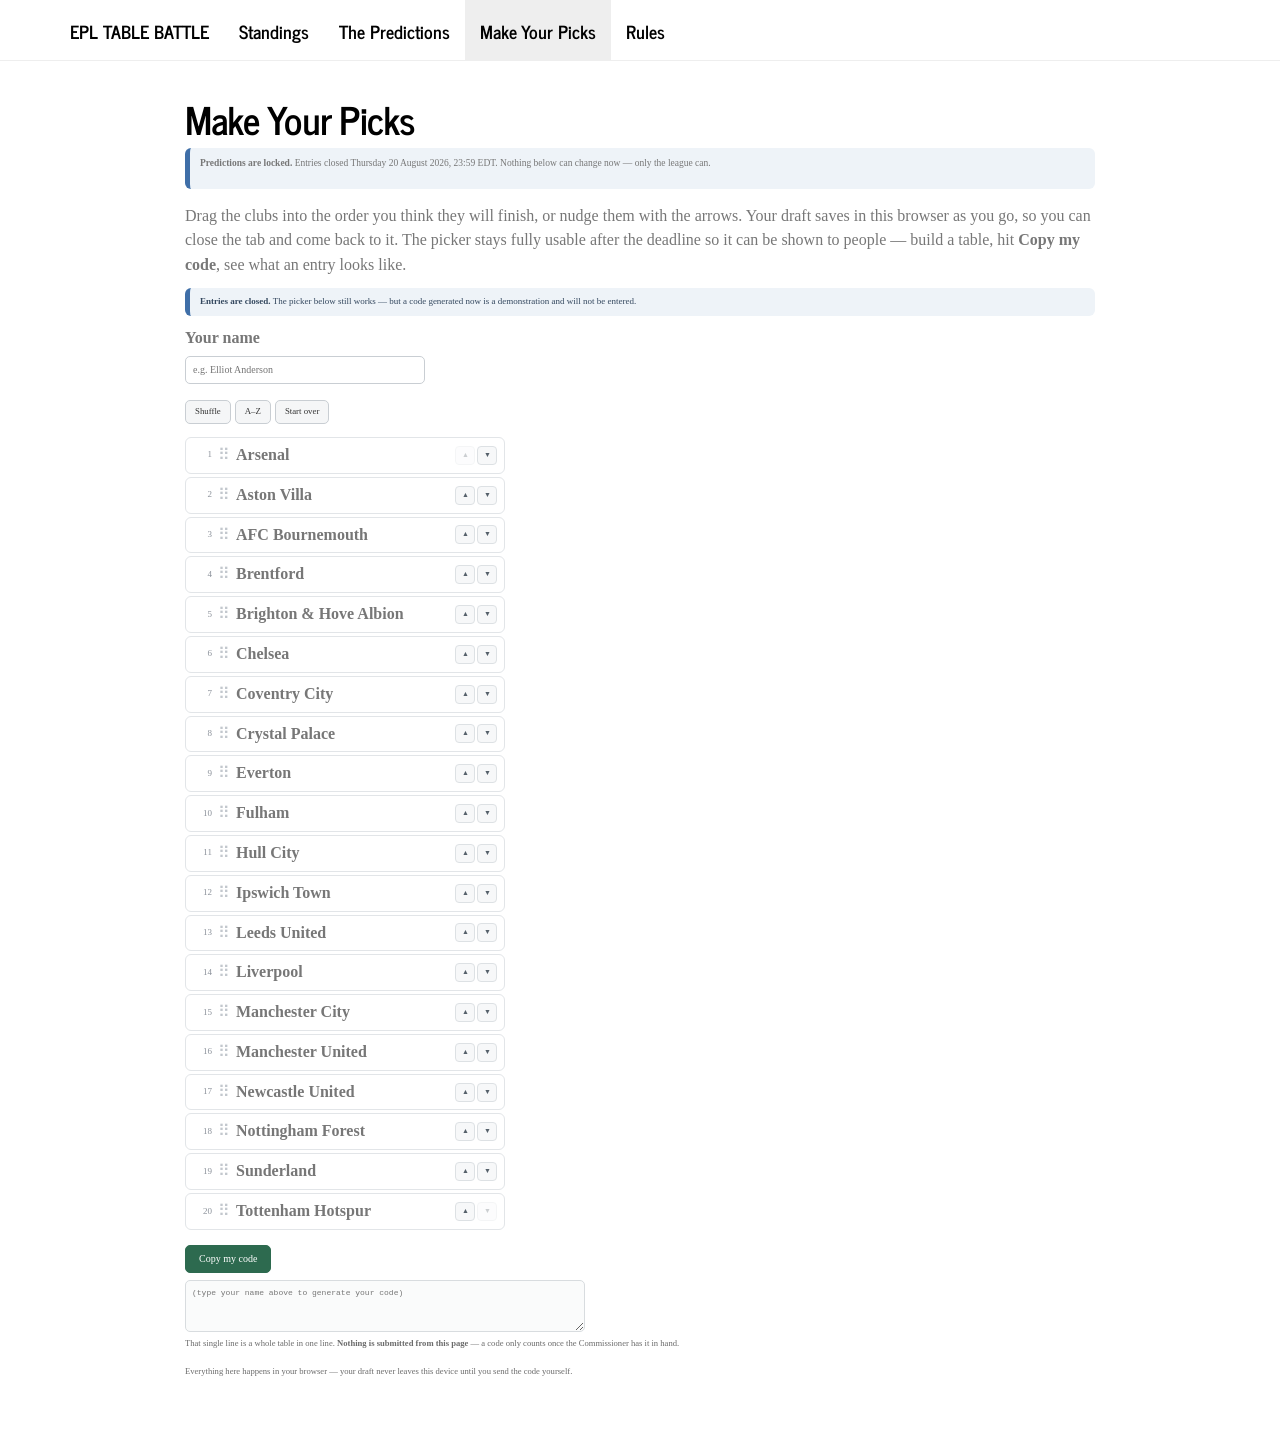
==== commit 928b5c51: "Update to text on Make Your Picks" ====
--- a/docs/picks.html
+++ b/docs/picks.html
@@ -528,7 +528,7 @@
     var note = document.createElement("p");
     note.className = "note demo-note";
     note.innerHTML = "<strong>Entries are closed.</strong> The picker below still " +
-      "works, so you can show someone how it went \u2014 but a code generated now " +
+      "works \u2014 but a code generated now " +
       "is a demonstration and will not be entered.";
     var host = document.getElementById("picker");
     host.parentNode.insertBefore(note, host);
@@ -537,10 +537,7 @@
 </script>
 <p class="note">
 Everything here happens in your browser — your draft never leaves this
-device until you send the code yourself. The page stops accepting
-changes after the deadline, but that check uses your device’s clock, so
-the entry that actually counts is the one the Commissioner has in
-metaphorical hands when the table is frozen.
+device until you send the code yourself.
 </p>
 
 
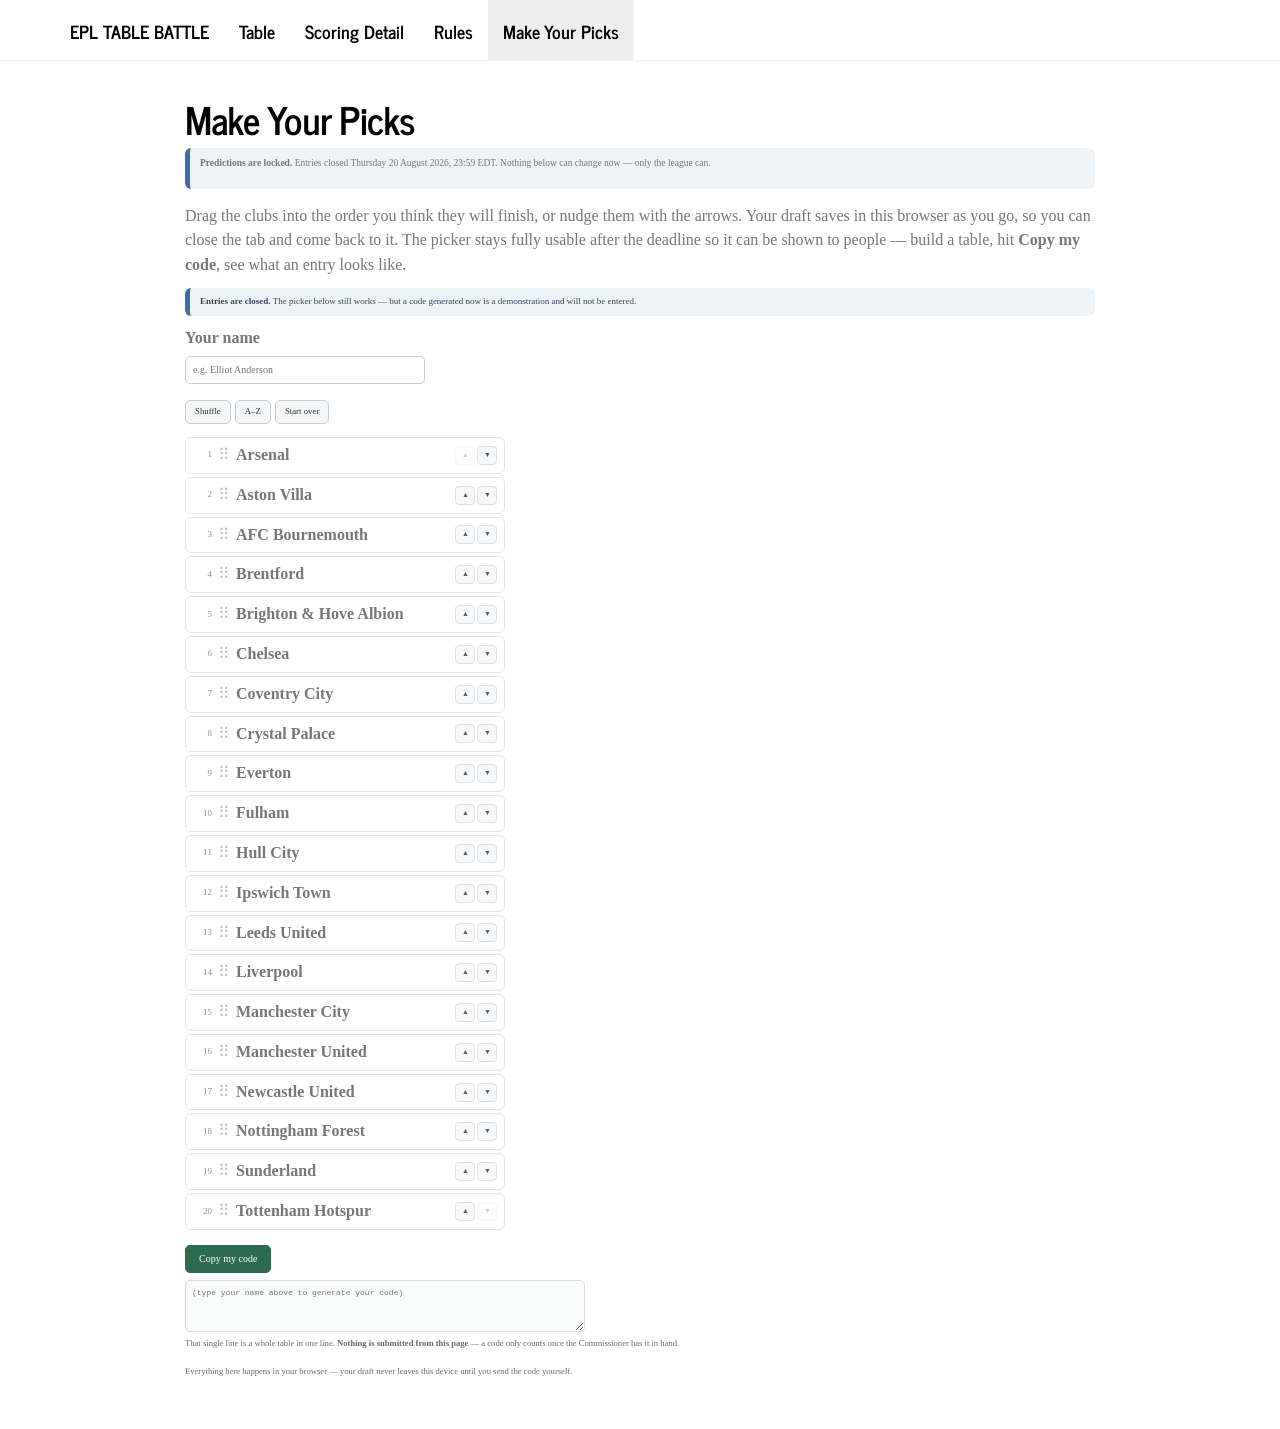
==== commit d81583ec: "Updating page names" ====
--- a/docs/picks.html
+++ b/docs/picks.html
@@ -13,7 +13,7 @@
 
 <title>Make Your Picks</title>
 
-<script src="site_libs/header-attrs-2.31/header-attrs.js"></script>
+<script src="site_libs/header-attrs-2.32/header-attrs.js"></script>
 <script src="site_libs/jquery-3.6.0/jquery-3.6.0.min.js"></script>
 <meta name="viewport" content="width=device-width, initial-scale=1" />
 <link href="site_libs/bootstrap-3.3.5/css/journal.min.css" rel="stylesheet" />
@@ -244,16 +244,16 @@
     <div id="navbar" class="navbar-collapse collapse">
       <ul class="nav navbar-nav">
         <li>
-  <a href="index.html">Standings</a>
+  <a href="index.html">Table</a>
 </li>
 <li>
-  <a href="predictions.html">The Predictions</a>
+  <a href="predictions.html">Scoring Detail</a>
+</li>
+<li>
+  <a href="rules.html">Rules</a>
 </li>
 <li>
   <a href="picks.html">Make Your Picks</a>
-</li>
-<li>
-  <a href="rules.html">Rules</a>
 </li>
       </ul>
       <ul class="nav navbar-nav navbar-right">
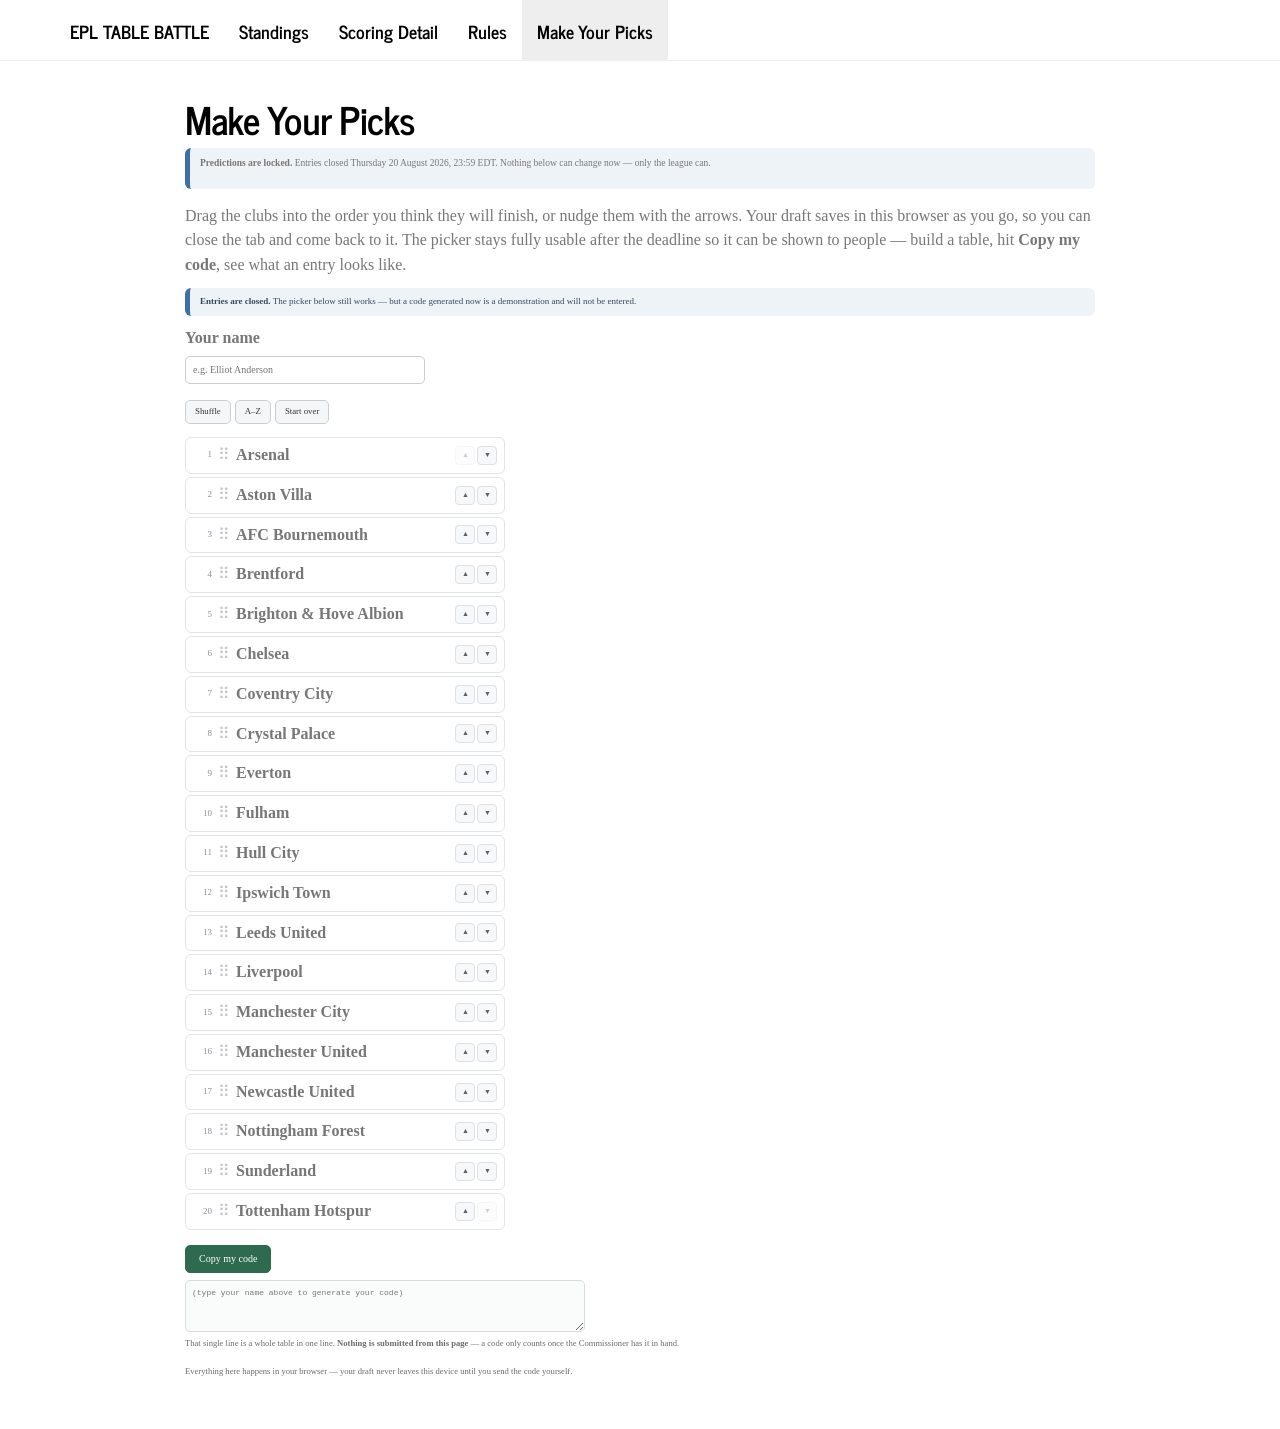
==== commit 3cc2502a: "Copy Edit" ====
--- a/docs/picks.html
+++ b/docs/picks.html
@@ -244,7 +244,7 @@
     <div id="navbar" class="navbar-collapse collapse">
       <ul class="nav navbar-nav">
         <li>
-  <a href="index.html">Table</a>
+  <a href="index.html">Standings</a>
 </li>
 <li>
   <a href="predictions.html">Scoring Detail</a>
